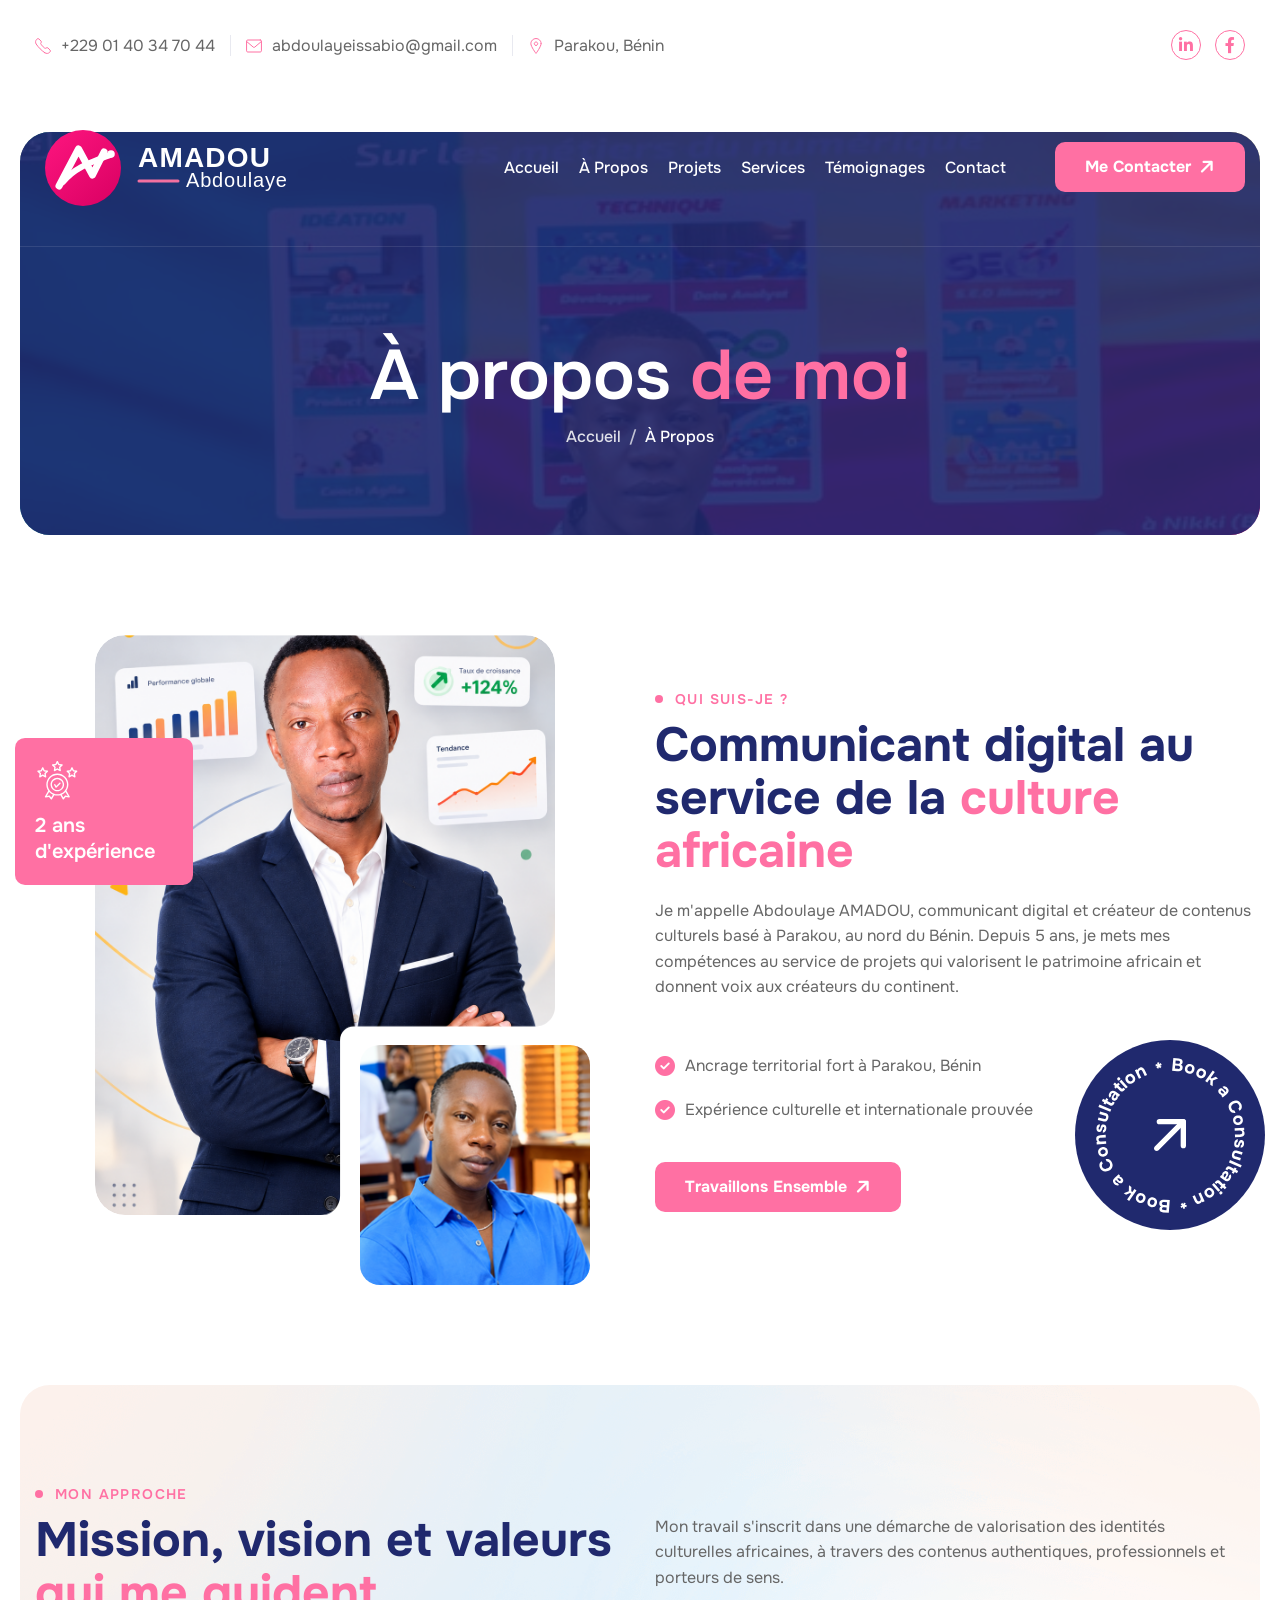
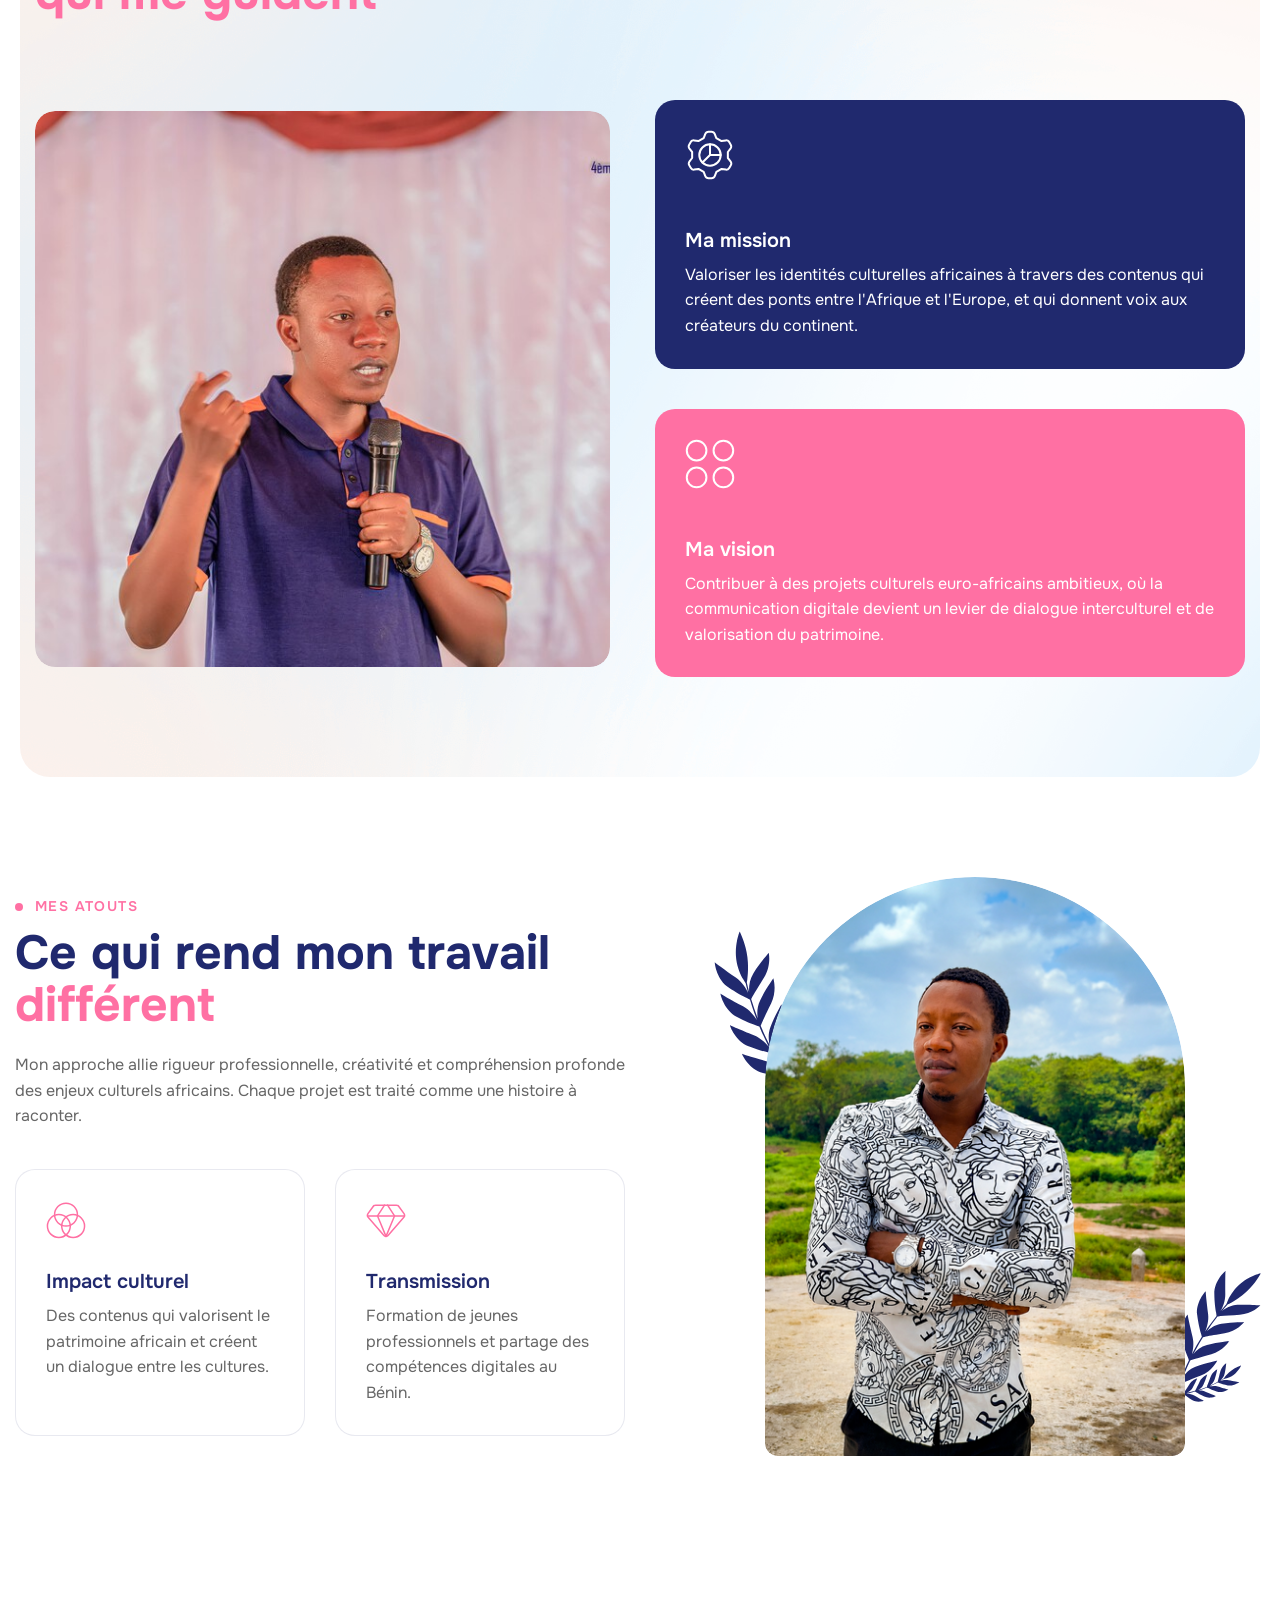
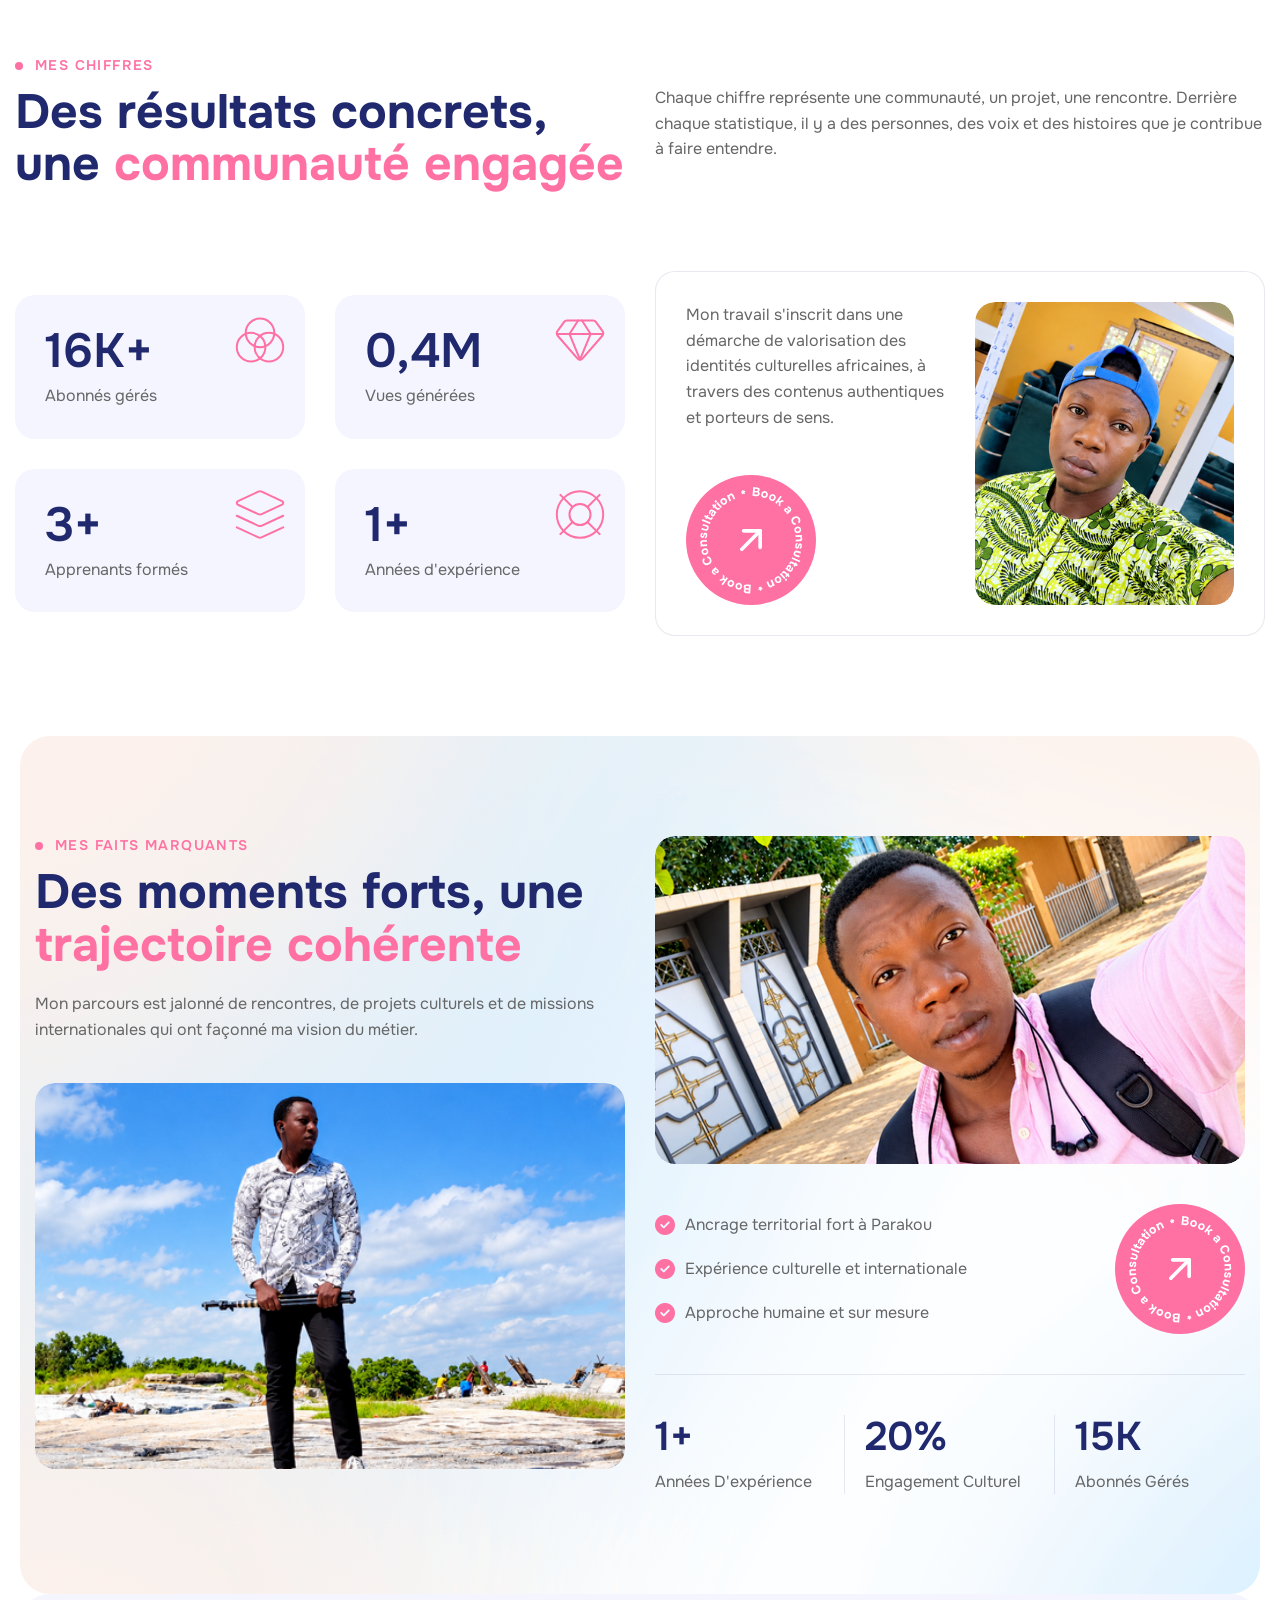
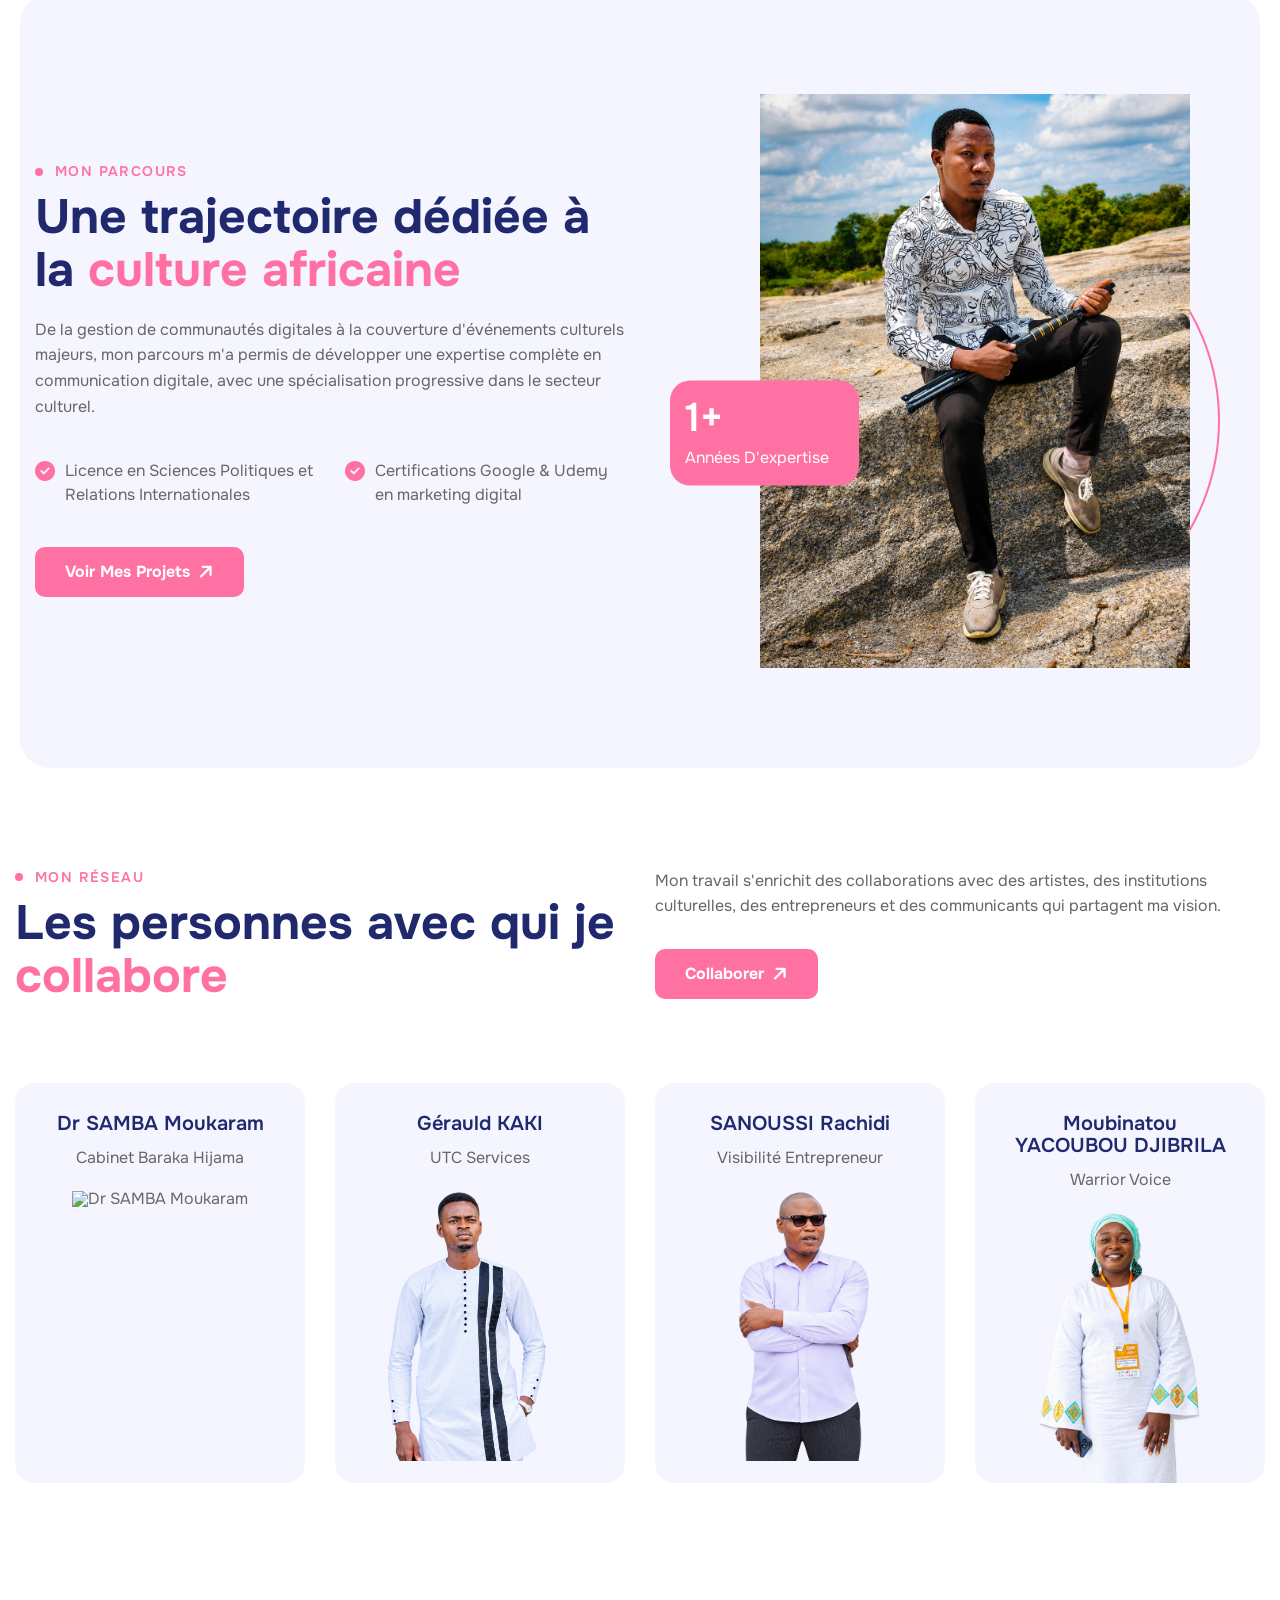
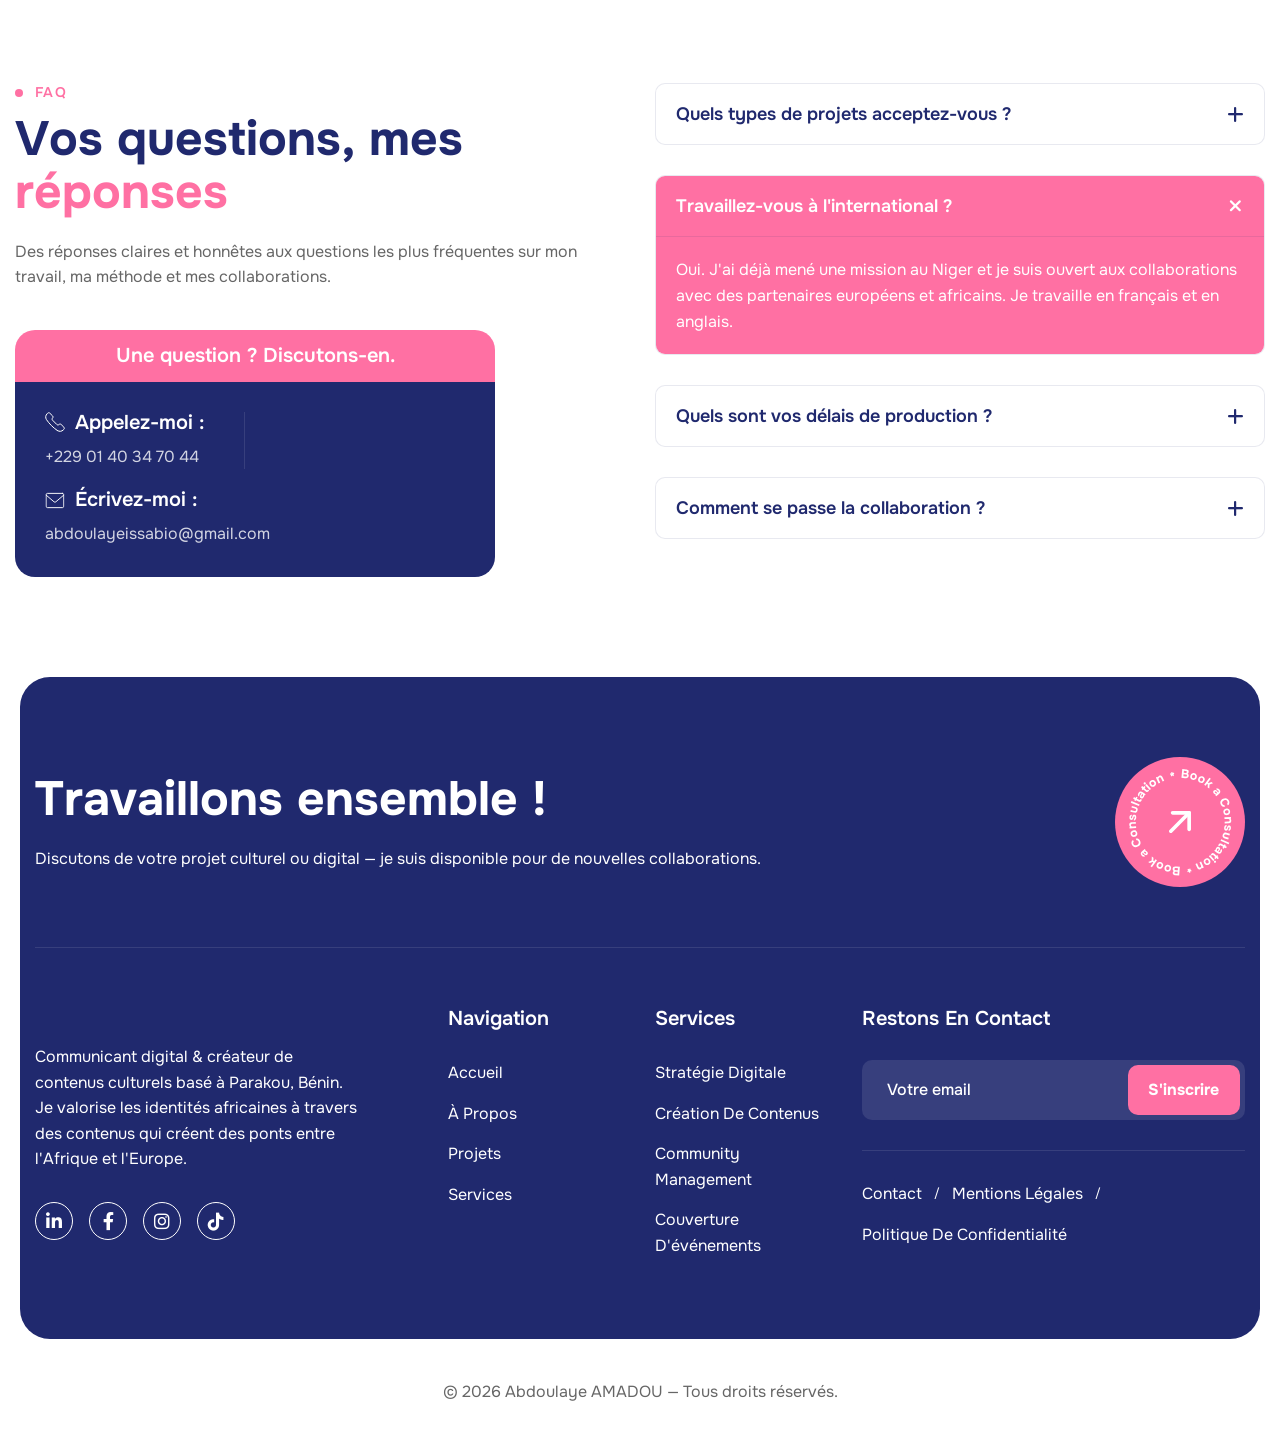
==== about.html @ df9dc5a7 "COMMUINICATION" ====
<!DOCTYPE html>
<html lang="fr">
<head>
	<!-- Meta -->
	<meta charset="utf-8">
	<meta http-equiv="X-UA-Compatible" content="IE=edge">
	<meta name="viewport" content="width=device-width, initial-scale=1.0, maximum-scale=1">
	<meta name="description" content="À propos d'Abdoulaye AMADOU — Communicant digital & créateur de contenus culturels basé à Parakou, Bénin. Parcours, méthode et engagement pour la valorisation du patrimoine africain.">
	<meta name="keywords" content="Abdoulaye AMADOU, à propos, parcours, communication digitale, Bénin, Parakou, culture africaine">
	<meta name="author" content="Abdoulaye AMADOU">
	<!-- Page Title -->
    <title>À propos — Abdoulaye AMADOU</title>
	<!-- Favicon Icon -->
	<link rel="shortcut icon" type="image/x-icon" href="images/favicon.png">
	<!-- Google Fonts Css-->
	<link rel="preconnect" href="https://fonts.googleapis.com/">
    <link rel="preconnect" href="https://fonts.gstatic.com/" crossorigin>
    <link href="https://fonts.googleapis.com/css2?family=Onest:wght@100..900&amp;display=swap" rel="stylesheet">
	<!-- Bootstrap Css -->
	<link href="css/bootstrap.min.css" rel="stylesheet" media="screen">
	<!-- SlickNav Css -->
	<link href="css/slicknav.min.css" rel="stylesheet">
	<!-- Swiper Css -->
	<link rel="stylesheet" href="css/swiper-bundle.min.css">
	<!-- Font Awesome Icon Css-->
	<link href="css/all.min.css" rel="stylesheet" media="screen">
	<!-- Animated Css -->
	<link href="css/animate.css" rel="stylesheet">
    <!-- Magnific Popup Core Css File -->
	<link rel="stylesheet" href="css/magnific-popup.css">
	<!-- Mouse Cursor Css File -->
	<link rel="stylesheet" href="css/mousecursor.css">
	<!-- Main Custom Css -->
	<link href="css/custom.css" rel="stylesheet" media="screen">
</head>
<body>

    <!-- Preloader Start -->
	<div class="preloader">
		<div class="loading-container">
			<div class="loading"></div>
			<div id="loading-icon"><img src="images/loader.svg" alt=""></div>
		</div>
	</div>
	<!-- Preloader End -->

    <!-- Topbar Section Start -->
    <div class="topbar">
        <div class="container-fluid">
            <div class="row align-items-center">
                <div class="col-lg-9">
                    <!-- Topbar Contact Information Start -->
                    <div class="topbar-contact-info">
                        <ul>
                            <li><img src="images/icon-phone-accent.svg" alt=""><a href="tel:+2290140347044">+229 01 40 34 70 44</a></li>
                            <li><img src="images/icon-mail-accent.svg" alt=""><a href="mailto:abdoulayeissabio@gmail.com">abdoulayeissabio@gmail.com</a></li>
                            <li class="hide-mobile"><img src="images/icon-location-accent.svg" alt="">Parakou, Bénin</li>
                        </ul>
                    </div>
                    <!-- Topbar Contact Information End -->
                </div>

                <div class="col-lg-3">
                    <!-- Topbar Social Links Start -->
                    <div class="topbar-social-links">
                        <ul>
                            <li><a href="https://www.linkedin.com/in/abdoulaye-amadou-aa02211b1/?isSelfProfile=true" target="_blank"><i class="fa-brands fa-linkedin-in"></i></a></li>
                            <li><a href=" https://www.facebook.com/profile.php?id=61585783866961&locale=fr_FR" target="_blank"><i class="fa-brands fa-facebook-f"></i></a></li>
                           
                        </ul>
                    </div>
                    <!-- Topbar Social Links End -->
                </div>
            </div>
        </div>
    </div>
    <!-- Topbar Section End -->

    <!-- Header Start -->
	<header class="main-header bg-section">
		<div class="header-sticky">
			<nav class="navbar navbar-expand-lg">
				<div class="container-fluid">
					<!-- Logo Start -->
					<a class="navbar-brand" href="index.html">
						<img src="images/logo.svg" alt="Logo Abdoulaye AMADOU">
					</a>
					<!-- Logo End -->

					<!-- Main Menu Start -->
					<div class="collapse navbar-collapse main-menu">
                        <div class="nav-menu-wrapper">
                            <ul class="navbar-nav mr-auto" id="menu">
                                <li class="nav-item"><a class="nav-link" href="index.html">Accueil</a></li>
                                <li class="nav-item"><a class="nav-link" href="about.html">À propos</a></li>
                                <li class="nav-item"><a class="nav-link" href="case-study.html">Projets</a></li>
                                <li class="nav-item"><a class="nav-link" href="services.html">Services</a></li>
                                <li class="nav-item"><a class="nav-link" href="testimonials.html">Témoignages</a></li>
                                <li class="nav-item"><a class="nav-link" href="contact.html">Contact</a></li>
                            </ul>
                        </div>

                        <!-- Header Btn Start -->
                        <div class="header-btn">
                            <a href="contact.html" class="btn-default btn-highlighted">Me contacter</a>
                        </div>
                        <!-- Header Btn End -->
					</div>
					<!-- Main Menu End -->
					<div class="navbar-toggle"></div>
				</div>
			</nav>
			<div class="responsive-menu"></div>
		</div>
	</header>
	<!-- Header End -->

    <!-- Page Header Section Start -->
    <div class="page-header bg-section parallaxie">
        <div class="container">
            <div class="row">
                <div class="col-lg-12">
                    <div class="page-header-box">
                        <h1 class="text-anime-style-2" data-cursor="-opaque">À propos <span>de moi</span></h1>
                        <nav class="wow fadeInUp" data-wow-delay="0.25s">
                            <ol class="breadcrumb">
                                <li class="breadcrumb-item"><a href="index.html">Accueil</a></li>
                                <li class="breadcrumb-item active" aria-current="page">À propos</li>
                            </ol>
                        </nav>
                    </div>
                </div>
            </div>
        </div>
    </div>
    <!-- Page Header Section End -->

    <!-- About Us Section Start -->
    <div class="about-us">
        <div class="container">
            <div class="row align-items-center">
                <div class="col-lg-6">
                    <div class="about-us-images">
                        <div class="about-us-img-1">
                            <figure class="image-anime">
                                <img src="images/about-us-img-12.png" alt="Abdoulaye AMADOU en tournage">
                            </figure>
                        </div>

                        <div class="about-us-img-2">
                            <figure class="image-anime">
                                <img src="images/about-us-img-22.png" alt="Abdoulaye AMADOU sur le terrain">
                            </figure>
                        </div>

                        <div class="about-experience-box">
                            <div class="icon-box">
                                <img src="images/icon-company-experience.svg" alt="">
                            </div>
                            <div class="about-experience-content">
                                <h3><span class="counter">5</span> ans d'expérience</h3>
                            </div>
                        </div>
                    </div>
                </div>

                <div class="col-lg-6">
                    <div class="about-us-content">
                        <div class="section-title">
                            <h3 class="wow fadeInUp">Qui suis-je ?</h3>
                            <h2 class="text-anime-style-2" data-cursor="-opaque">Communicant digital au service de la <span>culture africaine</span></h2>
                            <p class="wow fadeInUp" data-wow-delay="0.2s">Je m'appelle Abdoulaye AMADOU, communicant digital et créateur de contenus culturels basé à Parakou, au nord du Bénin. Depuis 5 ans, je mets mes compétences au service de projets qui valorisent le patrimoine africain et donnent voix aux créateurs du continent.</p>
                        </div>

                        <div class="about-us-body">
                            <div class="about-list-btn">
                                <div class="about-list wow fadeInUp" data-wow-delay="0.4s">
                                    <ul>
                                        <li>Ancrage territorial fort à Parakou, Bénin</li>
                                        <li>Expérience culturelle et internationale prouvée</li>
                                    </ul>
                                </div>
                                <div class="about-btn wow fadeInUp" data-wow-delay="0.6s">
                                    <a href="contact.html" class="btn-default">Travaillons ensemble</a>
                                </div>
                            </div>

                            <div class="book-consult-circle">
                                <a href="contact.html">
                                    <img src="images/book-consultation-circle.svg" alt="">
                                </a>
                            </div>
                        </div>
                    </div>
                </div>
            </div>
        </div>
    </div>
    <!-- About Us Section End -->

    <!-- Our Approach Section Start -->
    <div class="our-approach bg-section">
        <div class="container">
            <div class="row section-row align-items-center">
                <div class="col-lg-6">
                    <div class="section-title">
                        <h3 class="wow fadeInUp">Mon approche</h3>
                        <h2 class="text-anime-style-2" data-cursor="-opaque">Mission, vision et valeurs <span>qui me guident</span></h2>
                    </div>
                </div>

                <div class="col-lg-6">
                    <div class="section-title-content wow fadeInUp" data-wow-delay="0.2s">
                        <p>Mon travail s'inscrit dans une démarche de valorisation des identités culturelles africaines, à travers des contenus authentiques, professionnels et porteurs de sens.</p>
                    </div>
                </div>
            </div>

            <div class="row align-items-center">
                <div class="col-lg-6">
                    <div class="our-approach-image">
                        <figure class="image-anime reveal">
                            <img src="images/appointment-image.jpeg" alt="Abdoulaye AMADOU en action">
                        </figure>
                    </div>
                </div>

                <div class="col-lg-6">
                    <div class="our-approach-content">
                        <div class="approach-item-box">
                            <div class="approach-item wow fadeInUp" data-wow-delay="0.4s">
                                <div class="icon-box">
                                    <img src="images/icon-mission.svg" alt="">
                                </div>
                                <div class="approach-item-content">
                                    <h3>Ma mission</h3>
                                    <p>Valoriser les identités culturelles africaines à travers des contenus qui créent des ponts entre l'Afrique et l'Europe, et qui donnent voix aux créateurs du continent.</p>
                                </div>
                            </div>

                            <div class="approach-item wow fadeInUp" data-wow-delay="0.6s">
                                <div class="icon-box">
                                    <img src="images/icon-vision.svg" alt="">
                                </div>
                                <div class="approach-item-content">
                                    <h3>Ma vision</h3>
                                    <p>Contribuer à des projets culturels euro-africains ambitieux, où la communication digitale devient un levier de dialogue interculturel et de valorisation du patrimoine.</p>
                                </div>
                            </div>
                        </div>
                    </div>
                </div>
            </div>
        </div>
    </div>
    <!-- Our Approach Section End -->

    <!-- Our Benefits Section Start -->
    <div class="our-benefits">
        <div class="container">
            <div class="row align-items-center">
                <div class="col-lg-6">
                    <div class="our-benefits-content">
                        <div class="section-title">
                            <h3 class="wow fadeInUp">Mes atouts</h3>
                            <h2 class="text-anime-style-2" data-cursor="-opaque">Ce qui rend mon travail <span>différent</span></h2>
                            <p class="wow fadeInUp" data-wow-delay="0.2s">Mon approche allie rigueur professionnelle, créativité et compréhension profonde des enjeux culturels africains. Chaque projet est traité comme une histoire à raconter.</p>
                        </div>

                        <div class="benefits-item-box">
                            <div class="benefits-item wow fadeInUp" data-wow-delay="0.4s">
                                <div class="icon-box">
                                    <img src="images/icon-benefits-item-1.svg" alt="">
                                </div>
                                <div class="benefits-item-content">
                                    <h3>Impact culturel</h3>
                                    <p>Des contenus qui valorisent le patrimoine africain et créent un dialogue entre les cultures.</p>
                                </div>
                            </div>

                            <div class="benefits-item wow fadeInUp" data-wow-delay="0.6s">
                                <div class="icon-box">
                                    <img src="images/icon-benefits-item-2.svg" alt="">
                                </div>
                                <div class="benefits-item-content">
                                    <h3>Transmission</h3>
                                    <p>Formation de jeunes professionnels et partage des compétences digitales au Bénin.</p>
                                </div>
                            </div>
                        </div>
                    </div>
                </div>

                <div class="col-lg-6">
                    <div class="benefits-image">
                        <figure class="image-anime">
                            <img src="images/benefits-image.png" alt="Abdoulaye AMADOU en formation">
                        </figure>
                    </div>
                </div>
            </div>
        </div>
    </div>
    <!-- Our Benefits Section End -->



    <!-- Our Values Section Start -->
    <div class="our-values">
        <div class="container">
            <div class="row section-row align-items-center">
                <div class="col-lg-6">
                    <div class="section-title">
                        <h3 class="wow fadeInUp">Mes chiffres</h3>
                        <h2 class="text-anime-style-2" data-cursor="-opaque">Des résultats concrets, une <span>communauté engagée</span></h2>
                    </div>
                </div>

                <div class="col-lg-6">
                    <div class="section-title-content wow fadeInUp" data-wow-delay="0.2s">
                        <p>Chaque chiffre représente une communauté, un projet, une rencontre. Derrière chaque statistique, il y a des personnes, des voix et des histoires que je contribue à faire entendre.</p>
                    </div>
                </div>
            </div>

            <div class="row align-items-center">
                <div class="col-lg-6">
                    <div class="values-counter-box">
                        <div class="values-counter-item">
                            <div class="values-counter-item-content">
                                <h2><span class="counter">73</span>K+</h2>
                                <p>Abonnés gérés</p>
                            </div>
                            <div class="icon-box">
                                <img src="images/icon-values-counter-1.svg" alt="">
                            </div>
                        </div>

                        <div class="values-counter-item">
                            <div class="values-counter-item-content">
                                <h2><span class="counter">3</span>,4M</h2>
                                <p>Vues générées</p>
                            </div>
                            <div class="icon-box">
                                <img src="images/icon-values-counter-2.svg" alt="">
                            </div>
                        </div>

                        <div class="values-counter-item">
                            <div class="values-counter-item-content">
                                <h2><span class="counter">15</span>+</h2>
                                <p>Apprenants formés</p>
                            </div>
                            <div class="icon-box">
                                <img src="images/icon-values-counter-3.svg" alt="">
                            </div>
                        </div>

                        <div class="values-counter-item">
                            <div class="values-counter-item-content">
                                <h2><span class="counter">5</span>+</h2>
                                <p>Années d'expérience</p>
                            </div>
                            <div class="icon-box">
                                <img src="images/icon-values-counter-4.svg" alt="">
                            </div>
                        </div>
                    </div>
                </div>

                <div class="col-lg-6">
                    <div class="values-image-content">
                        <div class="values-content">
                            <p>Mon travail s'inscrit dans une démarche de valorisation des identités culturelles africaines, à travers des contenus authentiques et porteurs de sens.</p>
                            <div class="book-consult-circle accent-circle">
                                <a href="contact.html">
                                    <img src="images/book-consultation-circle.svg" alt="">
                                </a>
                            </div>
                        </div>

                        <div class="values-image">
                            <figure class="image-anime reveal">
                                <img src="images/values-images.png" alt="Abdoulaye AMADOU en action">
                            </figure>
                        </div>
                    </div>
                </div>
            </div>
        </div>
    </div>
    <!-- Our Values Section End -->

    <!-- Our Facts Section Start -->
    <div class="our-facts bg-section">
        <div class="container">
            <div class="row">
                <div class="col-lg-6">
                    <div class="fact-content">
                        <div class="section-title">
                            <h3 class="wow fadeInUp">Mes faits marquants</h3>
                            <h2 class="text-anime-style-2" data-cursor="-opaque">Des moments forts, une <span>trajectoire cohérente</span></h2>
                            <p class="wow fadeInUp" data-wow-delay="0.2s">Mon parcours est jalonné de rencontres, de projets culturels et de missions internationales qui ont façonné ma vision du métier.</p>
                        </div>

                        <div class="fact-image">
                            <figure class="image-anime reveal">
                                <img src="images/fact-img-12.png" alt="Abdoulaye AMADOU en tournage">
                            </figure>
                        </div>
                    </div>
                </div>

                <div class="col-lg-6">
                    <div class="fact-info-box">
                        <div class="fact-image">
                            <figure class="image-anime reveal">
                                <img src="images/fact-img-13.png" alt="Mission Niger">
                            </figure>
                        </div>

                        <div class="fact-body">
                            <div class="fact-list wow fadeInUp" data-wow-delay="0.2s">
                                <ul>
                                    <li>Ancrage territorial fort à Parakou</li>
                                    <li>Expérience culturelle et internationale</li>
                                    <li>Approche humaine et sur mesure</li>
                                </ul>
                            </div>

                            <div class="book-consult-circle accent-circle">
                                <a href="contact.html">
                                    <img src="images/book-consultation-circle.svg" alt="">
                                </a>
                            </div>
                        </div>

                        <div class="fact-counter-list">
                            <div class="fact-counter-item">
                                <h2><span class="counter">5</span>+</h2>
                                <p>Années d'expérience</p>
                            </div>

                            <div class="fact-counter-item">
                                <h2><span class="counter">100</span>%</h2>
                                <p>Engagement culturel</p>
                            </div>

                            <div class="fact-counter-item">
                                <h2><span class="counter">73</span>K</h2>
                                <p>Abonnés gérés</p>
                            </div>
                        </div>
                    </div>
                </div>
            </div>
        </div>
    </div>
    <!-- Our Facts Section End -->

 

    <!-- Who We Are Section Start -->
    <div class="who-we-are bg-section">
        <div class="container">
            <div class="row align-items-center">
                <div class="col-lg-6">
                    <div class="who-we-content">
                        <div class="section-title">
                            <h3 class="wow fadeInUp">Mon parcours</h3>
                            <h2 class="text-anime-style-2" data-cursor="-opaque">Une trajectoire dédiée à la <span>culture africaine</span></h2>
                            <p class="wow fadeInUp" data-wow-delay="0.2s">De la gestion de communautés digitales à la couverture d'événements culturels majeurs, mon parcours m'a permis de développer une expertise complète en communication digitale, avec une spécialisation progressive dans le secteur culturel.</p>
                        </div>

                        <div class="who-we-list wow fadeInUp" data-wow-delay="0.4s">
                            <ul>
                                <li>Licence en Sciences Politiques et Relations Internationales</li>
                                <li>Certifications Google & Udemy en marketing digital</li>
                            </ul>
                        </div>

                        <div class="who-we-btn wow fadeInUp" data-wow-delay="0.6s">
                            <a href="case-study.html" class="btn-default">Voir mes projets</a>
                        </div>
                    </div>
                </div>

                <div class="col-lg-6">
                    <div class="who-we-image">
                        <figure>
                            <img src="images/who-we-images.png" alt="Abdoulaye AMADOU">
                        </figure>

                        <div class="years-expertise-box">
                            <h2><span class="counter">5</span>+</h2>
                            <p>Années d'expertise</p>
                        </div>
                    </div>
                </div>
            </div>
        </div>
    </div>
    <!-- Who We Are Section End -->

    <!-- Our Team Section Start -->
    <div class="our-team">
        <div class="container">
            <div class="row section-row">
                <div class="col-lg-6">
                    <div class="section-title">
                        <h3 class="wow fadeInUp">Mon réseau</h3>
                        <h2 class="text-anime-style-2" data-cursor="-opaque">Les personnes avec qui je <span>collabore</span></h2>
                    </div>
                </div>

                <div class="col-lg-6">
                    <div class="section-content-btn">
                        <div class="section-title-content wow fadeInUp" data-wow-delay="0.2s">
                            <p>Mon travail s'enrichit des collaborations avec des artistes, des institutions culturelles, des entrepreneurs et des communicants qui partagent ma vision.</p>
                        </div>

                        <div class="section-btn wow fadeInUp" data-wow-delay="0.4s">
                            <a href="contact.html" class="btn-default">Collaborer</a>
                        </div>
                    </div>
                </div>
            </div>

            <div class="row">
                <div class="col-lg-3 col-md-6">
                    <div class="team-item wow fadeInUp">
                        <div class="team-content">
                            <h3><a href="contact.html">Dr SAMBA Moukaram</a></h3>
                            <p>Cabinet Baraka Hijama</p>
                        </div>

                        <div class="team-image">
                            <figure>
                                <img src="images/team-1.png" alt="Dr SAMBA Moukaram">
                            </figure>
                        </div>

                        <div class="team-social-list">
                            <ul>
                                <li><a href="https://www.facebook.com/profile.php?id=61575476518884&locale=fr_FR" target="_blank"><i class="fa-brands fa-facebook-f"></i></a></li>

                        </div>
                    </div>
                </div>

                <div class="col-lg-3 col-md-6">
                    <div class="team-item wow fadeInUp" data-wow-delay="0.2s">
                        <div class="team-content">
                            <h3><a href="contact.html">Gérauld KAKI</a></h3>
                            <p>UTC Services</p>
                        </div>

                        <div class="team-image">
                            <figure>
                                <img src="images/team-2.png" alt="Gérauld KAKI">
                            </figure>
                        </div>

                        <div class="team-social-list">
                            <ul>
                                <li><a href="https://www.facebook.com/esperance.kaki.2025?locale=fr_FR" target="_blank"><i class="fa-brands fa-facebook-f"></i></a></li>
                                <li><a href="https://www.linkedin.com/in/g%C3%A9rauld-esp%C3%A9rance-kaki-6a4476261/" target="_blank"><i class="fa-brands fa-linkedin-in"></i></a></li>

                            </ul>
                        </div>
                    </div>
                </div>

                <div class="col-lg-3 col-md-6">
                    <div class="team-item wow fadeInUp" data-wow-delay="0.4s">
                        <div class="team-content">
                            <h3><a href="contact.html">SANOUSSI Rachidi</a></h3>
                            <p>Visibilité Entrepreneur</p>
                        </div>

                        <div class="team-image">
                            <figure>
                                <img src="images/team-3.png" alt="SANOUSSI Rachidi">
                            </figure>
                        </div>

                        <div class="team-social-list">
                            <ul>
                                <li><a href="https://www.facebook.com/rachidi.sanoussi.2025?locale=fr_FR" target="_blank"><i class="fa-brands fa-facebook-f"></i></a></li>
                            
                            </ul>
                        </div>
                    </div>
                </div>

                <div class="col-lg-3 col-md-6">
                    <div class="team-item wow fadeInUp" data-wow-delay="0.6s">
                        <div class="team-content">
                            <h3><a href="contact.html">Moubinatou YACOUBOU DJIBRILA</a></h3>
                            <p>Warrior Voice</p>
                        </div>

                        <div class="team-image">
                            <figure>
                                <img src="images/team-4.png" alt="Moubinatou YACOUBOU DJIBRILA">
                            </figure>
                        </div>

                        <div class="team-social-list">
                            <ul>
                                <li><a href="https://www.facebook.com/moubinatou.yacouboudjibrila?locale=fr_FR" target="_blank"><i class="fa-brands fa-facebook-f"></i></a></li>
                                <li><a href="https://www.linkedin.com/in/moubinatou-djibrila-yacoubou-b998a9310/" target="_blank"><i class="fa-brands fa-linkedin-in"></i></a></li>
                               
                            </ul>
                        </div>
                    </div>
                </div>
            </div>
        </div>
    </div>
    <!-- Our Team Section End -->


    <!-- Our Faqs Section Start -->
    <div class="our-faqs">
        <div class="container">
            <div class="row">
                <div class="col-lg-6">
                    <div class="faqs-content">
                        <div class="section-title">
                            <h3 class="wow fadeInUp">FAQ</h3>
                            <h2 class="text-anime-style-2" data-cursor="-opaque">Vos questions, mes <span>réponses</span></h2>
                            <p class="wow fadeInUp" data-wow-delay="0.2s">Des réponses claires et honnêtes aux questions les plus fréquentes sur mon travail, ma méthode et mes collaborations.</p>
                        </div>

                        <div class="faqs-contact-box wow fadeInUp" data-wow-delay="0.4s">
                            <div class="faqs-contact-box-title">
                                <h3>Une question ? Discutons-en.</h3>
                            </div>
                            <div class="faqs-contact-item-box">
                                <div class="cta-contact-item">
                                    <div class="cta-contact-header">
                                        <img src="images/icon-phone.svg" alt="">
                                        <h3>Appelez-moi :</h3>
                                    </div>
                                    <div class="cta-contact-item-content">
                                        <p><a href="tel:+2290140347044">+229 01 40 34 70 44</a></p>
                                    </div>
                                </div>

                                <div class="cta-contact-item">
                                    <div class="cta-contact-header">
                                        <img src="images/icon-mail.svg" alt="">
                                        <h3>Écrivez-moi :</h3>
                                    </div>
                                    <div class="cta-contact-item-content">
                                        <p><a href="mailto:abdoulayeissabio@gmail.com">abdoulayeissabio@gmail.com</a></p>
                                    </div>
                                </div>
                            </div>
                        </div>
                    </div>
                </div>

                <div class="col-lg-6">
                    <div class="faq-accordion" id="faqaccordion">
                        <div class="accordion-item wow fadeInUp">
                            <h2 class="accordion-header" id="heading1">
                                <button class="accordion-button collapsed" type="button" data-bs-toggle="collapse" data-bs-target="#collapse1" aria-expanded="true" aria-controls="collapse1">
                                    Quels types de projets acceptez-vous ?
                                </button>
                            </h2>
                            <div id="collapse1" class="accordion-collapse collapse" aria-labelledby="heading1" data-bs-parent="#faqaccordion">
                                <div class="accordion-body">
                                    <p>Je travaille principalement sur des projets culturels, patrimoniaux et digitaux : festivals, expositions, documentaires, marques artisanales, institutions culturelles et projets euro-africains.</p>
                                </div>
                            </div>
                        </div>

                        <div class="accordion-item wow fadeInUp" data-wow-delay="0.2s">
                            <h2 class="accordion-header" id="heading2">
                                <button class="accordion-button" type="button" data-bs-toggle="collapse" data-bs-target="#collapse2" aria-expanded="false" aria-controls="collapse2">
                                    Travaillez-vous à l'international ?
                                </button>
                            </h2>
                            <div id="collapse2" class="accordion-collapse collapse show" aria-labelledby="heading2" data-bs-parent="#faqaccordion">
                                <div class="accordion-body">
                                    <p>Oui. J'ai déjà mené une mission au Niger et je suis ouvert aux collaborations avec des partenaires européens et africains. Je travaille en français et en anglais.</p>
                                </div>
                            </div>
                        </div>

                        <div class="accordion-item wow fadeInUp" data-wow-delay="0.4s">
                            <h2 class="accordion-header" id="heading3">
                                <button class="accordion-button collapsed" type="button" data-bs-toggle="collapse" data-bs-target="#collapse3" aria-expanded="false" aria-controls="collapse3">
                                    Quels sont vos délais de production ?
                                </button>
                            </h2>
                            <div id="collapse3" class="accordion-collapse collapse" aria-labelledby="heading3" data-bs-parent="#faqaccordion">
                                <div class="accordion-body">
                                    <p>Les délais varient selon la complexité du projet. Pour une couverture d'événement, comptez 3 à 7 jours. Pour un projet documentaire ou une stratégie complète, comptez 2 à 6 semaines.</p>
                                </div>
                            </div>
                        </div>

                        <div class="accordion-item wow fadeInUp" data-wow-delay="0.6s">
                            <h2 class="accordion-header" id="heading4">
                                <button class="accordion-button collapsed" type="button" data-bs-toggle="collapse" data-bs-target="#collapse4" aria-expanded="false" aria-controls="collapse4">
                                    Comment se passe la collaboration ?
                                </button>
                            </h2>
                            <div id="collapse4" class="accordion-collapse collapse" aria-labelledby="heading4" data-bs-parent="#faqaccordion">
                                <div class="accordion-body">
                                    <p>Nous commençons par un échange pour comprendre votre projet. Ensuite, je vous propose une stratégie et un devis. Une fois validé, nous entrons dans la phase de production et de diffusion.</p>
                                </div>
                            </div>
                        </div>
                    </div>
                </div>
            </div>
        </div>
    </div>
    <!-- Our Faqs Section End -->

    <!-- Footer Start -->
    <footer class="main-footer">
        <div class="main-footer-box bg-section dark-section">
            <div class="container">
                <div class="row align-items-center">
                    <div class="col-lg-12">
                        <div class="footer-header">
                            <div class="section-title">
                                <h2 class="text-anime-style-2" data-cursor="-opaque">Travaillons ensemble !</h2>
                                <p>Discutons de votre projet culturel ou digital — je suis disponible pour de nouvelles collaborations.</p>
                            </div>

                            <div class="book-consult-circle accent-circle">
                                <a href="contact.html"><img src="images/book-consultation-circle.svg" alt=""></a>
                            </div>
                        </div>
                    </div>
                </div>

                <div class="row">
                    <div class="col-lg-4 col-md-12">
                        <div class="about-footer">
                            <div class="footer-logo">
                                <img src="images/footer-logo.svg" alt="">
                            </div>
                            <div class="about-footer-content">
                                <p>Communicant digital & créateur de contenus culturels basé à Parakou, Bénin. Je valorise les identités africaines à travers des contenus qui créent des ponts entre l'Afrique et l'Europe.</p>
                            </div>
                            <div class="footer-social-links">
                                <ul>
                                    <li><a href="https://www.linkedin.com/in/abdoulaye-amadou" target="_blank"><i class="fa-brands fa-linkedin-in"></i></a></li>
                                    <li><a href="https://www.facebook.com/" target="_blank"><i class="fa-brands fa-facebook-f"></i></a></li>
                                    <li><a href="https://www.instagram.com/" target="_blank"><i class="fa-brands fa-instagram"></i></a></li>
                                    <li><a href="https://www.tiktok.com/" target="_blank"><i class="fa-brands fa-tiktok"></i></a></li>
                                </ul>
                            </div>
                        </div>
                    </div>

                    <div class="col-lg-2 col-md-6">
                        <div class="footer-links">
                            <h3>Navigation</h3>
                            <ul>
                                <li><a href="index.html">Accueil</a></li>
                                <li><a href="about.html">À propos</a></li>
                                <li><a href="case-study.html">Projets</a></li>
                                <li><a href="services.html">Services</a></li>
                            </ul>
                        </div>
                    </div>

                    <div class="col-lg-2 col-md-6">
                        <div class="footer-links">
                            <h3>Services</h3>
                            <ul>
                                <li><a href="services.html">Stratégie digitale</a></li>
                                <li><a href="services.html">Création de contenus</a></li>
                                <li><a href="services.html">Community management</a></li>
                                <li><a href="services.html">Couverture d'événements</a></li>
                            </ul>
                        </div>
                    </div>

                    <div class="col-lg-4">
                        <div class="footer-links footer-privacy-policy">
                            <h3>Restons en contact</h3>
                            <div class="footer-newsletter-form">
                                <form id="newslettersForm" action="#" method="POST">
                                    <div class="form-group">
                                        <input type="email" name="mail" class="form-control" id="mail" placeholder="Votre email" required>
                                        <button type="submit" class="btn-default btn-highlighted">S'inscrire</button>
                                    </div>
                                </form>
                            </div>
                            <ul>
                                <li><a href="contact.html">Contact</a></li>
                                <li><a href="#">Mentions légales</a></li>
                                <li><a href="#">Politique de confidentialité</a></li>
                            </ul>
                        </div>
                    </div>
                </div>
            </div>
        </div>

        <div class="container">
            <div class="row">
                <div class="col-lg-12">
                    <div class="footer-copyright-text">
                        <p>© 2026 Abdoulaye AMADOU — Tous droits réservés.</p>
                    </div>
                </div>
            </div>
        </div>
    </footer>
    <!-- Footer End -->

    <!-- Jquery Library File -->
    <script src="js/jquery-3.7.1.min.js"></script>
    <!-- Bootstrap js file -->
    <script src="js/bootstrap.min.js"></script>
    <!-- Validator js file -->
    <script src="js/validator.min.js"></script>
    <!-- SlickNav js file -->
    <script src="js/jquery.slicknav.js"></script>
    <!-- Swiper js file -->
    <script src="js/swiper-bundle.min.js"></script>
    <!-- Counter js file -->
    <script src="js/jquery.waypoints.min.js"></script>
    <script src="js/jquery.counterup.min.js"></script>
    <!-- Magnific js file -->
    <script src="js/jquery.magnific-popup.min.js"></script>
    <!-- SmoothScroll -->
    <script src="js/SmoothScroll.js"></script>
    <!-- Parallax js -->
    <script src="js/parallaxie.js"></script>
    <!-- MagicCursor js file -->
    <script src="js/gsap.min.js"></script>
    <script src="js/magiccursor.js"></script>
    <!-- Text Effect js file -->
    <script src="js/SplitText.js"></script>
    <script src="js/ScrollTrigger.min.js"></script>
    <!-- YTPlayer js File -->
    <script src="js/jquery.mb.YTPlayer.min.js"></script>
    <!-- Wow js file -->
    <script src="js/wow.min.js"></script>
    <!-- Main Custom js file -->
    <script src="js/function.js"></script>
</body>
</html>
---- css/mousecursor.css ----
/*! normalize.css v7.0.0 | MIT License | github.com/necolas/normalize.css */
.cb-cursor {
	position: fixed;
	top: 0;
	left: 0;
	z-index: 150;
	contain: layout style size;
	pointer-events: none;
	will-change: transform;
	-webkit-transition: opacity 0.3s, color 0.4s;
	-o-transition: opacity 0.3s, color 0.4s;
	-moz-transition: opacity 0.3s, color 0.4s;
	transition: opacity 0.3s, color 0.4s;
}

.cb-cursor:before {
	content: "";
	position: absolute;
	top: -24px;
	left: -24px;
	display: block;
	width: 48px;
	height: 48px;
	-webkit-transform: scale(0);
	-moz-transform: scale(0);
	-ms-transform: scale(0);
	-o-transform: scale(0);
	transform: scale(0);
	-webkit-border-radius: 50%;
	-moz-border-radius: 50%;
	border-radius: 50%;
	-webkit-transition: opacity 0.1s, -webkit-transform 0.3s ease-in-out;
	transition: opacity 0.1s, -webkit-transform 0.3s ease-in-out;
	-o-transition: opacity 0.1s, -o-transform 0.3s ease-in-out;
	-moz-transition: transform 0.3s ease-in-out, opacity 0.1s, -moz-transform 0.3s ease-in-out;
	transition: transform 0.3s ease-in-out, opacity 0.1s;
	transition: transform 0.3s ease-in-out, opacity 0.1s, -webkit-transform 0.3s ease-in-out, -moz-transform 0.3s ease-in-out, -o-transform 0.3s ease-in-out;
}

.cb-cursor-text {
	position: absolute;
	top: -18px;
	left: -18px;
	width: 36px;
	height: 36px;
	display: -webkit-box;
	display: -webkit-flex;
	display: -moz-box;
	display: -ms-flexbox;
	display: flex;
	-webkit-box-align: center;
	-webkit-align-items: center;
	-moz-box-align: center;
	-ms-flex-align: center;
	align-items: center;
	-webkit-box-pack: center;
	-webkit-justify-content: center;
	-moz-box-pack: center;
	-ms-flex-pack: center;
	justify-content: center;
	-webkit-transform: scale(0) rotate(10deg);
	-moz-transform: scale(0) rotate(10deg);
	-ms-transform: scale(0) rotate(10deg);
	-o-transform: scale(0) rotate(10deg);
	transform: scale(0) rotate(10deg);
	opacity: 0;
	color: white;
	font-size: 16px;
	line-height: 20px;
	text-align: center;
	letter-spacing: -0.01em;
	-webkit-transition: opacity 0.4s, -webkit-transform 0.3s;
	transition: opacity 0.4s, -webkit-transform 0.3s;
	-o-transition: opacity 0.4s, -o-transform 0.3s;
	-moz-transition: opacity 0.4s, transform 0.3s, -moz-transform 0.3s;
	transition: opacity 0.4s, transform 0.3s;
	transition: opacity 0.4s, transform 0.3s, -webkit-transform 0.3s, -moz-transform 0.3s, -o-transform 0.3s;
}

@supports (mix-blend-mode: exclusion) {
	.cb-cursor.-exclusion, .cb-cursor.-opaque {
		mix-blend-mode: exclusion;
	}
}

@supports (mix-blend-mode: exclusion) {
	.cb-cursor.-exclusion:before, .cb-cursor.-opaque:before {
		background: white;
	}
}

.cb-cursor.-normal, .cb-cursor.-text {
	mix-blend-mode: normal;
}

.cb-cursor.-normal:before, .cb-cursor.-text:before {
	background: currentColor;
}

.cb-cursor.-inverse {
	color: white;
}

.cb-cursor.-visible:before {
	-webkit-transform: scale(0.2);
	-moz-transform: scale(0.2);
	-ms-transform: scale(0.2);
	-o-transform: scale(0.2);
	transform: scale(0.2);
}

.cb-cursor.-visible.-active:before {
	-webkit-transform: scale(0.23);
	-moz-transform: scale(0.23);
	-ms-transform: scale(0.23);
	-o-transform: scale(0.23);
	transform: scale(0.23);
	-webkit-transition-duration: 0.2s;
	-moz-transition-duration: 0.2s;
	-o-transition-duration: 0.2s;
	transition-duration: 0.2s;
}

.cb-cursor.-pointer:before {
	-webkit-transform: scale(0);
	-moz-transform: scale(0);
	-ms-transform: scale(0);
	-o-transform: scale(0);
	transform: scale(0);
}

.cb-cursor.-text:before {
	background: #000;
	opacity: 0.80;
	backdrop-filter: blur(10);
	-webkit-transform: scale(1.7);
	-moz-transform: scale(1.7);
	-ms-transform: scale(1.7);
	-o-transform: scale(1.7);
	transform: scale(1.7);
}

.cb-cursor.-text .cb-cursor-text {
	opacity: 1;
	-webkit-transform: scale(1);
	-moz-transform: scale(1);
	-ms-transform: scale(1);
	-o-transform: scale(1);
	transform: scale(1);
}

.cb-cursor.-text.-active:before {
	-webkit-transform: scale(1.6);
	-moz-transform: scale(1.6);
	-ms-transform: scale(1.6);
	-o-transform: scale(1.6);
	transform: scale(1.6);
	-webkit-transition-duration: 0.2s;
	-moz-transition-duration: 0.2s;
	-o-transition-duration: 0.2s;
	transition-duration: 0.2s;
}

.cb-cursor.-opaque:before {
	-webkit-transform: scale(1.32);
	-moz-transform: scale(1.32);
	-ms-transform: scale(1.32);
	-o-transform: scale(1.32);
	transform: scale(1.32);
}

.cb-cursor.-opaque.-active:before {
	-webkit-transform: scale(1.2);
	-moz-transform: scale(1.2);
	-ms-transform: scale(1.2);
	-o-transform: scale(1.2);
	transform: scale(1.2);
}

.cb-cursor.-lg:before {
	-webkit-transform: scale(2);
	-moz-transform: scale(2);
	-ms-transform: scale(2);
	-o-transform: scale(2);
	transform: scale(2);
}

.cb-cursor.-hidden:before {
	-webkit-transform: scale(0);
	-moz-transform: scale(0);
	-ms-transform: scale(0);
	-o-transform: scale(0);
	transform: scale(0);
}

.-color-red {
	color: red;
}

.-color-green {
	color: #51c67d;
}

.cb-demo {
	background: #fff;
}

.cb-demo-content {
	display: -webkit-box;
	display: -webkit-flex;
	display: -moz-box;
	display: -ms-flexbox;
	display: flex;
	-webkit-box-align: center;
	-webkit-align-items: center;
	-moz-box-align: center;
	-ms-flex-align: center;
	align-items: center;
	-webkit-box-pack: center;
	-webkit-justify-content: center;
	-moz-box-pack: center;
	-ms-flex-pack: center;
	justify-content: center;
	height: 100vh;
}

.cb-demo-container {
	padding: 0 20px;
}

@media (min-width: 1600px) {
	.cb-demo-container {
		padding: 0 120px;
	}
}

.cb-demo-row {
	display: -webkit-box;
	display: -webkit-flex;
	display: -moz-box;
	display: -ms-flexbox;
	display: flex;
	-webkit-box-pack: center;
	-webkit-justify-content: center;
	-moz-box-pack: center;
	-ms-flex-pack: center;
	justify-content: center;
	text-align: center;
	margin: 30px 0;
}

@media (min-width: 1600px) {
	.cb-demo-row {
		margin: 60px 0;
	}
}

.cb-demo-item {
	position: relative;
	-webkit-box-flex: 1;
	-webkit-flex: 1;
	-moz-box-flex: 1;
	-ms-flex: 1;
	flex: 1;
	padding: 50px 30px;
	margin: 0 20px;
	color: #000;
}

@media (min-width: 1600px) {
	.cb-demo-item {
		padding: 90px 30px;
		margin: 0 30px;
	}
}

.cb-demo-item-title {
	position: relative;
	margin: 0 0 25px 0;
	font-size: 30px;
	font-weight: bold;
}

.cb-demo-item-text {
	position: relative;
	max-width: 70%;
	margin: 0 auto;
	color: rgba(0, 0, 0, 0.5);
	font-size: 16px;
	font-weight: 300;
	line-height: 150%;
}

.cb-demo-item:before {
	content: "";
	display: block;
	position: absolute;
	top: 0;
	left: 0;
	right: 0;
	bottom: 0;
	-webkit-border-radius: 30px;
	-moz-border-radius: 30px;
	border-radius: 30px;
	background: #f8f8f8;
	-webkit-transition: -webkit-box-shadow 0.2s;
	transition: -webkit-box-shadow 0.2s;
	-o-transition: box-shadow 0.2s;
	-moz-transition: box-shadow 0.2s, -moz-box-shadow 0.2s;
	transition: box-shadow 0.2s;
	transition: box-shadow 0.2s, -webkit-box-shadow 0.2s, -moz-box-shadow 0.2s;
}
---- css/custom.css ----
/* ----------------------------------------------------------------------------------------
* Author        : Awaiken
* Template Name : Ferlix - IVF & Fertility Clinic HTML Template
* File          : CSS File
* Version       : 1.0
* ---------------------------------------------------------------------------------------- */
/* INDEX
----------------------------------------------------------------------------------------
01. Global Variables
02. General css
03. Header css
04. Hero css
05. Hero Info css
06. About Us css
07. Our Services css
08. Our Commitment css
09. How It Work css
10. Why Choose Us css
11. Our Facts css
12. Our Pricing css
13. CTA Box css 
14. Our Team css
15. Our Testimonial css
16. Our FAQs css
17. Our Appointment css
18. Our Blog css
19. Footer css
20. About Us Page css
21. Services Page css
22. Service Single css
23. Blog Archive css
24. Blog Single css
25. Case Study Page css
26. Case Study Details css
27. Team Page css
28. Team Single css
29. Pricing Page css
30. Testimonials Page css
31. Image Gallery css
32. Video Gallery css
33. FAQs Page css
34. Contact Us Page css
35. Book Appointment css
36. 404 Error Page css
37. Responsive css
-------------------------------------------------------------------------------------- */

/************************************/
/*** 	 01. Global Variables	  ***/
/************************************/

:root{
	--primary-color				: #20296E;
	--secondary-color			: #F4F5FF;
	--text-color				: #666666;
	--accent-color				: #FF70A3;
	--white-color				: #FFFFFF;
	--divider-color				: #20296E1A;
	--dark-divider-color		: #FFFFFF1A;
	--error-color				: rgb(230, 87, 87);
	--default-font				: "Onest", sans-serif;
}

/************************************/
/*** 	   02. General css		  ***/
/************************************/

/* ===== Correction du breadcrumb — Suppression du lien du template ===== */
:root,
[data-bs-theme="light"],
[data-bs-theme="dark"] {
    --bs-breadcrumb-divider: '/';
}

.breadcrumb-item + .breadcrumb-item::before {
    content: '/' !important;
    float: none;
    color: var(--white-color);
    padding-right: 8px;
    opacity: 0.7;
}

/* Ajustement optionnel du fil d'Ariane */
.page-header-box ol.breadcrumb {
    margin: 0;
    padding: 0;
    justify-content: center;
}

.page-header-box ol li.breadcrumb-item {
    font-size: 16px;
    font-weight: 500;
    text-transform: capitalize;
    color: var(--white-color);
}

.page-header-box ol li.breadcrumb-item a {
    color: var(--white-color);
    opacity: 0.85;
    transition: all 0.3s ease-in-out;
}

.page-header-box ol li.breadcrumb-item a:hover {
    color: var(--accent-color);
    opacity: 1;
}

/* ===== Message de confirmation WhatsApp ===== */
#msgSubmit {
    display: none;
    margin-top: 20px;
    font-size: 16px;
    font-weight: 600;
    padding: 15px 20px;
    border-radius: 10px;
    line-height: 1.5em;
}

#msgSubmit:not(.hidden) {
    display: block;
}

#msgSubmit.text-success {
    color: #0a3622;
    background-color: #d1e7dd;
    border: 1px solid #a3cfbb;
}

#msgSubmit.text-danger {
    color: #58151c;
    background-color: #f8d7da;
    border: 1px solid #f1aeb5;
}

body{
	font-family: var(--default-font);
	font-size: 16px;
	font-weight: 400;
	line-height: 1em;
	color: var(--text-color);
	background: var(--white-color);
}

::-webkit-scrollbar-track{
	background-color: var(--primary-color);
	border-left: 1px solid var(--primary-color);
}
::-webkit-scrollbar{
	width: 7px;
	background-color: var(--primary-color);
}
::-webkit-scrollbar-thumb{
	background: var(--accent-color);
}

::selection{
	color: var(--primary-color);
	background-color: var(--accent-color);
	filter: invert(1);
}

p{
	line-height: 1.6em;
	margin-bottom: 1.5em;
}

h1,
h2,
h3,
h4,
h5,
h6{
	margin :0;
	font-weight: 600;
	line-height: 1.1em;
	color: var(--primary-color);
}

figure{
	margin: 0;
}

img{
	max-width: 100%;
}

a{
	text-decoration: none;
}

a:hover{
	text-decoration: none;
	outline: 0;
}

a:focus{
	text-decoration: none;
	outline: 0;
}

html,
body{
	width: 100%;
	overflow-x: clip;
}

.container{
	max-width: 1300px;
}

.container,
.container-fluid,
.container-lg,
.container-md,
.container-sm,
.container-xl,
.container-xxl{
    padding-right: 15px;
    padding-left: 15px;
}

.image-anime{
	position: relative;
	overflow: hidden;
}

.image-anime:after{
	content: "";
	position: absolute;
    width: 200%;
    height: 0%;
    left: 50%;
    top: 50%;
    background-color: rgba(255,255,255,.3);
    transform: translate(-50%,-50%) rotate(-45deg);
    z-index: 1;
}

.image-anime:hover:after{
    height: 250%;
    transition: all 600ms linear;
    background-color: transparent;
}

.reveal{
	position: relative;
    display: -webkit-inline-box;
    display: -ms-inline-flexbox;
    display: inline-flex;
    visibility: hidden;
    overflow: hidden;
}

.reveal img{
    height: 100%;
    width: 100%;
    -o-object-fit: cover;
    object-fit: cover;
    -webkit-transform-origin: left;
    transform-origin: left;
}

.row{
    margin-right: -15px;
    margin-left: -15px;
}

.row > *{
	padding-right: 15px;
	padding-left: 15px;
}

.row.no-gutters{
    margin-right: 0px;
    margin-left: 0px;
}

.row.no-gutters > *{
    padding-right: 0px;
    padding-left: 0px;
}

.btn-default{
	position: relative;
    display: inline-block;
    background: var(--accent-color);
	border-radius: 10px;
    font-size: 16px;
    font-weight: 700;
    line-height: 1em;
    text-transform: capitalize;
    color: var(--white-color);
    border: none;
    padding: 17px 54px 17px 30px;
    transition: all 0.5s ease-in-out;
    overflow: hidden;
    z-index: 0;
}

.btn-default:hover{
	background: transparent;
}

.btn-default::before{
	content: '\f061';
	font-family: 'FontAwesome';
	position: absolute;
	top: 16px;
    right: 30px;
	font-size: 18px;
	color: var(--white-color);
	transform: rotate(-45deg);
	transition: all 0.4s ease-in-out;
}

.btn-default:hover::before{
	transform: rotate(0deg);
}

.btn-default::after{
	content: '';
    display: block;
    position: absolute;
    top: 0;
    bottom: 0;
    left: -15%;
	right: 0;
    width: 0;
    height: 106%;
    background: var(--primary-color);
    transform: skew(30deg);
    transition: all 0.4s ease-in-out;
    z-index: -1;
}

.btn-default:hover:after{
	width: 100%;
    transform: skew(0deg);
    left: 0;
}

.btn-default.btn-highlighted:hover{
	color: var(--primary-color);
}

.btn-default.btn-highlighted:hover:before{
	color: var(--primary-color);
}

.btn-default.btn-highlighted::after{
	background: var(--white-color);
}

.readmore-btn{
	position: relative;
	font-weight: 700;
	line-height: normal;
	text-transform: capitalize;
	color: var(--accent-color);
	padding-right: 25px;
	transition: all 0.4s ease-in-out;
}

.readmore-btn:hover{
	color: var(--primary-color);
}

.readmore-btn:after{
	content: '\f061';
    font-family: 'FontAwesome';
    position: absolute;
    top: 50%;
    right: 0;
    font-size: 18px;
    color: var(--accent-color);
    transform: translateY(-50%) rotate(-45deg);
    transition: all 0.4s ease-in-out;
}

.readmore-btn:hover:after{
	color: var(--primary-color);
	transform: translateY(-50%) rotate(0deg);
}

.cb-cursor:before{
	background: var(--accent-color);
}

.preloader{
	position: fixed;
	top: 0;
	left: 0;
	right: 0;
	bottom: 0;
	z-index: 1000;
	background: var(--primary-color);
	display: flex;
	align-items: center;
	justify-content: center;
}

.loading-container,
.loading{
	height: 100px;
	position: relative;
	width: 100px;
	border-radius: 100%;
}

.loading-container{
	margin: 40px auto;
}

.loading{
	border: 1px solid transparent;
	border-color: transparent var(--white-color) transparent var(--white-color);
	animation: rotate-loading 1.5s linear 0s infinite normal;
	transform-origin: 50% 50%;
}

.loading-container:hover .loading,
.loading-container .loading{
	transition: all 0.5s ease-in-out;
}

#loading-icon{
	position: absolute;
	top: 50%;
	left: 50%;
	max-width: 66px;
	transform: translate(-50%, -50%);
}

@keyframes rotate-loading{
	0%{
		transform: rotate(0deg);
	}

	100%{
		transform: rotate(360deg);
	}
}

.bg-section{
	width: 100%;
	max-width: 1720px;
	margin: 0 auto;
	border-radius: 40px;
}

.section-row{
	margin-bottom: 80px;
}

.section-row .section-title{
	margin-bottom: 0;
}

.section-btn{
	text-align: right;
}

.section-content-btn .section-btn{
	margin-top: 30px;
	text-align: left;
}

.section-title-content p{
	margin-bottom: 20px;
}

.section-title-content p:last-child{
	margin-bottom: 0;	
}

.section-title{
	margin-bottom: 40px;
}

.section-title h3{
	position: relative;
	font-size: 14px;
    font-weight: 600;
	line-height: 1.4em;
	letter-spacing: 0.1em;
    text-transform: uppercase;
    color: var(--accent-color);
	display: inline-block;
	padding-left: 20px;
    margin-bottom: 10px;
}

.section-title h3::before{
    content: '';
    position: absolute;
    top: 50%;
    left: 0;
    transform: translateY(-50%);
    background: var(--accent-color);
    border-radius: 50%;
    width: 8px;
    height: 8px;
}

.section-title h1{
	font-size: 70px;
	font-weight: 700;
    line-height: 1.1em;
	margin-bottom: 0;
	cursor: none;
}

.section-title h2{
	font-size: 48px;
	font-weight: 700;
	line-height: 1.1em;
	margin-bottom: 0;
	cursor: none;
}

.section-title h1 span,
.section-title h2 span{
	color: var(--accent-color);
}

.section-title p{
	margin-top: 20px;
	margin-bottom: 0;
}

.dark-section{
	background-color: var(--primary-color);
}

.dark-section .section-title-content p,
.dark-section .section-title p,
.dark-section .section-title h2,
.dark-section .section-title h1{
	color: var(--white-color);
}

.help-block.with-errors ul{
	margin: 0;
	text-align: left;
}

.help-block.with-errors ul li{
	color: var(--error-color);
	font-weight: 500;
	font-size: 14px;
}

/************************************/
/**** 	   03. Header css		 ****/
/************************************/

.topbar{
	width: 100%;
	max-width: 1480px;
	margin: 0 auto;
	padding: 30px 0;
}

.topbar .container-fluid{
	padding: 0;
}

.topbar-contact-info ul{
	display: flex;
	flex-wrap: wrap;
	align-items: center;
    list-style: none;
    padding: 0;
    margin: 0;
}

.topbar-contact-info ul li{
	line-height: normal;
	border-right: 1px solid var(--divider-color);
	margin-right: 30px;
	padding-right: 30px;
}

.topbar-contact-info ul li:last-child{
	margin: 0;
	padding: 0;
	border: none;
}

.topbar-contact-info ul li img{
	width: 100%;
	max-width: 16px;
	margin-right: 10px;
}

.topbar-contact-info ul li a{
	color: inherit;
	transition: all 0.3s ease-in-out;
}

.topbar-contact-info ul li a:hover{
	color: var(--accent-color);
}

.topbar-social-links{
    text-align: right;
}

.topbar-social-links ul{
    list-style: none;
    padding: 0;
    margin: 0;
}

.topbar-social-links ul li{
    display: inline-block;
    margin-right: 10px;
    transition: all 0.3s ease-in-out;
}

.topbar-social-links ul li:last-child{
	margin-right: 0;
}

.topbar-social-links ul li a{
	width: 30px;
	height: 30px;
	display: flex;
	align-items: center;
	justify-content: center;
	border-radius: 50%;
	border: 1px solid var(--accent-color);
    color: var(--accent-color);
    transition: all 0.3s ease-in-out;
}

.topbar-social-links ul li a:hover{
	border-color: var(--primary-color);
    color: var(--primary-color);
}

.topbar-social-links ul li a i{
    font-size: 16px;
    color: inherit;
}

header.main-header{
	position: relative;
	z-index: 100;
}

header.main-header .container-fluid{
	padding: 0;
}

header.main-header .header-sticky{
	position: relative;
	top: 0;
	width: 100%;
	max-width: 1480px;
	margin: 0 auto;
	z-index: 100;
}

.main-header.bg-section{
	border-bottom: 1px solid var(--dark-divider-color);
	border-radius: 0;
}

header.main-header .header-sticky.hide{
	transform: translateY(-100%);
	transition: transform 0.3s ease-in-out;
	border-radius: 0;
}

header.main-header .header-sticky.active{
	position: fixed;
	top: 0;
	left: 0;
	right: 0;
	border-radius: 0;
    transform: translateY(0);
	background: var(--primary-color);
	border: 1px solid var(--dark-divider-color);
	border-top: none;
	border-radius: 0 0 20px 20px;
	padding: 0 15px;
}

.navbar{
	padding: 30px 0;
	align-items: center;
}

.navbar-brand{
	padding: 0;
	margin: 0;
}

.main-menu .nav-menu-wrapper{
	flex: 1;
	text-align: center;
	margin: 0 20px;
}

.main-menu .nav-menu-wrapper > ul{
	align-items: center;
	display: inline-flex;
}

.main-menu ul li{
	margin: 0;
	position: relative;
}

.main-menu ul li a{
	font-size: 16px;
	font-weight: 500;
	line-height: 1em;
	padding: 15px 20px !important;
	color: var(--white-color);
	text-transform: capitalize;
	transition: all 0.3s ease-in-out;
}

.main-menu ul li.submenu > a:after{
	content: '\f107';
	font-family: 'FontAwesome';
	font-weight: 900;
	font-size: 14px;
	margin-left: 8px;
}

.main-menu ul li a:hover,
.main-menu ul li a:focus{
	color: var(--accent-color);
}

.main-menu ul ul{
	visibility: hidden;
	opacity: 0;
	transform: scale(1,0.8);
	transform-origin: top;
	padding: 0;
	margin: 0;
	list-style: none;
	width: 235px;
	border-radius: 20px;
	position: absolute;
	left: 0;
	top: 100%;
	background: var(--accent-color);
	transition: all 0.3s ease-in-out;
	text-align: left;
}

.main-menu ul li.submenu:first-child ul{
    width: 235px;
}

.main-menu ul ul ul{
	left: 100%;
	top: 0;
	text-align: left;
}

.main-menu ul li:hover > ul{
	visibility: visible;
	opacity: 1;
	transform: scale(1,1);
    padding: 5px 0;
}

.main-menu ul li.submenu ul li.submenu > a:after{
    content: '\f105';
    float: right;
}

.main-menu ul ul li{
	margin: 0;
	padding: 0;
}

.main-menu ul ul li a{
	color: var(--white-color);
	padding: 8px 20px !important;
	transition: all 0.3s ease-in-out;
}

.main-menu ul ul li a:hover,
.main-menu ul ul li a:focus{
	color: var(--primary-color);
	background-color: transparent;
	padding: 8px 20px 8px 23px !important;
}

.header-btn{
	text-align: end;
}

.main-menu ul li.highlighted-menu{
    display: none;
}

.responsive-menu,
.navbar-toggle{
	display: none;
}

.responsive-menu{
	top: 0;
	position: relative;
}

.slicknav_btn{
	background: var(--accent-color);
	padding: 0;
	display: flex;
	align-items: center;
	justify-content: center;
	width: 38px;
	height: 38px;
	margin: 0;
	border-radius: 8px;
}

.slicknav_icon .slicknav_icon-bar{
	display: block;
	width: 100%;
	height: 3px;
	width: 22px;
	background-color: var(--primary-color);
	border-radius: 6px;
	margin: 4px auto !important;
	transition: all 0.1s ease-in-out;
}

.slicknav_icon .slicknav_icon-bar:first-child{
	margin-top: 0 !important;
}

.slicknav_icon .slicknav_icon-bar:last-child{
	margin-bottom: 0 !important;
}

.navbar-toggle a.slicknav_btn.slicknav_open .slicknav_icon span.slicknav_icon-bar:nth-child(1){
    transform: rotate(-45deg) translate(-5px, 5px);
	background-color: var(--primary-color);
}

.navbar-toggle a.slicknav_btn.slicknav_open .slicknav_icon span.slicknav_icon-bar:nth-child(2){
    opacity: 0;
}

.navbar-toggle a.slicknav_btn.slicknav_open .slicknav_icon span.slicknav_icon-bar:nth-child(3){
    transform: rotate(45deg) translate(-5px, -5px);
	background-color: var(--primary-color);
}

.slicknav_menu{
	position: absolute;
    width: 100%;
	padding: 0;
	background: var(--accent-color);
}

.slicknav_menu ul{
	margin: 5px 0;
}

.slicknav_menu ul ul{
	margin: 0;
}

.slicknav_nav .slicknav_row,
.slicknav_nav li a{
	position: relative;
	font-size: 16px;
	font-weight: 500;
	text-transform: capitalize;
	padding: 8px 20px;
	color: var(--white-color);
	line-height: normal;
	margin: 0;
	border-radius: 0 !important;
	transition: all 0.3s ease-in-out;
}

.slicknav_nav a:hover,
.slicknav_nav a:focus,
.slicknav_nav .slicknav_row:hover{
	background-color: transparent;
	color: var(--primary-color);
}

.slicknav_menu ul ul li a{
    padding: 8px 20px 8px 30px;
}

.slicknav_arrow{
	font-size: 0 !important;
}

.slicknav_arrow:after{
	content: '\f107';
	font-family: 'FontAwesome';
	font-weight: 900;
	font-size: 12px;
	margin-left: 8px;
	color: var(--white-color);
	position: absolute;
	right: 15px;
	top: 50%;
	transform: translateY(-50%);
	transition: all 0.3s ease-out;
}

.slicknav_open > a .slicknav_arrow:after{
    transform: translateY(-50%) rotate(-180deg);
	color: var(--primary-color);
}

/************************************/
/***        04. Hero css	      ***/
/************************************/

.hero{
	position: relative;
	background: url('../images/hero-bg-2.jpeg') no-repeat;
	background-position: center center;
	background-size: cover;
    margin-top: -115px;
	padding: 200px 0 80px;
	overflow: hidden;
}

.hero::before{
	content: '';
	position: absolute;
	top: 0;
	right: 0;
	bottom: 0;
	left: 0;
	background: var(--primary-color);
	opacity: 90%;
	width: 100%;
	height: 100%;
	z-index: 1;
}

.hero.hero-video{
	padding: 240px 0 120px;
}

.hero.hero-video::before{
	opacity: 80%;
}

.hero.hero-video .hero-bg-video{
	position: absolute;
	top: 0;
	right: 0;
	left: 0;
	bottom: 0;
	width: 100%;
	height: 100%;
}

.hero.hero-video .hero-bg-video video{
	width: 100%;
	height: 100%;
	object-fit: cover;
}

.hero.hero-video.hero-slider-layout{
	background: none;
	padding: 0;
}

.hero.hero-slider-layout .hero-slide{
	position: relative;
    padding: 240px 0 120px;
}

.hero.hero-slider-layout .hero-slide::before{
	content: '';
    display: block;
    position: absolute;
    top: 0;
    bottom: 0;
    left: 0;
    right: 0;
    background: var(--primary-color);
	opacity: 90%;
    width: 100%;
    height: 100%;
    z-index: 1;
}

.hero.hero-slider-layout .hero-slide .hero-slider-image{
	position: absolute;
	top: 0;
	right: 0;
	left: 0;
	bottom: 0;
}

.hero.hero-slider-layout .hero-slide .hero-slider-image img{
	width: 100%;
	height: 100%;
	object-fit: cover;
}

.hero.hero-slider-layout .hero-pagination{
	position: absolute;
    bottom: 50px;
	text-align: center;
	z-index: 2;
}

.hero.hero-slider-layout .hero-pagination .swiper-pagination-bullet{
    width: 12px;
    height: 12px;
    background: var(--dark-divider-color);
    opacity: 1;
    transition: all 0.3s ease-in-out;
    margin: 0 5px;
}

.hero.hero-slider-layout .hero-pagination .swiper-pagination-bullet-active{
    background-color: var(--accent-color);
}

.hero-section{
	width: 100%;
	max-width: 1480px;
	margin: 0 auto;
}

.hero.hero-video .hero-section{
	text-align: center;
}

.hero.hero-video .hero-content .section-title p{
	max-width: 620px;
	margin: 20px auto 0;
}

.hero.hero-video .hero-body,
.hero.hero-video .hero-content-list ul{
	justify-content: center;
}

.hero-section .container-fluid{
	padding: 0;
}

.hero-content,
.hero-img{
	position: relative;
	height: 100%;
	z-index: 1;
}

.hero-content{
	align-content: center;
}

.hero-content-list ul{
	margin: 0;
	padding: 0;
	list-style: none;
	display: flex;
	flex-wrap: wrap;
	gap: 30px;
}

.hero-content-list ul li{
    position: relative;
	line-height: 1.5em;
	color: var(--accent-color);
    padding-left: 30px;
}

.hero-content-list ul li:before{
    content: '\f058';
    position: absolute;
    font-family: 'Font Awesome 6 Free';
    top: 0;
    left: 0;
    font-weight: 900;
    font-size: 20px;
    color: var(--accent-color);
}

.hero-body{
	display: flex;
	flex-wrap: wrap;
	gap: 20px 40px;
	border-top: 1px solid var(--dark-divider-color);
	margin-top: 40px;
	padding-top: 40px;
}

.hero-body .video-play-button{
	display: inline-flex;
	align-items: center;
}

.hero-body .video-play-button p{
	font-weight: 700;
	text-transform: capitalize;
	color: var(--white-color);
	margin: 0 20px 0 0;
}

.video-play-button a{
	height: 50px;
	width: 50px;
	border: 5px solid var(--accent-color);
	border-radius: 50%;
	display: flex;
	justify-content: center;
	align-items: center;
	cursor: none;
	transition: all 0.3s ease-in-out;
}

.video-play-button a i{
	font-size: 18px;
	color: var(--accent-color);
	margin-left: 2px;
	transition: all 0.3s ease-in-out;
}

.video-play-button:hover a{
	border-color: var(--white-color);
}

.video-play-button:hover a i{
	color: var(--white-color);
}

.hero-img{
	margin-left: 80px;
	align-content: end;
}

.hero-img figure{
	display: block;
}

.hero-img img{
	width: 100%;
	aspect-ratio: 1 / 1.063;
	object-fit: cover;
	margin-bottom: -80px;
}

/************************************/
/*** 	   05. Hero Info css	  ***/
/************************************/

.hero-info{
	padding: 80px 0 0;
}

.hero-info-list{
	width: 100%;
	max-width: 1480px;
	margin: 0 auto;
	display: flex;
	flex-wrap: wrap;
	gap: 30px;
}

.hero-info-item{
	width: calc(33.33% - 20px);
	display: flex;
	flex-direction: column;
	background: var(--secondary-color);
	border-radius: 20px;
	padding: 30px;
}

.hero-info-item:nth-child(3n + 2){
	background-color: var(--accent-color);
}

.hero-info-item:nth-child(3n + 3){
	background-color: var(--primary-color);
}

.hero-info-header{
	display: flex;
	align-items: center;
	justify-content: space-between;
	gap: 20px;
	border-bottom: 1px solid var(--divider-color);
	margin-bottom: 30px;
	padding-bottom: 30px;
}

.hero-info-header h3{
	font-size: 20px;
}

.hero-info-header img{
	width: 100%;
	max-width: 30px;
}

.hero-info-body ul{
	margin: 0;
	padding: 0;
	list-style: none;
}

.hero-info-body ul li{
	width: 100%;
	display: flex;
	justify-content: space-between;
	line-height: 1.5em;
	margin-bottom: 20px;
}

.hero-info-body ul li:last-child{
	margin-bottom: 0;
}

.hero-info-body ul li span{
	width: 65%;
}

.hero-info-body p{
	margin-bottom: 20px;
}

.hero-info-body h3{
	font-size: 20px;
	line-height: 1.4em;
}

.hero-info-body h3 a{
	color: inherit;
}

.hero-info-item:nth-child(3n + 2) .hero-info-header h3,
.hero-info-item:nth-child(3n + 3) .hero-info-header h3,
.hero-info-item:nth-child(3n + 2) .hero-info-body ul li,
.hero-info-item:nth-child(3n + 3) .hero-info-body ul li,
.hero-info-item:nth-child(3n + 2) .hero-info-body p,
.hero-info-item:nth-child(3n + 3) .hero-info-body p,
.hero-info-item:nth-child(3n + 2) .hero-info-body h3,
.hero-info-item:nth-child(3n + 3) .hero-info-body h3{
	color: var(--white-color);
}

.hero-info-item:nth-child(3n + 2) .hero-info-header,
.hero-info-item:nth-child(3n + 3) .hero-info-header{
	border-color: var(--dark-divider-color);
}

.hero-info-btn{
	flex-grow: 1;
    align-content: end;
	margin-top: 30px;
}	

.hero-info-btn .btn-default{
	width: 100%;
	padding: 17px;
	text-align: center;
}	

.hero-info-btn .btn-default::before{
	display: none;
}

.hero-info-item:nth-child(3n + 2) .hero-info-btn .btn-default{
	background: var(--primary-color);
}

/************************************/
/*** 	 	06. ABout Us css	  ***/
/************************************/

.about-us{
	padding: 100px 0;
}

.about-us-images{
    position: relative;
    padding: 0 70px 70px 80px;
}

.about-us-img-1 figure{
    display: block;
    mask-image: url(../images/about-image-bg-shape.svg);
    background-image: url(../images/about-image-bg-shape.svg);
    mask-size: cover;
    mask-position: center center;
    mask-repeat: no-repeat;
	border-radius: 30px;
    width: 100%;
    height: 100%;
}

.about-us-img-1 img{
    width: 100%;
	aspect-ratio: 1 / 1.26;
	object-fit: cover;
}

.about-us-img-2{
	position: absolute;
    bottom: 0;
    right: 35px;
	border-radius: 20px;
	overflow: hidden;
}

.about-us-img-2 figure{
	display: block;
}

.about-us-img-2 img{
	width: 100%;
	aspect-ratio: 1 / 1.04;
	object-fit: cover;
}

.about-experience-box{
	position: absolute;
	top: 0;
	left: 0;
	transform: translateY(70%);
	background: var(--accent-color);
	border-radius: 10px;
	padding: 20px;
	max-width: 178px;
	animation: experiencemoveobject 2s infinite linear alternate;
}

@keyframes experiencemoveobject{
	50%{
		left: 30px;
	}
}

.about-experience-box .icon-box{
	margin-bottom: 10px;
}

.about-experience-box .icon-box img{
	max-width: 45px;
}

.about-experience-box .about-experience-content h3{
	font-size: 20px;
	line-height: 1.3em;
	font-weight: 600;
	color: var(--white-color);
}

.about-us-body{
	display: flex;
	flex-wrap: wrap;
	align-items: center;
	gap: 30px;
}

.about-list-btn{
	width: calc(100% - 220px);
}

.about-list ul{
	margin: 0;
	padding: 0;
	list-style: none;
}

.about-list ul li{
	position: relative;
	line-height: 1.5em;
    padding-left: 30px;
	margin-bottom: 20px;
}

.about-list ul li:last-child{
	margin-bottom: 0;
}

.about-list ul li:before{
    content: '\f058';
    position: absolute;
    font-family: 'Font Awesome 6 Free';
    top: 0;
    left: 0;
    font-weight: 900;
    font-size: 20px;
    color: var(--accent-color);
}

.about-btn{
	margin-top: 40px;
}

.book-consult-circle a{
	display: inline-block;
	border-radius: 50%;
	padding: 15px;
	background: var(--primary-color);
}

.book-consult-circle a img{
	width: 100%;
	max-width: 160px;
	border-radius: 50%;
	animation: infiniterotate 25s infinite linear;
}

@keyframes infiniterotate{
	from{
		transform: rotate(0deg);
	}
	to{
		transform: rotate(360deg);
	}
}

/************************************/
/*** 	 07. Our Services css	  ***/
/************************************/

.our-services{
	background: url('../images/section-bg-imgae.png') no-repeat;
	background-position: center center;
	background-size: cover;
	padding: 100px 0;
}

.service-item{
	position: relative;
	background: var(--white-color);
	border: 1px solid var(--divider-color);
	border-radius: 20px;
	height: calc(100% - 30px);
	margin-bottom: 30px;
	padding: 30px;
	overflow: hidden;
}

.service-item:before{
	content: '';
	position: absolute;
	top: 0;
	left: 0;
	right: 0;
	bottom: 0;
	background: var(--white-color);
	border-radius: 20px;
	width: 100%;
	height: 100%;
	transition: all 0.4s ease-in-out;
	z-index: 1;
}

.service-item.active::before,
.service-item:hover::before{
	transform: translate(100%, -100%);
}

.service-image{
	position: absolute;
	top: 0;
	left: 0;
	right: 0;
	bottom: 0;
	opacity: 0;
	transition: all 0.4s ease-in-out;
}

.service-item.active .service-image,
.service-item:hover .service-image{
	opacity: 1;
}

.service-image::after{
	content: '';
	position: absolute;
	top: 0;
	left: 0;
	right: 0;
	bottom: 0;
	width: 100%;
	height: 100%;	
	background-color: var(--primary-color);
	opacity: 80%;
}

.service-image img{
    width: 100%;
    height: 100%;
    object-fit: cover;
    object-position: center center;
}

.service-body{
	position: relative;
    z-index: 2;
}

.service-body .icon-box{
	margin-bottom: 50px;
}

.service-body .icon-box img{
	width: 100%;
	max-width: 50px;
	transition: all 0.4s ease-in-out;
}

.service-item.active .service-body .icon-box img,
.service-item:hover .service-body .icon-box img{
	filter: brightness(0) invert(1);
}

.service-content{
	transform: translateY(55px);
	transition: all 0.4s ease-in-out;
}

.service-item.active .service-content,
.service-item:hover .service-content{
	transform: translateY(0px);
}

.service-content-info h3{
	font-size: 20px;
	line-height: 1.4em;
	margin-bottom: 10px;
	transition: all 0.4s ease-in-out;
}

.service-content-info a{
	color: inherit;
}

.service-content-info p{
	margin-bottom: 0;
	transition: all 0.4s ease-in-out;
}

.service-item.active .service-content p,
.service-item:hover .service-content p,
.service-item.active .service-content h3,
.service-item:hover .service-content h3{
	color: var(--white-color);
}

.service-readmore-btn{
	opacity: 0;
	visibility: hidden;
	margin-top: 20px;
	transition: all 0.4s ease-in-out;
}

.service-item.active .service-readmore-btn,
.service-item:hover .service-readmore-btn{
	opacity: 1;
	visibility: visible;
}

.service-readmore-btn a{
	width: 40px;
	height: 40px;
	display: flex;
	align-items: center;
	justify-content: center;
	background: var(--accent-color);
	color: var(--white-color);
	border-radius: 50%;
	transition: all 0.4s ease-in-out;
}

.service-readmore-btn a:hover{
	color: var(--accent-color);
	background: var(--white-color);
}

.service-readmore-btn a i{
	font-size: 20px;
	color: inherit;
	transform: rotate(-45deg);
	transition: all 0.4s ease-in-out;
}

.service-readmore-btn a:hover i{
	transform: rotate(0);
}

.section-footer-text{
	margin-top: 30px;
	text-align: center;
}

.section-footer-text p{
	margin-bottom: 0;
}

.section-footer-text span{
	font-size: 14px;
	font-weight: 600;
	text-transform: capitalize;
	color: var(--white-color);
	background: var(--accent-color);
	padding: 3px 10px;
	border-radius: 100px;
	margin-right: 10px;
}

.section-footer-text p a{
	font-weight: 700;
	text-transform: capitalize;
	text-decoration: underline;
	color: var(--accent-color);
	transition: all 0.3s ease-in-out;
}

.section-footer-text p a:hover{
	color: var(--primary-color);
}

/************************************/
/*** 	 08. Our Commitment css	  ***/
/************************************/

.our-commitment{
	padding: 100px 0;
}

.our-commitment-content,
.our-commitment-image{
	height: 100%;
}

.our-commitment-content{
	align-content: center;
}

.commitment-list ul{
	margin: 0;
	padding: 0;
	list-style: none;
	display: flex;
	flex-wrap: wrap;
	align-items: center;
	gap: 20px 30px;
}

.commitment-list ul li{
	position: relative;
	width: calc(50% - 15px);
	line-height: 1.5em;
    padding-left: 30px;
}

.commitment-list ul li:last-child{
	margin-bottom: 0;
}

.commitment-list ul li:before,
.commitment-item-list h3::before{
	content: '\f058';
    position: absolute;
    font-family: 'Font Awesome 6 Free';
    top: 0;
    left: 0;
    font-weight: 900;
    font-size: 20px;
    color: var(--accent-color);
}

.commitment-item-list{
	border-top: 1px solid var(--divider-color);
	margin-top: 30px;
	padding-top: 30px;
}

.commitment-item-list h3{
	position: relative;
	font-size: 20px;
	margin-bottom: 15px;
	padding-left: 30px;
}

.commitment-item-list p{
	margin-bottom: 0;
}

.commitment-btn{
	margin-top: 40px;
}

.our-commitment-image{
	align-content: end;
    margin: 0 52px;
}

.our-commitment-image figure{
	display: block;
}

.our-commitment-image img{
	width: 100%;
	aspect-ratio: 1 / 1.415;
	object-fit: cover;
	margin-bottom: -100px;
}

/************************************/
/*** 	 09. How It Work css	  ***/
/************************************/

.how-it-work{
	padding: 100px 0;
}

.work-step-nav{
	margin-bottom: 60px;
}

.work-step-nav .nav-tabs{
	padding: 0;
	margin: 0;
	list-style: none;
	display: flex;
	justify-content: center;
	gap: 30px;
	border: none;
}

.work-step-nav ul li{
	width: calc(33.33% - 20px);
}

.work-step-nav ul li .nav-link{
	width: 100%;
	display: flex;
	justify-content: center;
    align-items: center;
    background: var(--dark-divider-color);
	border: none;
    color: var(--white-color);
	font-size: 20px;
    font-weight: 600;
    line-height: 1.2em;
	padding: 25px;
	border-radius: 20px;
    text-transform: capitalize;
    transition: all 0.3s ease-in-out;
}

.work-step-nav ul li .nav-link.active,
.work-step-nav ul li .nav-link:hover{
    background: var(--accent-color);
    color: var(--white-color);
}

.work-step-nav ul li .nav-link img{
	width: 100%;
	max-width: 30px;
	margin-right: 15px;
	transition: all 0.3s ease-in-out;
}

.work-step-nav ul li .nav-link.active img,
.work-step-nav ul li .nav-link:hover img{
	filter: brightness(0) invert(1);
}

.work-step-content{
	padding-left: 50px;
}

.work-step-item{
	position: relative;
	margin-bottom: 40px;
}

.work-step-item:last-child{
	margin-bottom: 0;
}

.work-step-item::before{
	content: '\f192';
    position: absolute;
    font-family: 'FontAwesome';
    font-weight: 900;
    left: -33px;
    top: 15px;
	font-size: 18px;
    color: var(--accent-color);
	z-index: 1;
}

.work-step-item::after{
    content: "";
    display: block;
    position: absolute;
    left: 0;
    bottom: 0;
	transform: translate(-25px, 55px);
    border-left: 1px solid var(--accent-color);
    width: 1px;
    height: calc(100% + 25px);
}

.work-step-item:last-child:after{
    display: none;
}

.work-step-item h3{
	font-size: 16px;
	font-weight: 400;
	color: var(--white-color);
	opacity: 80%;
	margin-bottom: 10px;
}

.work-step-item h2{
	font-size: 20px;
	color: var(--white-color);
	margin-bottom: 10px;
}

.work-step-item p{
	color: var(--white-color);
	margin-bottom: 0;
}

.work-step-btn{
	margin-top: 40px;
}

.work-step-image figure{
	display: block;
	border-radius: 20px;
}

.work-step-image img{
	width: 100%;
	aspect-ratio: 1 / 0.646;
	object-fit: cover;
	border-radius: 20px;
}

/************************************/
/*** 	 10. Why Choose Us css	  ***/
/************************************/

.why-choose-us{
	padding: 100px 0;
}

.why-choose-list{
	display: flex;
	flex-wrap: wrap;
	gap: 30px;
}

.why-choose-box{
	width: calc(33.33% - 20px);
	display: flex;
	flex-wrap: wrap;
	gap: 30px;
}

.why-choose-box:nth-child(3n + 2){
	flex-direction: column-reverse;
}

.why-choose-image,
.why-choose-item{
	width: 100%;
}

.why-choose-image figure{
	display: block;
	border-radius: 20px;
}

.why-choose-image img{
	width: 100%;
	aspect-ratio: 1 / 0.944;
	object-fit: cover;
	border-radius: 20px;
}

.why-choose-item{
	background-color: var(--secondary-color);
	border-radius: 20px;
	padding: 40px;
}

.why-choose-box:nth-child(3n + 2) .why-choose-item{
	background-color: var(--accent-color);
}

.why-choose-box:nth-child(3n + 3) .why-choose-item{
	background-color: var(--primary-color);
}

.why-choose-item h2{
	font-size: 48px;
	margin-bottom: 20px;
}

.why-choose-item h3{
	font-size: 20px;
	margin-bottom: 20px;
}

.why-choose-item p{
	margin-bottom: 0;
}

.why-choose-box:nth-child(3n + 2) .why-choose-item h2, 
.why-choose-box:nth-child(3n + 3) .why-choose-item h2,
.why-choose-box:nth-child(3n + 2) .why-choose-item h3,
.why-choose-box:nth-child(3n + 3) .why-choose-item h3,
.why-choose-box:nth-child(3n + 2) .why-choose-item p,
.why-choose-box:nth-child(3n + 3) .why-choose-item p{
	color: var(--white-color);
}

.why-choose-btn{
	margin-top: 30px;
}

.why-choose-btn .btn-default{
	width: 100%;
	text-align: center;
	padding: 17px;
}

.why-choose-btn .btn-default::before{
	display: none;
}

.why-choose-box:nth-child(3n + 2) .why-choose-item .why-choose-btn .btn-default{
	background: var(--primary-color);
}

/************************************/
/*** 	   11. Our Facts css	  ***/
/************************************/

.our-facts{
	background: url('../images/section-bg-imgae.png') no-repeat;
    background-position: center center;
    background-size: cover;
	padding: 100px 0;
}

.fact-image figure{
	display: block;
	border-radius: 20px;
}

.fact-image img{
	width: 100%;
	aspect-ratio: 1 / 0.655;
	object-fit: cover;
	border-radius: 20px;
}

.fact-info-box .fact-image{
	margin-bottom: 40px;
}

.fact-info-box .fact-image img{
	aspect-ratio: 1 / 0.555;
}

.fact-body{
	display: flex;
	flex-wrap: wrap;
	align-items: center;
	gap: 20px;
}

.fact-list{
	width: calc(100% - 150px);
}

.fact-list ul{
	margin: 0;
	padding: 0;
	list-style: none;
}

.fact-list ul li{
	position: relative;
	line-height: 1.5em;
    padding-left: 30px;
	margin-bottom: 20px;
}

.fact-list ul li:last-child{
	margin-bottom: 0;
}

.fact-list ul li:before{
	content: '\f058';
    position: absolute;
    font-family: 'Font Awesome 6 Free';
    top: 0;
    left: 0;
    font-weight: 900;
    font-size: 20px;
    color: var(--accent-color);
}

.book-consult-circle.accent-circle a{
	background: var(--accent-color);
	padding: 10px;
}

.book-consult-circle.accent-circle a img{
	max-width: 110px;
}

.fact-counter-list{
	display: flex;
	flex-wrap: wrap;
	gap: 30px 40px;
	border-top: 1px solid var(--divider-color);
	margin-top: 40px;
	padding-top: 40px;
}

.fact-counter-item{
	position: relative;
	width: calc(33.33% - 26.66px);
}

.fact-counter-item:after{
	content: '';
    position: absolute;
    top: 0;
    right: -20px;
    bottom: 0;
    background: var(--divider-color);
    width: 1px;
    height: 100%;
}

.fact-counter-item:last-child:after,
.fact-counter-item:nth-child(3n + 3)::after{
	display: none;
}

.fact-counter-item h2{
	font-size: 40px;
	margin-bottom: 10px;
}

.fact-counter-item p{
	text-transform: capitalize;
	margin-bottom: 0;
}

/************************************/
/*** 	  12. Our Pricing css	  ***/
/************************************/

.our-pricing{
	padding: 100px 0;
}

.pricing-item{
	background: var(--secondary-color);
    border-radius: 20px;
	margin-bottom: 30px;
	height: calc(100% - 30px);
    padding: 40px;
}

.pricing-header{
	border-bottom: 1px solid var(--divider-color);
	margin-bottom: 30px;
	padding-bottom: 30px;
}

.pricing-header h3{
	font-size: 20px;
	font-weight: 700;
	text-transform: capitalize;
	margin-bottom: 15px;
}

.pricing-header p{
	margin-bottom: 30px;
}

.pricing-header h2{
	font-size: 48px;
	font-weight: 700;
}

.pricing-header h2 sub{
	font-size: 16px;
	font-weight: 400;
	text-transform: capitalize;
	color: var(--text-color);
	bottom: 0;
}

.pricing-body{
	margin-bottom: 40px;
}

.pricing-body ul{
	list-style: none;
	margin: 0;
	padding: 0;
}

.pricing-body ul li{
	position: relative;
	text-transform: capitalize;
	line-height: normal;
	padding-left: 30px;
	margin-bottom: 20px;
}

.pricing-body ul li:last-child{
	margin-bottom: 0;
}

.pricing-body ul li::before{
	content: '\f058';
    position: absolute;
    font-family: 'Font Awesome 6 Free';
    top: 0;
    left: 0;
    font-weight: 900;
    font-size: 20px;
    color: var(--accent-color);
}

.pricing-btn .btn-default{
	width: 100%;
	text-align: center;
	padding: 17px;
}

.pricing-btn .btn-default::before{
	display: none;
}

.pricing-item.highlighted-box{
	background: var(--primary-color);
}

.pricing-item.highlighted-box .pricing-header h3,
.pricing-item.highlighted-box .pricing-header p,
.pricing-item.highlighted-box .pricing-header h2 sub,
.pricing-item.highlighted-box .pricing-body ul li{
	color: var(--white-color);
}

.pricing-item.highlighted-box .pricing-header h2{
	color: var(--accent-color);
}

.pricing-item.highlighted-box .pricing-header{
	border-color: var(--dark-divider-color);
}

.pricing-benefit-list{
	margin-top: 30px;
}

.pricing-benefit-list ul{
	list-style: none;
	margin: 0;
	padding: 0;
	display: flex;
	flex-wrap: wrap;
    justify-content: center;
	gap: 20px 40px;
}

.pricing-benefit-list ul li{
    display: inline-flex;
    align-items: center;
}

.pricing-benefit-list ul li img{
	max-width: 20px;
	margin-right: 10px;
}

/************************************/
/*** 	    13. CTA Box css		  ***/
/************************************/

.cta-box{
	background: linear-gradient(270deg, rgba(32, 41, 110, 0) -129%, #20296E 90%), url('../images/cta-box-bg.png') no-repeat;
	background-position: center center;
	background-size: cover;
	padding: 100px 0;
}

.cta-content-body{
	display: flex;
	flex-wrap: wrap;
	gap: 30px 0;
}

.cta-contact-item{
	border-right: 1px solid var(--dark-divider-color);
	margin-right: 40px;
	padding-right: 40px;
}

.cta-contact-item:last-child{
	margin: 0;
	padding: 0;
	border: none;
}

.cta-contact-header{
	display: flex;
	align-items: center;
	margin-bottom: 10px;
}

.cta-contact-header img{
	max-width: 20px;
	margin-right: 10px;
}

.cta-contact-header h3{
	font-size: 20px;
	color: var(--white-color);
}

.cta-contact-item-content p{
	color: var(--white-color);
	opacity: 80%;
	margin: 0;
}

.cta-contact-item-content p a{
	color: inherit;
	transition: all 0.3s ease-in-out;
}

.cta-contact-item-content p a:hover{
	color: var(--accent-color);
}

.cta-btn{
	position: relative;
	display: inline-block;
	margin-top: 60px;
}

.cta-btn::before{
	content: '';
    position: absolute;
    bottom: 5px;
    right: -30px;
    transform: translateX(100%);
    background: url('../images/cta-box-arrow.svg');
    background-repeat: no-repeat;
    background-position: center center;
    background-size: cover;
	width: 100px;
    height: 55px;
    animation: ctaarrowmove 2s infinite linear alternate;
}

@keyframes ctaarrowmove{
	50%{
		right: -55px;
	}
}

/************************************/
/***  	   14. Our Team css	      ***/
/************************************/

.our-team{
    padding: 100px 0 70px;
}

.team-item{
	position: relative;
	text-align: center;
	background: var(--secondary-color);
	border-radius: 20px;
	height: calc(100% - 30px);
    margin-bottom: 30px;
	padding: 30px 30px 0 30px;
    overflow: hidden;
}

.team-content{
	margin-bottom: 20px;
}

.team-content h3{
    font-size: 20px;
	text-transform: capitalize;
	color: var(--primary-color);
	margin-bottom: 10px;
}

.team-content h3 a{
    color: inherit;
    transition: all 0.4s ease-in-out;
}

.team-content p{
	text-transform: capitalize;
	margin: 0;
}

.team-image img{
    width: 100%;
	max-width: 195px;
	margin: 0 auto;
    aspect-ratio: 1 / 1.39;
    object-fit: cover;
}

.team-social-list{
    position: absolute;
    right: 30px;
    bottom: 30px;
    left: 30px;
    transform: translateY(30px);
    text-align: center;
    transition: all 0.4s ease-in-out;
    z-index: 2;
}

.team-item:hover .team-social-list{
    transform: translateY(0);
}

.team-social-list{
    opacity: 0;
    visibility: hidden;
    transition: all 0.3s ease-in-out;
}

.team-item:hover .team-social-list{
    opacity: 1;
    visibility: visible;
}

.team-social-list ul{
	display: flex;
	justify-content: center;
	gap: 10px;
    list-style: none;
    margin: 0;
    padding: 0;
}

.team-social-list ul li a{
	width: 36px;
	height: 36px;
	color: var(--white-color);
	background: var(--primary-color);
	border-radius: 50%;
	display: flex;
	align-items: center;
	justify-content: center;
	transition: all 0.4s ease-in-out;
}

.team-social-list ul li:hover a{
	background: var(--accent-color);
}

.team-social-list ul li a i{
    font-size: 18px;
    color: inherit;
}

/************************************/
/*** 	15. Our Testimonial css	  ***/
/************************************/

.our-testimonials{
	background-image: url('../images/testimonials-bg.png');
	background-repeat: no-repeat;
	background-size: auto;
	padding: 100px 0;
}

.review-image-box{
	background: var(--dark-divider-color);
	backdrop-filter: blur(50px);
	-webkit-backdrop-filter: blur(50px);
	border-radius: 20px;
	display: inline-flex;
	align-items: center;
	justify-content: end;
	padding: 30px;

}

.review-box{
	display: flex;
	align-items: center;
	border-right: 1px solid var(--dark-divider-color);
	margin-right: 20px;
	padding-right: 20px;
}

.review-icon{
	margin-right: 15px;
}

.review-icon img{
	width: 100%;
	max-width: 50px;
}

.review-content p{
	font-size: 18px;
	font-weight: 600;
	line-height: normal;
	color: var(--white-color);
	margin-bottom: 5px;
}

.review-content ul{
	list-style: none;
	margin: 0;
	padding: 0;
	display: flex;
	align-items: center;
}

.review-content ul li{
	display: inline-block;
	line-height: normal;
	color: var(--white-color);
	margin-right: 2px;
}

.review-content ul li i{
	font-size: 10px;
	color: var(--white-color);
}

.testimonial-image figure{
	display: block;
	border-radius: 20px;
}

.testimonial-image img{
	width: 100%;
	aspect-ratio: 1 / 0.79;
	object-fit: cover;
	border-radius: 20px;
}

.customer-images{
	display: inline-flex;
    align-items: center;
}

.customer-img{
	position: relative;
	display: inline-block;
    border: 1px solid var(--primary-color);
    border-radius: 50%;
    overflow: hidden;
    margin-left: -20px;
	width: 52px;
	height: 52px;
	z-index: 1;
}

.customer-img:first-child{
    margin: 0;
}

.customer-img figure{
    display: block;
}

.customer-img img{
    max-width: 100%;
    border-radius: 50%;
}

.customer-img.add-more{
	width: 52px;
	height: 52px;
	background-color: var(--white-color);
	text-align: center;
	display: inline-flex;
    align-items: center;
    justify-content: center;
}

.customer-img.add-more p{
	font-size: 20px;
	font-weight: 700;
	color: var(--accent-color);
	margin: 0;
}

.testimonial-slider{
	position: relative;
}

.testimonial-slider .swiper-wrapper{
	cursor: none;
}

.testimonial-item{
	position: relative;
	background: var(--dark-divider-color);
	backdrop-filter: blur(50px);
	-webkit-backdrop-filter: blur(50px);
	border-radius: 20px;
	padding: 40px 35px;
	overflow: hidden;
}

.testimonial-item::before{
    content: '';
    position: absolute;
    left: 0;
    right: 0;
    top: 100%;
    border-radius: 0px;
    background: var(--accent-color);
    transition: all 0.5s ease-in-out;
    height: 100%;
    z-index: 0;
}

.testimonial-slider .swiper-slide.swiper-slide-active .testimonial-item::before{
    top: 0;
}

.testimonial-header{
	position: relative;
	display: flex;
	align-items: center;
	justify-content: space-between;
	gap: 20px;
	border-bottom: 1px solid var(--dark-divider-color);
	margin-bottom: 30px;
	padding-bottom: 30px;
	z-index: 1;
}

.testimonial-author{
	display: flex;
	align-items: center;
}

.author-image{
	margin-right: 15px;
}

.author-image figure{
	display: block;
	border-radius: 10px;
}

.author-image img{
	width: 100%;
	max-width: 60px;
	border-radius: 10px;
}

.author-content h3{
	font-size: 20px;
	text-transform: capitalize;
	color: var(--white-color);
	margin-bottom: 2px;
}

.author-content p{
	color: var(--white-color);
	margin-bottom: 0;
}

.testimonial-quote img{
	width: 100%;
	max-width: 30px;
}

.testimonial-content{
	position: relative;
	z-index: 1;
}

.testimonial-content h3{
	font-size: 20px;
	font-weight: 600;
	color: var(--white-color);
	margin-bottom: 10px;
}

.testimonial-content p{
	font-size: 16px;
	font-weight: 400;
	color: var(--white-color);	
	margin: 0;
}

.testimonial-slider .swiper-slide.swiper-slide-active .testimonial-item .testimonial-content{
	border-color: var(--dark-divider-color);
}

.testimonial-slider .testimonial-pagination{
    position: relative;
    margin-top: 50px;
    text-align: center;
}

.testimonial-slider .testimonial-pagination .swiper-pagination-bullet{
	position: relative;
    height: 6px;
    width: 6px;
    background: var(--dark-divider-color);
	opacity: 1;
    margin: 0 6px;
	transition: all 0.3s ease-in-out;
}

.testimonial-slider .testimonial-pagination .swiper-pagination-bullet:before{
    content: '';
    position: absolute;
    top: 50%;
    left: 50%;
    transform: translate(-50%, -50%);
    height: 0;
    width: 0;
    border-radius: 50%;
	transition: all 0.3s ease-in-out;
}

.testimonial-slider .testimonial-pagination .swiper-pagination-bullet-active{
	background: var(--white-color);
}

.testimonial-slider .testimonial-pagination .swiper-pagination-bullet-active:before{
	border: 1px solid var(--white-color);
	height: 14px;
	width: 14px;
}

/************************************/
/***       16.  Our FAQs css      ***/
/************************************/

.our-faqs{
	position: relative;
	padding: 100px 0;
	z-index: 1;
}

.faqs-content{
	position: sticky;
	top: 30px;
	margin-right: 15px;
}

.faqs-contact-box{
	width: 100%;
	max-width: 480px;
	border-radius: 20px;
	overflow: hidden;
}

.faqs-contact-box-title{
	background: var(--accent-color);
	text-align: center;
	padding: 15px 30px;
}

.faqs-contact-box-title h3{
	font-size: 20px;
	color: var(--white-color);
}

.faqs-contact-item-box{
	background: var(--primary-color);
	display: flex;
	flex-wrap: wrap;
	gap: 20px 0;
	padding: 30px;
}

.faq-accordion .accordion-item{
	background: var(--white-color);
    border: 1px solid var(--divider-color);
	border-radius: 10px;
	margin-bottom: 30px;
    padding: 0;
	overflow: hidden;
}

.faq-accordion .accordion-item:last-child{
	margin-bottom: 0;
}

.faq-accordion .accordion-header .accordion-button{
	font-size: 18px;
	font-weight: 600;
	line-height: 1.111em;
	background: var(--accent-color);
	color: var(--white-color);
	padding: 20px 45px 20px 20px;
	transition: all 0.3s ease-in-out;
}

.faq-accordion .accordion-header .accordion-button.collapsed{
	color: var(--primary-color);
	background: transparent;
}

.faq-accordion .accordion-item .accordion-button::after,
.faq-accordion .accordion-item .accordion-button.collapsed::after{
	content: '\2b';
	font-family: "FontAwesome";
	position: absolute;
	right: 20px;
	top: 50%;
	transform: translateY(-50%) rotate(45deg);
	font-size: 18px;
	font-weight: 400;
    line-height: normal;
    color: var(--white-color);
	transition: all 0.4s ease-in-out;
}

.faq-accordion .accordion-item .accordion-button.collapsed::after{
	transform: translateY(-50%) rotate(0deg);
	color: var(--primary-color);
}

.faq-accordion .accordion-item .accordion-body{
	background: var(--accent-color);
	border-top: 1px solid var(--divider-color);
	padding: 20px;
}

.faq-accordion .accordion-item .accordion-body p{
    color: var(--white-color);
	margin: 0;
}

/************************************/
/***    17. Our Appointment css	  ***/
/************************************/

.our-appointment{
	background-image: url('../images/section-bg-imgae.png');
	background-repeat: no-repeat;
	background-position: center center;
	background-size: cover;
	padding: 100px 0;
}

.appointment-form form .form-control{
    font-size: 16px;
    font-weight: 400;
    line-height: 1.5em;
    color: var(--text-color);
    background-color: var(--white-color);
    border-radius: 10px;
    padding: 17px 20px;
	border: none;
    outline: none;
    box-shadow: none;
}

.appointment-form form .form-control::placeholder{
	text-transform: capitalize;
    color: var(--text-color);
}

.appointment-form form .form-group select{
	padding: 16px 30px 16px 20px;
}

.appointment-form form .form-group select option{
	color: var(--primary-color);
}

.appointment-form .contact-form-btn{
	margin-top: 20px;
}

.our-appointment-image{
	position: relative;
	border-radius: 20px;
	margin-left: 15px;
	overflow: hidden;
}

.our-appointment-image figure{
	display: block;
}

.our-appointment-image figure::before{
    content: '';
    position: absolute;
    top: 0;
    bottom: 0;
    left: 0;
    right: 0;
    background: linear-gradient(180deg, rgba(32, 41, 110, 0) 37.07%, rgba(32, 41, 110, 0.8) 100%);
    width: 100%;
    height: 100%;
}

.our-appointment-image figure img{
	width: 100%;
	aspect-ratio: 1 / 0.967;
	object-fit: cover;
}

.open-time-box{
	position: absolute;
	bottom: 30px;
	left: 30px;
	right: 30px;
	display: flex;
	align-items: center;
	z-index: 1;
}

.open-time-box .icon-box{
	background: var(--white-color);
	border-radius: 50%;
	width: 60px;
	height: 60px;
	display: flex;
	align-items: center;
	justify-content: center;
	margin-right: 20px;
	transition: all 0.4s ease-in-out;
}

.our-appointment-image:hover .open-time-box .icon-box{
	background: var(--accent-color);
}

.open-time-box .icon-box img{
	width: 100%;
	max-width: 35px;
}

.open-time-box-content{
	width: calc(100% - 80px);
}

.open-time-box-content p{
	color: var(--white-color);
	margin-bottom: 2px;
}

.open-time-box-content p:last-child{
	margin-bottom: 0;
}

/************************************/
/***      18. Our Blog css	      ***/
/************************************/

.our-blog{
    padding: 100px 0 70px;
}

.post-item{
	height: calc(100% - 30px);
	margin-bottom: 30px;
}

.post-featured-image{
	margin-bottom: 20px;
}

.post-featured-image a{
    cursor: none;	
    display: block;
	border-radius: 20px;
    overflow: hidden;
}

.post-featured-image figure{
	display: block;
}

.post-featured-image img{
	width: 100%;
    aspect-ratio: 1 / 0.695;
    object-fit: cover;
	border-radius: 20px;
    transition: all 0.5s ease-in-out;
}

.post-item:hover .post-featured-image img{
	transform: scale(1.1);
}

.post-item-body{
	margin: 0 15px;
}

.post-item-content{
	margin-bottom: 15px;
}

.post-item-content h2{
    font-size: 20px;
	line-height: 1.4em;
}

.post-item-content h2 a{
	display: inline-block;
    color: inherit;
}

/************************************/
/*** 	   19. Footer css		  ***/
/************************************/

.main-footer-box{
	padding: 80px 0;
}

.footer-header{
	display: flex;
	flex-wrap: wrap;
	align-items: center;
	gap: 20px 30px;
	border-bottom: 1px solid var(--dark-divider-color);
	margin-bottom: 60px;
	padding-bottom: 60px;
}

.footer-header .section-title{
	width: calc(70% - 15px);
	margin: 0;
}

.footer-header .book-consult-circle{
	width: calc(30% - 15px);
	text-align: right;
}

.about-footer{
    margin-right: 4.688vw;
}

.footer-logo{
    margin-bottom: 20px;
}

.footer-logo img{
    width: 100%;
    max-width: 152px;
}

.about-footer-content{
    margin-bottom: 30px;
}

.about-footer-content p{
    color: var(--white-color);
    margin-bottom: 0;
}

.footer-social-links ul{
    margin: 0;
    padding: 0;
    list-style: none;
}

.footer-social-links ul li{
	display: inline-block;
	margin-right: 12px;
}

.footer-social-links ul li:last-child{
	margin-right: 0;
}

.footer-social-links ul li a{
	width: 38px;
	height: 38px;
	color: var(--white-color);
    border: 1px solid var(--white-color);
	border-radius: 50%;
	display: flex;
	align-items: center;
	justify-content: center;
	transition: all 0.3s ease-in-out;
}

.footer-social-links ul li a:hover{
	color: var(--accent-color);
	border-color: var(--accent-color);
}

.footer-social-links ul li a i{
	font-size: 18px;
	color: inherit;
}

.footer-links-box{
	display: flex;
	flex-wrap: wrap;
	gap: 60px;
}

.footer-links h3{
    font-size: 20px;
    color: var(--white-color);
    text-transform: capitalize;
    margin-bottom: 30px;
}

.footer-links ul{
    list-style: none;
    margin: 0;
    padding: 0;
}

.footer-links ul li{
    color: var(--white-color);
	text-transform: capitalize;
	line-height: 1.6em;
	margin-bottom: 15px;
}

.footer-links ul li:last-child{
	margin-bottom: 0;
}

.footer-links ul li a{
	color: inherit;
	transition: all 0.3s ease-in-out;
}

.footer-links ul li a:hover{
    color: var(--accent-color);
}

.footer-newsletter-form .form-group{
	display: flex;
	background: var(--dark-divider-color);
	border-radius: 10px;
	padding: 5px;
}

.footer-newsletter-form .form-group .form-control{
	width: 70%;
	font-size: 16px;
	font-weight: 500;
	line-height: 1.4em;
	color: var(--white-color);
	background: transparent;
	border: none;
	border-radius: 0;
	outline: none;
	box-shadow: none;
	padding: 12px 20px;
}

.footer-newsletter-form .form-group .form-control::placeholder{
	color: var(--white-color);
}

.footer-newsletter-form .form-group .btn-default{
	width: 30%;
	padding: 17px 20px;
}

.footer-newsletter-form .form-group .btn-default::before{
	display: none;
}

.footer-privacy-policy ul{
	list-style: none;
	margin: 0;
	padding: 0;
	display: flex;
	flex-wrap: wrap;
	align-items: center;
	gap: 15px 30px;
	border-top: 1px solid var(--dark-divider-color);
	padding-top: 30px;
	margin-top: 30px;
}

.footer-links.footer-privacy-policy ul li{
	position: relative;
	margin: 0;
}

.footer-privacy-policy ul li::before{
	content: '/';
    position: absolute;
    top: 0;
    bottom: 0;
    right: -18px;
	font-size: 12px;
    color: var(--white-color);
}

.footer-privacy-policy ul li:last-child:before{
	display: none;
}

.footer-privacy-policy ul li a{
	color: inherit;
}

.footer-copyright-text{
	text-align: center;
	padding: 40px 0;
}

.footer-copyright-text p{
	margin-bottom: 0;
}

/************************************/
/*** 	20. About Us Page css	  ***/
/************************************/

.page-header{
	position: relative;
	background: url('../images/page-header-bg.jpg') no-repeat;
	background-position: center center;
	background-size: cover;
	padding: 205px 0 90px;
	margin-top: -114px;
	overflow: hidden;
}

.page-header:before{
	content: '';
	display: block;
	position: absolute;
	top: 0;
	left: 0;
	right: 0;
	bottom: 0;
	background: var(--primary-color);
	opacity: 90%;
	z-index: 0;
}

.page-header-box{
	position: relative;
	text-align: center;
	z-index: 1;
}

.page-header-box h1{
    font-size: 70px;
	color: var(--white-color);
	margin-bottom: 15px;
}

.page-header-box h1 span{
	color: var(--accent-color);
}

.page-header-box ol{
	margin: 0;
	padding: 0;
    justify-content: center;
}

.page-header-box ol li.breadcrumb-item{
	font-size: 16px;
	font-weight: 500;
    text-transform: capitalize;
	color: var(--white-color);
}

.page-header-box ol li.breadcrumb-item a{
    color: inherit;
}

.page-header-box ol .breadcrumb-item+.breadcrumb-item::before{
    color: var(--white-color);
}

.our-approach{
	background: url('../images/section-bg-imgae.png') no-repeat;
	background-position: center center;
	background-size: cover;
	padding: 100px 0;
}

.our-approach-image{
	margin-right: 15px;
}

.our-approach-image figure{
	display: block;
	border-radius: 20px;
}

.our-approach-image img{
	width: 100%;
	aspect-ratio: 1 / 0.967;
	object-fit: cover;
	border-radius: 20px;
}

.approach-item-box{
	display: flex;
	flex-wrap: wrap;
	gap: 40px;
}

.approach-item{
	width: 100%;
	background: var(--primary-color);
	border-radius: 20px;
	padding: 30px;
}

.approach-item-box .approach-item:nth-child(even){
	background: var(--accent-color);
}

.approach-item .icon-box{
	margin-bottom: 50px;
}

.approach-item .icon-box img{
	max-width: 50px;
}

.approach-item-content h3{
	font-size: 20px;
	color: var(--white-color);
	margin-bottom: 10px;
}

.approach-item-content p{
	color: var(--white-color);
	margin: 0;
}

.our-benefits{
	padding: 100px 0;
}

.benefits-item-box{
	display: flex;
	flex-wrap: wrap;
	gap: 30px;
}

.benefits-item{
	position: relative;
	width: calc(50% - 15px);
	background: var(--white-color);
	border: 1px solid var(--divider-color);
	border-radius: 20px;
	padding: 30px;
	overflow: hidden;
}

.benefits-item::after{
    content: '';
    position: absolute;
    left: 0;
    right: 0;
    bottom: 0;
    background: var(--accent-color);
	border-radius: 500px 500px 0 0;
    height: 0;
    width: 100%;
    transition: all 0.4s ease-in-out;
    z-index: 0;
}

.benefits-item.active::after,
.benefits-item:hover::after{
	height: 100%;
	border-radius: 0;
}

.benefits-item .icon-box{
	position: relative;
	margin-bottom: 30px;
	z-index: 1;
}

.benefits-item .icon-box img{
	max-width: 40px;
	transition: all 0.4s ease-in-out;
}

.benefits-item:hover .icon-box img{
	filter: brightness(0) invert(1);
}

.benefits-item-content{
	position: relative;
	z-index: 1;
}

.benefits-item-content h3{
	font-size: 20px;
	margin-bottom: 10px;
	transition: all 0.3s ease-in-out;
}

.benefits-item-content p{
	margin: 0;
	transition: all 0.3s ease-in-out;
}

.benefits-item:hover .benefits-item-content h3,
.benefits-item:hover .benefits-item-content p{
	color: var(--white-color);
}

.benefits-image{
	background: url('../images/benefits-image-bg.svg') no-repeat;
	background-position: center center;
	background-size: 100% auto;
	text-align: center;
	padding: 0 80px;
	margin-left: 30px;
}

.benefits-image figure{
	display: block;
	border-radius: 999px 999px 60px 60px;
}

.benefits-image img{
	width: 100%;
	border-radius: 999px 999px 60px 60px;
	aspect-ratio: 1 / 1.378;
	object-fit: cover;
}

.our-values{
	padding: 100px 0;
}

.values-counter-box{
	display: flex;
	flex-wrap: wrap;
	gap: 30px;
}

.values-counter-item{
	position: relative;
	width: calc(50% - 15px);
	background: var(--secondary-color);
	border-radius: 20px;
	display: flex;
	flex-wrap: wrap;
	gap: 10px;
	padding: 20px 20px 30px 30px;
	overflow: hidden;
}

.values-counter-item::after{
    content: '';
    position: absolute;
    left: 0;
    right: 0;
    bottom: 0;
    background: var(--accent-color);
	border-radius: 500px 500px 0 0;
    height: 0;
    width: 100%;
    transition: all 0.4s ease-in-out;
    z-index: 0;
}

.values-counter-item.active::after,
.values-counter-item:hover::after{
	height: 100%;
	border-radius: 0;
}

.values-counter-item-content{
	position: relative;
	width: calc(100% - 60px);
	align-content: center;
	padding-top: 10px;
	z-index: 1;
}

.values-counter-item-content h2{
	font-size: 48px;
	margin-bottom: 5px;
	transition: all 0.3s ease-in-out;
}

.values-counter-item-content p{
	margin: 0;
	transition: all 0.3s ease-in-out;
}

.values-counter-item:hover .values-counter-item-content h2,
.values-counter-item:hover .values-counter-item-content p{
	color: var(--white-color);
}

.values-counter-item .icon-box{
	position: relative;
	z-index: 1;
}

.values-counter-item .icon-box img{ 
	max-width: 50px;
	transition: all 0.4s ease-in-out;
}

.values-counter-item:hover .icon-box img{
	filter: brightness(0) invert(1);
}

.values-image-content{
	background: var(--white-color);
	border: 1px solid var(--divider-color);
	border-radius: 20px;
	display: flex;
	flex-wrap: wrap;
	gap: 30px	;
	padding: 30px;
}

.values-image,
.values-content{
	width: calc(50% - 15px);
}

.values-content{
	display: flex;
	flex-wrap: wrap;
	align-content: space-between;
}

.values-content p{
	margin-bottom: 30px;
}

.values-image figure{
	display: block;
	border-radius: 20px;
}

.values-image figure img{
	width: 100%;
	aspect-ratio: 1 / 1.17;
	object-fit: cover;
	border-radius: 20px;
}

.who-we-are{
	background: var(--secondary-color);
	padding: 100px 0;
}

.who-we-list ul{
	margin: 0;
	padding: 0;
	list-style: none;
	display: flex;
	flex-wrap: wrap;
	align-items: center;
	gap: 20px 30px;
}

.who-we-list ul li{
	position: relative;
	width: calc(50% - 15px);
	line-height: 1.5em;
    padding-left: 30px;
}

.who-we-list ul li:last-child{
	margin-bottom: 0;
}

.who-we-list ul li:before{
	content: '\f058';
    position: absolute;
    font-family: 'Font Awesome 6 Free';
    top: 0;
    left: 0;
    font-weight: 900;
    font-size: 20px;
    color: var(--accent-color);
}

.who-we-btn{
	margin-top: 40px;
}

.who-we-image{
	position: relative;
	padding: 0 55px 0 90px;
	margin-left: 15px;
}

.who-we-image figure{
	position: relative;
	display: block;
}

.who-we-image figure::before{
	content: '';
    position: absolute;
    top: 50%;
    left: 20px;
	transform: translateY(-41%);
    border: 2px solid var(--accent-color);
    width: 440px;
    height: 440px;
    border-radius: 50%;
    z-index: 0;
}

.who-we-image figure img{
	position: relative;
	width: 100%;
	z-index: 1;
}

.years-expertise-box{
	position: absolute;
	left: 0;
	bottom: 50%;
	transform: translateY(100%);
	display: inline-block;
	background: var(--accent-color);
	border-radius: 20px;
	padding: 15px 30px 15px 15px;
	animation: yearsbox 2s infinite linear alternate;
	z-index: 1;
}

@keyframes yearsbox{
	50%{
		left: 30px;
	}
}

.years-expertise-box h2{
	font-size: 40px;
	color: var(--white-color);
	margin-bottom: 5px;
}

.years-expertise-box p{
	color: var(--white-color);
	text-transform: capitalize;
	margin: 0;
}

/************************************/
/*** 	 21. Services Page css	  ***/
/************************************/

.page-services{
	padding: 100px 0 70px;
}

/************************************/
/*** 	22. Service Single css	  ***/
/************************************/

.page-service-single{
	padding: 100px 0;
}

.page-single-sidebar{
    position: sticky;
    top: 30px;
    margin-right: 20px;
}

.page-catagory-list{
	border: 1px solid var(--divider-color);
    border-radius: 20px;
    margin-bottom: 60px;
	overflow: hidden;
}

.page-catagory-list h3{
	font-size: 20px;
    text-transform: capitalize;
    background-color: var(--accent-color);
    color: var(--white-color);
    padding: 25px 30px;
}

.page-catagory-list ul{
    list-style: none;
    margin: 0;
    padding: 30px;
}

.page-catagory-list ul li{
	line-height: 1.5em;
    border-bottom: 1px solid var(--divider-color);
    padding-bottom: 20px;
    margin-bottom: 20px;
    transition: all 0.3s ease-in-out;
}

.page-catagory-list ul li:last-child{
    margin: 0;
    padding: 0;
    border-bottom: none;
}

.page-catagory-list ul li a{
    position: relative;
	display: block;
    text-transform: capitalize;
    color: var(--text-color);
	padding-right: 30px;
    transition: all 0.3s ease-in-out;
}

.page-catagory-list ul li a:hover{
    color: var(--primary-color);
}

.page-catagory-list ul li a::before{
	content: '\f061';
    font-family: 'FontAwesome';
    position: absolute;
	top: 0;
	right: 0;
	font-size: 18px;
	color: var(--text-color);
	transform: rotate(-45deg);
	transition: all 0.3s ease-in-out;
}

.page-catagory-list ul li a:hover:before{
	color: var(--primary-color);
	transform: rotate(0);
}

.faqs-contact-box.sidebar-cta-box{
	max-width: 100%;
}

.faqs-contact-box.sidebar-cta-box .cta-contact-item{
	width: 100%;
	border-right: none;
	border-bottom: 1px solid var(--dark-divider-color);
	margin: 0;
	padding: 0 0 20px 0;
}

.faqs-contact-box.sidebar-cta-box .cta-contact-item:last-child{
	padding: 0;
	border-bottom: none;
}

.page-single-image{
    margin-bottom: 40px;
}

.page-single-image figure{
    display: block;
    border-radius: 20px;
}

.page-single-image img{
    width: 100%;
    object-fit: cover;
    aspect-ratio: 1 / 0.574;
    border-radius: 20px;
}

.service-entry{
    margin-bottom: 60px;
}

.service-entry p{
    margin-bottom: 20px;
}

.service-entry p:last-child{
    margin-bottom: 0;
}

.service-entry h2{
	font-size: 48px;
	margin-bottom: 20px;
}

.service-entry h2 span{
	color: var(--accent-color);
}

.service-expert-box,
.service-path-box,
.service-step-box{
	margin-top: 60px;
}

.service-expert-image-list{
	display: flex;
	flex-wrap: wrap;
	gap: 30px;
	border: 1px solid var(--divider-color);
	border-radius: 20px;
	padding: 10px 0 0 60px;
	margin-top: 40px;
	overflow: hidden;
}

.service-expert-list{
	width: calc(62% - 15px);
	align-content: center;
	padding: 20px 0 30px 0;
}

.service-expert-item{
	margin-bottom: 40px;
}

.service-expert-item:last-child{
	margin-bottom: 0;
}

.service-expert-item h3{
	position: relative;
	font-size: 20px;
	padding-left: 30px;
	margin-bottom: 15px;
}

.service-expert-item h3::before{
	content: '\f058';
    position: absolute;
    font-family: 'Font Awesome 6 Free';
    top: 0;
    left: 0;
    font-weight: 900;
    font-size: 20px;
    color: var(--accent-color);
}

.service-expert-item p{
	margin-bottom: 0;
}

.service-expert-image{
	width: calc(38% - 15px);
	align-content: end;
}

.service-expert-image figure{
	display: block;
}

.service-expert-image img{
	width: 100%;
	aspect-ratio: 1 / 1.23;
	object-fit: cover;
}

.service-entry-image-content{
	display: flex;
	flex-wrap: wrap;
	gap: 30px;
	margin-top: 40px;
}

.service-entry-image,
.service-entry-content{
	width: calc(50% - 15px);
}

.service-entry-image figure{
	display: block;
	border-radius: 20px;
	height: 100%;
}

.service-entry-image img{
	width: 100%;
	aspect-ratio: 1 / 0.576;
	object-fit: cover;
	border-radius: 20px;
}

.service-entry-content{
	border: 1px solid var(--divider-color);
	align-content: center;
	border-radius: 20px;
	padding: 40px;
}

.service-entry-content h3{
	font-size: 20px;
	margin-bottom: 15px;
}

.service-entry-content p{
	margin-bottom: 0;
}

.service-path-list{
	display: flex;
	flex-wrap: wrap;
	gap: 30px;
	background: var(--secondary-color);
	border-radius: 20px;
	padding: 30px;
	margin-top: 40px;
}

.service-path-item{
	position: relative;
	width: calc(33.33% - 20px);
	background: var(--white-color);
	border: 1px solid var(--divider-color);
	border-radius: 20px;
	padding: 30px;
	overflow: hidden;
}

.service-path-item::before{
	content: '';
	position: absolute;
	bottom: 0;
	left: 0;
	right: 0;
	background-color: var(--accent-color);
	border-radius: 500px 500px 0 0;
	width: 100%;
	height: 0;
	transition: all 0.4s ease-in-out;
	z-index: 0;
}

.service-path-item:hover::before{
	border-radius: 0;
	height: 100%;
}

.service-path-item .icon-box,
.service-path-item-content{
	position: relative;
	z-index: 1;
}

.service-path-item .icon-box{
	margin-bottom: 60px;
}

.service-path-item .icon-box img{
	width: 100%;
	max-width: 50px;
	transition: all 0.4s ease-in-out;
}

.service-path-item:hover .icon-box img{
	filter: brightness(0) invert(1);
}

.service-path-item-content h3{
	font-size: 20px;
	margin-bottom: 10px;
	transition: all 0.4s ease-in-out;
}

.service-path-item-content p{
	margin-bottom: 0;
	transition: all 0.4s ease-in-out;
}

.service-path-item:hover .service-path-item-content h3,
.service-path-item:hover .service-path-item-content p{
	color: var(--white-color);
}

.service-step-list-image{
	display: flex;
	flex-wrap: wrap;
	align-items: center;
	gap: 30px;
	margin-top: 40px;
}

.service-step-list,
.service-step-image{
	width: calc(50% - 15px);
}

.service-step-list{
	padding-left: 45px;
}

.service-step-list .work-step-item h3,
.service-step-list .work-step-item p{
	color: var(--text-color);
}

.service-step-list .work-step-item h2{
	font-size: 20px;
	margin-bottom: 10px;
	color: var(--primary-color);
}

.service-step-image figure{
	display: block;
	border-radius: 20px;
}

.service-step-image img{
	width: 100%;
	aspect-ratio: 1 / 1.101;
	object-fit: cover;
	border-radius: 20px;
}

/************************************/
/*** 	 23. Blog Archive css	  ***/
/************************************/

.page-blog{
	padding: 100px 0;
}

.page-blog .post-item{
    height: calc(100% - 40px);
    margin-bottom: 40px;
}

.page-pagination{
    margin-top: 20px;
    text-align: center;
}

.page-pagination ul{
    justify-content: center;
    padding: 0;
    margin: 0;
}

.page-pagination ul li a,
.page-pagination ul li span{
    display: flex;
    text-decoration: none;
    justify-content: center;
    align-items: center;
    background: var(--secondary-color);
    color: var(--primary-color);
	border-radius: 10px;
    width: 40px;
    height: 40px;
    margin: 0 5px;
    font-weight: 600;
	line-height: 1em;
    transition: all 0.3s ease-in-out;
}

.page-pagination ul li.active a, 
.page-pagination ul li a:hover{
    background: var(--accent-color);
    color: var(--white-color);
}

/************************************/
/*** 	 24. Blog Single css	  ***/
/************************************/

.page-single-post{
	position: relative;
	padding: 100px 0;
	z-index: 1;
}

.post-single-meta ol li{
	font-size: 18px;
	color: var(--white-color);
	margin-right: 15px;
}

.post-single-meta ol li:last-child{
	margin-right: 0;
}

.post-single-meta ol li i{
    font-size: 18px;
    color: var(--white-color);
    margin-right: 5px;
}

.post-image{
	position: relative;
	margin-bottom: 30px;
}

.post-image figure{
	display: block;	
	border-radius: 20px;
	overflow: hidden;
}

.post-image img{
	width: 100%;
	aspect-ratio: 1 / 0.50;
	object-fit: cover;
	border-radius: 20px;
}

.post-content{
	width: 100%;
	max-width: 1100px;
	margin: 0 auto;
}

.post-entry{
	border-bottom: 1px solid var(--divider-color);
	padding-bottom: 30px;
    margin-bottom: 30px;
}

.post-entry:after{
    content: '';
    display: block;
    clear: both;
}

.post-entry a{
    color: var(--accent-color);
}

.post-entry h1,
.post-entry h2,
.post-entry h3,
.post-entry h4,
.post-entry h5,
.post-entry h6{
	font-weight: 700;
	line-height: 1.2em;
	margin: 0 0 0.44em;
}

.post-entry h1{
	font-size: 70px;
}

.post-entry h2{
	font-size: 48px;
}

.post-entry h3{
	font-size: 40px;
}

.post-entry h4{
	font-size: 30px;
}

.post-entry h5{
	font-size: 24px;
}

.post-entry h6{
	font-size: 20px;
}

.post-entry p{
	margin-bottom: 20px;
}

.post-entry p:last-child{
	margin-bottom: 0;
}

.post-entry p strong{
	color: var(--primary-color);
	font-size: 18px;
	font-weight: 600;
}

.post-entry ol{
    margin: 0 0 30px;
}

.post-entry ul{
	padding: 0;
	margin: 20px 0 20px;
	padding-left: 20px;
}

.post-entry ol li,
.post-entry ul li{
    position: relative;
	font-size: 16px;
    font-weight: 500;
    line-height: 1.5em;
    color: var(--text-color);
    margin-bottom: 15px;
}

.post-entry ul li:last-child{
	margin-bottom: 0;
}

.post-entry ul ul,
.post-entry ul ol,
.post-entry ol ol,
.post-entry ol ul{
    margin-top: 20px;
    margin-bottom: 0;
}

.post-entry ul ul li:last-child,
.post-entry ul ol li:last-child,
.post-entry ol ol li:last-child,
.post-entry ol ul li:last-child{
    margin-bottom: 0;
}

.post-entry blockquote{
	background: url('../images/icon-blockquote.svg'), var(--primary-color);
	background-repeat: no-repeat;
	background-position: 30px 30px;
    background-size: 45px;
    border: 1px solid var(--divider-color);
	border-radius: 18px;
    padding: 30px 30px 30px 90px;
    margin-bottom: 30px;
}

.post-entry blockquote p{
	font-size: 20px;
	font-weight: 600;
	line-height: 1.5em;
	color: var(--white-color);
}

.post-entry blockquote p:last-child{
	margin-bottom: 0;
}

.tag-links{
    font-size: 20px;
	font-weight: 600;
    text-transform: capitalize;
	color: var(--primary-color);
	display: inline-flex;
	align-items: center;
	flex-wrap: wrap;
	gap: 15px;
}

.post-tags .tag-links a{
    display: inline-block;
    font-size: 16px;
    font-weight: 500;
    text-transform: capitalize;
    line-height: 1em;
	background: var(--accent-color);
	background-size: 200% auto;
    color: var(--white-color);
	border-radius: 10px;
    padding: 12px 20px;
	transition: all 0.3s ease-in-out;
}

.post-tags .tag-links a:hover{
	background: var(--primary-color);
}

.post-social-sharing{
    text-align: right;
}

.post-social-sharing ul{
    list-style: none;
    padding: 0;
    margin: 0;
}

.post-social-sharing ul li{
    display: inline-block;
    margin-right: 10px;
}

.post-social-sharing ul li:last-child{
	margin-right: 0;
}

.post-social-sharing ul li a{
    display: flex;
    align-items: center;
    justify-content: center;
    text-align: center;
	background: var(--accent-color);
	background-size: 200% auto;
    color: var(--white-color);
	border-radius: 100px;
    width: 40px;
    height: 40px;
    transition: all 0.3s ease-in-out;
}

.post-social-sharing ul li:hover a{
	background: var(--primary-color);
}

.post-social-sharing ul li a i{
    font-size: 18px;
    color: inherit;
}

/************************************/
/***   25. Case Study Page css	  ***/
/************************************/

.page-case-study{
	padding: 100px 0 60px;
}

.case-study-item{
    height: calc(100% - 40px);
    margin-bottom: 40px;
}

.case-study-image{
	position: relative;
	margin-bottom: 20px;
}

.case-study-image figure{
    display: block;
	border-radius: 20px;
	overflow: hidden;
}

.case-study-image figure::before{
    content: '';
    position: absolute;
    top: 0;
    left: 0;
    right: 0;
    bottom: 0;
    background: var(--primary-color);
	border-radius: 20px;
	opacity: 0;
	visibility: hidden;
    width: 100%;
    height: 100%;
	transition: all 0.4s ease-in-out;
    z-index: 1;
}

.case-study-item:hover .case-study-image figure::before{
	opacity: 80%;
	visibility: visible;
	transform: scale(1.1);
}

.case-study-image img{
    width: 100%;
    aspect-ratio: 1 / 0.72;
    object-fit: cover;
	border-radius: 20px;
	transition: all 0.4s ease-in-out;
}

.case-study-item:hover .case-study-image img{
	transform: scale(1.1);
}

.case-study-btn{
	position: absolute;
	top: 60%;
	left: 50%;
	transform: translate(-50%, -50%);
	opacity: 0;
	visibility: hidden;
	transition: all 0.4s ease-in-out;
	z-index: 1;
}

.case-study-item:hover .case-study-btn{
	top: 50%;
	opacity: 1;
	visibility: visible;
}

.case-study-btn a{
	background: var(--accent-color);
	border-radius: 50%;
	width: 60px;
	height: 60px;
	display: flex;
	align-items: center;
	justify-content: center;
}

.case-study-btn a i{
	font-size: 24px;
	color: var(--white-color);
	transform: rotate(-45deg);
	transition: all 0.3s ease-in-out;
}

.case-study-btn a:hover i{
	transform: rotate(0deg);
}

.case-study-item-content h3{
	font-size: 20px;
	line-height: 1.3em;
}

.case-study-item-content h3 a{
	color: inherit;
}

/************************************/
/***  26. Case Study Details css  ***/
/************************************/

.page-case-study-single{
	padding: 100px 0;
}

.case-study-category-list{
	border: 1px solid var(--divider-color);
	border-radius: 20px;
	margin-bottom: 60px;
	padding: 30px;
}

.case-study-category-item{
	display: flex;
	border-bottom: 1px solid var(--divider-color);
	margin-bottom: 20px;
	padding-bottom: 20px;
}

.case-study-category-item:last-child{
	border-bottom: none;
	margin-bottom: 0;
	padding-bottom: 0;
}

.case-study-category-item .icon-box{
	margin-right: 20px;
}

.case-study-category-item .icon-box img{
	width: 100%;
	max-width: 30px;
}

.case-study-category-content{
	width: calc(100% - 50px);
}

.case-study-category-content h3{
	font-size: 20px;
	font-weight: 500;
	text-transform: capitalize;
	margin-bottom: 5px;
}

.case-study-category-content p{
	text-transform: capitalize;
	margin-bottom: 0;
}

.case-study-entry{
    margin-bottom: 60px;
}

.case-study-entry p{
    margin-bottom: 20px;
}

.case-study-entry p:last-child{
    margin-bottom: 0;
}

.case-study-entry h2{
	font-size: 48px;
	margin-bottom: 20px;
}

.case-study-entry h2 span{
	color: var(--accent-color);
}

.case-study-entry ul{
	margin: 0;
	padding: 0;
	list-style: none;
}

.case-study-entry ul li{
	position: relative;
	line-height: 1.5em;
    padding-left: 30px;
	margin-bottom: 20px;
}

.case-study-entry ul li:last-child{
	margin-bottom: 0;
}

.case-study-entry ul li:before{
	content: '\f058';
    position: absolute;
    font-family: 'Font Awesome 6 Free';
    top: 0;
    left: 0;
    font-weight: 900;
    font-size: 20px;
    color: var(--accent-color);
}

.case-study-success-box,
.case-study-fertility-box,
.case-study-guide-box{
	margin-top: 60px;
}

.case-study-success-list{
	display: flex;
	flex-wrap: wrap;
	gap: 40px 30px;
	margin-top: 40px;
}

.case-study-success-item{
	width: calc(50% - 15px);
}

.case-study-success-header{
	display: flex;
	align-items: center;
	border-bottom: 1px solid var(--divider-color);
	margin-bottom: 20px;
	padding-bottom: 20px;
}

.case-study-success-header img{
	width: 100%;
	max-width: 40px;
	margin-right: 20px;
	transition: all 0.4s ease-in-out;
}

.case-study-success-item:hover .case-study-success-header img{
	transform: rotateY(180deg);
	filter: brightness(0) invert(0);
}

.case-study-success-header h3{
	font-size: 20px;
}

.case-study-fertility-box{
	display: flex;
	flex-wrap: wrap;
	gap: 30px;
}

.fertility-image,
.fertility-content{
	width: calc(50% - 15px);
}

.fertility-image figure{
	display: block;
	border-radius: 20px;
}

.fertility-image img{
	width: 100%;
	aspect-ratio: 1 / 1.245;
	object-fit: cover;
	border-radius: 20px;
}

.fertility-content ul{
	margin: 40px 0;
}

.fertility-item-box{
	display: flex;
	position: relative;
	padding: 20px;
	border: 1px solid var(--divider-color);
	border-radius: 20px;
	overflow: hidden;
}

.fertility-item-box::before{
	content: '';
	position: absolute;
	bottom: 0;
	left: 0;
	right: 0;
	background-color: var(--accent-color);
	border-radius: 500px 500px 0 0;
	width: 100%;
	height: 0;
	transition: all 0.4s ease-in-out;
	z-index: 0;
}

.fertility-item-box:hover::before{
	border-radius: 0;
	height: 100%;
}

.fertility-item-box .icon-box{
	position: relative;
	margin-right: 20px;
	z-index: 1;
}

.fertility-item-box .icon-box img{
	width: 100%;
	max-width: 40px;
	transition: all 0.4s ease-in-out;
}

.fertility-item-box:hover .icon-box img{
	filter: brightness(0) invert(1);
}

.fertility-item-conetnt{
	position: relative;
	width: calc(100% - 60px);
	z-index: 1;
}

.fertility-item-conetnt h3{
	font-size: 20px;
	margin-bottom: 20px;
	transition: all 0.4s ease-in-out;
}

.fertility-item-conetnt p{
	transition: all 0.4s ease-in-out;
}

.fertility-item-box:hover .fertility-item-conetnt h3,
.fertility-item-box:hover .fertility-item-conetnt p{
	color: var(--white-color);
}

.case-study-guide-list{
	display: flex;
	flex-wrap: wrap;
	gap: 30px;
	margin: 40px 0;
}

.case-study-guide-item{
	width: calc(50% - 15px);
	display: flex;
	align-items: center;
	background: var(--secondary-color);
	border-radius: 20px;
	padding: 30px;
}

.case-study-guide-item img{
	width: 100%;
	max-width: 40px;
	margin-right: 20px;
	transition: all 0.4s ease-in-out;
}

.case-study-guide-item:hover img{
	transform: rotateY(180deg);
	filter: brightness(0) invert(0);
}

.case-study-guide-item h3{
	font-size: 20px;
	line-height: 1.4em;
}

/************************************/
/*** 	 27.  Team Page css		  ***/
/************************************/

.page-team{
	padding: 100px 0 70px;
}

/************************************/
/*** 	 28. Team Single css	  ***/
/************************************/

.page-team-single{
	padding: 100px 0;
}

.team-member-about,
.team-personal-info{
	margin-bottom: 100px;
}

.team-member-about{
	background-color: var(--secondary-color);
	border-radius: 20px;
	display: flex;
	flex-wrap: wrap;
	gap: 30px 60px;
	padding: 60px;
}

.team-member-image{
	width: calc(27% - 30px);
	align-content: end;
}

.team-member-image figure{
	display: block;
}

.team-member-image img{
	width: 100%;
	aspect-ratio: 1 / 1.467;
	object-fit: cover;
	margin-bottom: -60px;
}

.team-member-content{
	width: calc(73% - 30px);
}

.member-content-body ul{
	display: flex;
	flex-wrap: wrap;
	gap: 30px;
    list-style: none;
    margin: 0;
    padding: 0;
}

.member-content-body ul li{
    display: flex;
	width: calc(50% - 15px);
    justify-content: space-between;
    font-size: 20px;
    font-weight: 600;
    text-transform: capitalize;
	line-height: 1.5em;
    color: var(--primary-color);
}

.member-content-body ul li span{
	width: 56%;
    font-size: 16px;
    font-weight: 400;
    text-transform: none;
    color: var(--text-color);
}

.member-social-list{
    display: flex;
    align-items: center;
    gap: 30px;
	border-top: 1px solid var(--divider-color);
	margin-top: 30px;
	padding-top: 30px;
}

.member-social-list span{
    font-size: 20px;
    font-weight: 600;
    color: var(--primary-color);
}

.member-social-list ul{
    list-style: none;
    padding: 0;
    margin: 0;
}

.member-social-list ul li{
    display: inline-block;
    margin-right: 10px;
}

.member-social-list ul li:last-child{
    margin: 0;
}

.member-social-list ul li a{
    display: flex;
    justify-content: center;
    align-items: center;
	font-size: 18px;
    width: 36px;
    height: 36px;
    border: 1px solid var(--accent-color);
	color: var(--accent-color);
    border-radius: 50%;
	transition: all 0.3s ease-in-out;
}

.member-social-list ul li:hover a{
	color: var(--white-color);
	background: var(--accent-color);
}

.team-personal-list{
	display: flex;
	flex-wrap: wrap;
	gap: 30px;
}

.team-personal-item{
	position: relative;
	width: calc(33.33% - 20px);
	background-color: var(--secondary-color);
	border-radius: 20px;
	padding: 30px;
	overflow: hidden;
}

.team-personal-item::before{
	content: '';
	position: absolute;
	bottom: 0;
	left: 0;
	right: 0;
	background-color: var(--accent-color);
	width: 100%;
	height: 0;
	transition: all 0.4s ease-in-out;
	z-index: 0;
}

.team-personal-item:hover::before{
	height: 100%;
}

.team-personal-item-header,
.team-personal-item-body{
	position: relative;
	z-index: 1;
}

.team-personal-item-header{
	display: flex;
	align-items: center;
	margin-bottom: 15px;
}

.team-personal-item-header img{
	width: 100%;
	max-width: 28px;
	margin-right: 20px;
	transition: all 0.4s ease-in-out;
}

.team-personal-item:hover .team-personal-item-header img{
	filter: brightness(0) invert(1);
}

.team-personal-item-header h3{
	font-size: 20px;
	transition: all 0.4s ease-in-out;
}

.team-personal-item-body p{
	margin-bottom: 0;
	transition: all 0.4s ease-in-out;
}

.team-personal-item:hover .team-personal-item-header h3,
.team-personal-item:hover .team-personal-item-body p{
	color: var(--white-color);
}

.team-member-expertise-box{
	display: flex;
	flex-wrap: wrap;
	align-items: center;
	gap: 30px 60px;
}

.team-expertise{
	width: calc(50% - 30px);
}

.member-expertise-list ul{
	list-style: none;
	margin: 0;
	padding: 0;
}

.member-expertise-list ul li{
	position: relative;
	line-height: 1.5em;
    padding-left: 30px;
	margin-bottom: 20px;
}

.member-expertise-list ul li:last-child{
	margin-bottom: 0;
}

.member-expertise-list ul li:before{
	content: '\f058';
    position: absolute;
    font-family: 'Font Awesome 6 Free';
    top: 0;
    left: 0;
    font-weight: 900;
    font-size: 20px;
    color: var(--accent-color);
}

.team-skills-list{
	border-top: 1px solid var(--divider-color);
	margin-top: 40px;
	padding-top: 40px;
}

.skills-progress-bar{
    margin-bottom: 30px;
}

.skills-progress-bar:last-child{
	margin-bottom: 0;
}

.skills-progress-bar .skillbar .skill-data{
	display: flex;
	justify-content: space-between;
	margin-bottom: 15px;
}

.skills-progress-bar .skillbar .skill-progress{
	position: relative;
	width: 100%;
	height: 16px;
	border: 1px solid var(--divider-color);
	border-radius: 100px;
}

.skills-progress-bar .skill-progress .count-bar{
	position: absolute;
	top: 0;
	left: 0;
	bottom: 0;
	background-color: var(--primary-color);
	border-radius: 100px;
}

/************************************/
/*** 	 29. Pricing Page css	  ***/
/************************************/

.page-pricing{
	padding: 100px 0;
}

/************************************/
/***  30. Testimonials Page css	  ***/
/************************************/

.page-testimonials{
	padding: 100px 0 70px;
}

.page-testimonials .testimonial-item{
	background: var(--white-color);
	border: 1px solid var(--divider-color);
	height: calc(100% - 30px);
	margin-bottom: 30px;
}

.page-testimonials .testimonial-item:hover::before{
    top: 0;
}

.page-testimonials .testimonial-item .testimonial-header{
	border-color: var(--divider-color);
	transition: all 0.4s ease-in-out;
}

.page-testimonials .testimonial-item:hover .testimonial-header{
	border-color: var(--dark-divider-color);
}

.page-testimonials .testimonial-item .author-content h3,
.page-testimonials .testimonial-item .testimonial-content h3{
	color: var(--primary-color);
	transition: all 0.4s ease-in-out;
}

.page-testimonials .testimonial-item .author-content p,
.page-testimonials .testimonial-item .testimonial-content p{
	color: var(--text-color);
	transition: all 0.4s ease-in-out;
}

.page-testimonials .testimonial-item:hover .author-content h3,
.page-testimonials .testimonial-item:hover .testimonial-content h3,
.page-testimonials .testimonial-item:hover .author-content p,
.page-testimonials .testimonial-item:hover .testimonial-content p{
	color: var(--white-color);
}

.page-testimonials .testimonial-item .testimonial-quote img{
	transition: all 0.4s ease-in-out;
}

.page-testimonials .testimonial-item:hover .testimonial-quote img{
	filter: brightness(0) invert(1);
}

/************************************/
/*** 	 31. Image Gallery css	  ***/
/************************************/

.page-gallery{
	padding: 100px 0 70px;
}

.page-gallery-box .photo-gallery{
	height: calc(100% - 30px);
	margin-bottom: 30px;
}

.page-gallery-box .photo-gallery a{
	cursor: none;
}

.page-gallery-box .photo-gallery figure{
	display: block;
	border-radius: 20px;
}

.page-gallery-box .photo-gallery img{
	width: 100%;
	aspect-ratio: 1 / 0.83;
	object-fit: cover;
	border-radius: 20px;
}

/************************************/
/*** 	 32. Video Gallery css	  ***/
/************************************/

.page-video-gallery{
	padding: 100px 0 70px;
}

.video-gallery-image{
	height: calc(100% - 30px);
	margin-bottom: 30px;
	overflow: hidden;
}

.video-gallery-image a{
	position: relative;
	display: block;
	cursor: none;
}

.video-gallery-image a::before{
    content: '';
    position: absolute;
    top: 0;
    left: 0;
    right: 0;
    bottom: 0;
    background-color: var(--primary-color);
	border-radius: 20px;
    opacity: 0%;
    visibility: hidden;
    width: 100%;
    height: 100%;
    z-index: 1;
    transform: scale(0);
    transition: all 0.4s ease-in-out;
}

.video-gallery-image:hover a::before{
    opacity: 40%;
    visibility: visible;
    transform: scale(1);
}

.video-gallery-image a::after{
    content: '\f04b';
	font-family: 'FontAwesome';
    position: absolute;
    top: 50%;
    left: 50%;
    right: 0;
    transform: translate(-50%, -50%);
	font-size: 20px;
	background: var(--accent-color);
	color: var(--white-color);
    border-radius: 50%;
    height: 60px;
    width: 60px;
    cursor: none;
	display: flex;
	align-items: center;
	justify-content: center;
    opacity: 0;
    visibility: hidden;
    transition: all 0.5s ease-in-out;
    z-index: 1;
}

.video-gallery-image:hover a::after{
    opacity: 1;
    visibility: visible;
}

.video-gallery-image img{
	width: 100%;
	aspect-ratio: 1 / 0.83;
	object-fit: cover;
	border-radius: 20px;
}

/************************************/
/*** 	  33. FAQs Page css	      ***/
/************************************/

.page-faqs{
	padding: 100px 0;
}

.page-faqs-catagery .page-faq-accordion{
    margin-bottom: 60px;
}

.page-faqs-catagery .page-faq-accordion:last-child{
    margin-bottom: 0px;
}

/************************************/
/***   34. Contact Us Page css	  ***/
/************************************/

.page-contact-us{
	padding: 100px 0;
}

.contact-info-list{
	display: flex;
	flex-wrap: wrap;
	gap: 30px;
}

.contact-form-section{
	display: flex;
	flex-wrap: wrap;
	gap: 30px 60px;
	margin-top: 100px;
}

.google-map-iframe{
	width: calc(50% - 30px);
	border-radius: 20px;
	overflow: hidden;
}

.google-map-iframe iframe{
    width: 100%;
    height: 100%;
}

.contact-us-form{
	width: calc(50% - 30px);
	background-color: var(--secondary-color);
	border-radius: 20px;
	padding: 40px;
}

.contact-form .form-control{
	font-size: 16px;
	font-weight: 400;
	line-height: 1.5em;
	color: var(--text-color);
	background-color: var(--white-color);
	border: none;
	border-radius: 20px;
	padding: 18px 20px;
	box-shadow: none;
	outline: none;
}

.contact-form .form-control::placeholder{
	color: var(--text-color);
}

/************************************/
/***   35. Book Appointment css	  ***/
/************************************/

.page-book-appointment{
	padding: 100px 0;
}

.page-book-appointment .appointment-form form .form-control{
	border: 1px solid var(--divider-color);
}

/************************************/
/***   36. 404 Error Page css	  ***/
/************************************/

.error-page{
	padding: 100px 0;
}

.error-page-image{
	text-align: center;
	margin-bottom: 30px;
}

.error-page-image img{
	width: 100%;
	max-width: 60%;
}

.error-page-content{
	text-align: center;
}

.error-page-content .section-title,
.error-page-content-body p{
	margin-bottom: 20px;
}

/************************************/
/***      37. Responsive css      ***/
/************************************/

@media only screen and (max-width: 1720px){

	.bg-section{
		width: calc(100% - 40px);
		max-width: 100%;
		margin: 0 20px;
		border-radius: 30px;
	}
	
	.topbar .container-fluid,
	header.main-header .container-fluid,
	.hero-section .container-fluid{
		padding: 0 15px;
	}
	
	.page-header,
	.hero{
		margin-top: -115px;
	}

	header.main-header .header-sticky.active{
		padding: 0;
	}
}


@media only screen and (max-width: 1480px){
	
	.topbar{
		width: calc(100% - 40px);
		margin: 0 auto;
	}

	header.main-header .header-sticky.active{
		border-radius: 0;
	}
}

@media only screen and (max-width: 1300px){

	.topbar-contact-info ul li{
		margin-right: 15px;
		padding-right: 15px;
	}
	
	.main-menu .nav-menu-wrapper{
		margin: 0 10px;
	}
	
	.main-menu ul li a{
		padding: 10px !important;
	}	
}

@media only screen and (max-width: 991px){

	.btn-default{
		padding: 14px 45px 14px 20px;
	}

	.btn-default::before{
		top: 14px;
		right: 20px;
	}

	.topbar{
		width: 100%;
		padding: 15px 0;
		margin: 0;
	}

	.topbar-contact-info ul{
		justify-content: center;
	}
	
	.topbar-social-links{
		display: none;
	}

	header.main-header .header-sticky{
        max-width: 100%;
        margin: 0;
    }

	.navbar{
		padding: 15px 0;
	}

	.slicknav_nav li,
	.slicknav_nav ul{
        display: block;
    }

	.responsive-menu,
    .navbar-toggle{
        display: block;
    }

	.header-btn{
		display: none;
	}

	.bg-section{
		width: 100%;
		border-radius: 0;
		margin: 0;
	}
	
	.section-row{
		margin-bottom: 40px;
	}

	.section-content-btn .section-btn{
		margin-top: 20px;
	}
	
	.section-title{
		margin-bottom: 30px;
	}

	.section-title h1{
		font-size: 50px;
	}

	.section-title h2{
		font-size: 36px;
	}

	.section-title p{
		margin-top: 10px;
	}

	.section-title-content{
        margin-top: 10px;
    }

	.section-btn{
        text-align: left;
        margin-top: 15px;
	}
    
	.hero{
        padding: 150px 0 0;
        margin-top: -82px;
    }

	.hero.hero-video{
		padding: 160px 0 80px;
	}

	.hero.hero-slider-layout .hero-slide{
		padding: 160px 0 80px;
	}

	.hero.hero-slider-layout .hero-pagination{
		bottom: 30px;
	}

	.hero-content{
		height: auto;
		align-content: start;
		margin-bottom: 30px;
	}

	.hero.hero-video .hero-content{
		margin-bottom: 0;
	}

	.hero-content-list ul li{
		padding-left: 25px;
	}

	.hero-content-list ul li:before{
		font-size: 18px;
	}
	
	.hero-body{
		gap: 20px 30px;
		margin-top: 30px;
		padding-top: 30px;
	}

	.hero-img{
		width: 100%;
		max-width: 80%;
		margin: 0 auto;
	}

	.hero-img img{
		margin: 0;
	}

	.hero-info{
		padding: 40px 0 0;
	}

	.hero-info-list{
		max-width: 100%;
	}

	.hero-info-item{
		width: calc(50% - 15px);
		padding: 20px;
	}

	.hero-info-header{
		margin-bottom: 20px;
		padding-bottom: 20px;
	}

	.hero-info-body ul li{
		margin-bottom: 15px;
	}

	.hero-info-body h3{
		font-size: 18px;
	}

	.hero-info-btn{
		margin-top: 20px;
	}

	.hero-info-btn .btn-default{
		padding: 14px;
	}

	.about-us{
		padding: 50px 0;
	}

	.about-us-images{
		max-width: 80%;
		margin: 0 auto;
		margin-bottom: 30px;
		padding: 0 35px 54px 50px;
	}

	.about-us-img-2{
		right: 20px;
	}

	.about-list-btn{
		width: calc(100% - 170px);
	}
	
	.about-list ul li{
		padding-left: 25px;
		margin-bottom: 15px;
	}
	
	.about-list ul li:before{
		font-size: 18px;
	}
	
	.about-btn{
		margin-top: 30px;
	}

	.book-consult-circle a{
		padding: 10px;
	}
	
	.book-consult-circle a img{
		max-width: 120px;
	}

	.our-services{
		padding: 50px 0;
	}

	.service-item{
		padding: 20px;
	}

	.service-body .icon-box{
		margin-bottom: 40px;
	}

	.service-readmore-btn{
		margin-top: 15px;
	}

	.section-footer-text{
		margin-top: 10px;
	}

	.our-commitment{
		padding: 50px 0 0;
	}

	.our-commitment-content{
		margin-bottom: 30px;
	}
	
	.our-commitment-content,
	.our-commitment-image{
		height: auto;
	}

	.commitment-list ul li{
		padding-left: 25px;
	}

	.commitment-item-list{
		margin-top: 20px;
		padding-top: 20px;
	}

	.commitment-item-list h3{
		padding-left: 25px;
		margin-bottom: 15px;
	}

	.commitment-list ul li:before,
	.commitment-item-list h3::before{
		font-size: 18px;
	}

	.commitment-btn{
		margin-top: 30px;
	}

	.our-commitment-image{
		width: 100%;
		max-width: 50%;
		margin: 0 auto;
	}

	.our-commitment-image img{
		margin: 0;
	}

	.how-it-work{
		padding: 50px 0;
	}

	.work-step-nav{
		margin-bottom: 40px;
	}

	.work-step-nav .nav-tabs{
		gap: 15px;
	}

	.work-step-nav ul li{
		width: calc(33.33% - 10px);
	}

	.work-step-nav ul li .nav-link{
		font-size: 18px;
		border-radius: 12px;
		padding: 15px 10px;
	}

	.work-step-nav ul li .nav-link img{
		max-width: 24px;
		margin-right: 10px;
	}

	.work-step-content{
		margin-bottom: 30px;
		padding-left: 40px;
	}

	.work-step-item{
		margin-bottom: 30px;
	}

	.work-step-item::before{
		left: -30px;
		top: 15px;
		font-size: 16px;
	}

	.work-step-item::after{
		transform: translate(-23px, 45px);
		height: calc(100% + 15px);
	}

	.work-step-btn{
		margin-top: 30px;
	}

	.work-step-image img{
		aspect-ratio: 1 / 0.55;
	}

	.why-choose-us{
		padding: 50px 0;
	}

	.why-choose-box{
		width: calc(50% - 15px);
	}

	.why-choose-item{
		padding: 30px;
	}

	.why-choose-item h2{
		font-size: 36px;
		margin-bottom: 15px;
	}

	.why-choose-item h3{
		margin-bottom: 15px;
	}

	.why-choose-btn{
		margin-top: 20px;
	}

	.why-choose-btn .btn-default{
		padding: 14px;
	}

	.why-choose-image img{
		aspect-ratio: 1 / 0.93;
	}

	.our-facts{
		padding: 50px 0;
	}

	.fact-content{
		margin-bottom: 30px;
	}

	.fact-image img{
		aspect-ratio: 1 / 0.52;
	}

	.fact-info-box .fact-image{
		margin-bottom: 30px;
	}

	.fact-list ul li{
		padding-left: 25px;
		margin-bottom: 15px;
	}

	.fact-list ul li:before{
		font-size: 18px;
	}

	.fact-counter-list{
		margin-top: 30px;
		padding-top: 30px;
	}

	.fact-counter-item h2{
		font-size: 34px;
		margin-bottom: 5px;
	}

	.our-pricing{
		padding: 50px 0;
	}

	.pricing-item{
		padding: 30px 25px;
	}

	.pricing-header{
		margin-bottom: 20px;
		padding-bottom: 20px;
	}

	.pricing-header p{
		margin-bottom: 20px;
	}

	.pricing-header h2{
		font-size: 36px;
	}

	.pricing-body{
		margin-bottom: 30px;
	}

	.pricing-body ul li{
		padding-left: 25px;
		margin-bottom: 15px;
	}

	.pricing-body ul li::before{
		font-size: 16px;
		top: 2px;
	}

	.pricing-btn .btn-default{
		padding: 14px;
	}

	.pricing-benefit-list{
		margin-top: 10px;
	}

	.pricing-benefit-list ul{
		gap: 20px 30px;
	}

	.cta-box{
		padding: 50px 0;
	}

	.cta-contact-item{
		margin-right: 30px;
		padding-right: 30px;
	}

	.cta-btn{
		margin-top: 40px;
	}

	.our-team{
		padding: 50px 0 20px;
	}

	.team-content h3{
		margin-bottom: 5px;
	}

	.our-testimonials{
		padding: 50px 0;
	}

	.review-image-box{
		padding: 20px;
	}

	.review-icon img{
		max-width: 40px;
	}

	.customer-img.add-more,
	.customer-img{
		width: 47px;
		height: 47px;
	}

	.customer-img.add-more p{
		font-size: 18px;
	}

	.testimonial-item{
		padding: 30px 25px;
	}

	.testimonial-header{
		margin-bottom: 20px;
		padding-bottom: 20px;
	}

	.testimonial-slider .testimonial-pagination{
		margin-top: 30px;
	}

	.our-faqs{
		padding: 50px 0;
	}

	.faqs-content{
		position: initial;
		top: 0px;
		margin-right: 0px;
		margin-bottom: 30px;
	}

	.faq-accordion .accordion-item{
		margin-bottom: 20px;
	}

	.faq-accordion .accordion-header .accordion-button{
		padding: 15px 40px 15px 15px;
	}

	.faq-accordion .accordion-item .accordion-button::after,
	.faq-accordion .accordion-item .accordion-button.collapsed::after{
		right: 15px;
	}

	.faq-accordion .accordion-item .accordion-body{
		padding: 15px;
	}

	.our-appointment{
		padding: 50px 0;
	}

	.appointment-form{
		margin-bottom: 30px;
	}

	.appointment-form form .form-control{
		padding: 12px 15px;
	}

	.appointment-form form .form-group select{
		padding: 12px 30px 12px 15px;
	}

	.appointment-form .contact-form-btn{
		margin-top: 10px;
	}

	.our-appointment-image{
		margin-left: 0;
	}

	.our-appointment-image figure img{
		aspect-ratio: 1 / 0.8;
	}

	.open-time-box{
		bottom: 20px;
		left: 20px;
		right: 20px;
	}

	.open-time-box .icon-box{
		width: 50px;
		height: 50px;
		margin-right: 15px;
	}

	.open-time-box .icon-box img{
		max-width: 28px;
	}

	.open-time-box-content{
		width: calc(100% - 65px);
	}

	.our-blog{
		padding: 50px 0 20px;
	}

	.post-featured-image{
		margin-bottom: 15px;
	}

	.main-footer-box{
		padding: 40px 0;
	}

	.footer-header{
		margin-bottom: 30px;
		padding-bottom: 30px;
	}

	.about-footer{
		margin-right: 0;
		margin-bottom: 30px;
	}

	.footer-logo{
		margin-bottom: 15px;
	}

	.about-footer-content{
		margin-bottom: 20px;
	}

	.footer-links{
		margin-bottom: 30px;
	}

	.footer-links h3{
		margin-bottom: 20px;
	}

	.footer-links ul li{
		margin-bottom: 12px;
	}

	.footer-links.footer-privacy-policy{
		margin-bottom: 0;
	}

	.footer-privacy-policy ul{
		margin-top: 20px;
		padding-top: 20px;
	}

	.footer-newsletter-form .form-group .form-control{
		padding: 10px 15px;
	}

	.footer-newsletter-form .form-group .btn-default{
		padding: 15px;
	}

	.footer-copyright-text{
		padding: 20px 0;
	}

	.page-header{
		margin-top: -82px;
		padding: 140px 0 60px;
	}

	.page-header-box h1{
		font-size: 50px;
		margin-bottom: 10px;
	}

	.our-approach{
		padding: 50px 0;
	}

	.our-approach-image{
		margin-right: 0px;
		margin-bottom: 30px;
	}

	.our-approach-image img{
		aspect-ratio: 1 / 0.7;
	}

	.approach-item-box{
		gap: 30px;
	}

	.approach-item{
		padding: 20px;
	}

	.approach-item .icon-box{
		margin-bottom: 30px;
	}

	.approach-item .icon-box img{
		max-width: 40px;
	}

	.our-benefits{
		padding: 50px 0;
	}

	.our-benefits-content{
		margin-bottom: 30px;
	}

	.benefits-item{
		padding: 20px;
	}

	.benefits-image{
		max-width: 80%;
		margin: 0 auto;
	}

	.who-we-are{
		padding: 50px 0;
	}

	.who-we-content{
		margin-bottom: 30px;
	}

	.who-we-btn{
		margin-top: 30px;
	}

	.who-we-image{
		max-width: 80%;
		margin: 0 auto;
		padding: 0 50px 0 80px;
	}

	.years-expertise-box h2{
		font-size: 34px;
	}

	.our-values{
		padding: 50px 0;
	}

	.values-counter-box{
		margin-bottom: 30px;
	}

	.values-counter-item-content h2{
		font-size: 36px;
	}

	.values-counter-item .icon-box img{
		max-width: 40px;
	}

	.values-image-content{
		padding: 20px;
	}

	.values-image figure img{
		aspect-ratio: 1 / 0.9;
	}

	.page-services{
		padding: 50px 0 20px;
	}

	.page-service-single{
		padding: 50px 0;
	}

	.page-single-sidebar{
		position: initial;
		margin: 0 0 30px 0;
	}

	.page-catagory-list{
		margin-bottom: 30px;
	}

	.page-catagory-list h3{
		padding: 15px 20px;
	}

	.page-catagory-list ul{
		padding: 20px;
	}

	.page-catagory-list ul li{
		padding-bottom: 15px;
		margin-bottom: 15px;
	}

	.page-single-image{
		margin-bottom: 30px;
	}

	.service-entry{
		margin-bottom: 40px;
	}

	.service-entry h2{
		font-size: 36px;
		margin-bottom: 15px;
	}

	.service-entry p{
		margin-bottom: 15px;
	}

	.service-expert-box,
	.service-path-box,
	.service-step-box{
		margin-top: 40px;
	}

	.service-expert-image-list{
		padding: 10px 0 0 30px;
		margin-top: 30px;
	}

	.service-expert-item{
		margin-bottom: 30px;
	}

	.service-expert-item h3{
		padding-left: 25px;
		margin-bottom: 10px;
	}

	.service-expert-item h3::before{
		font-size: 18px;
	}

	.service-entry-image-content{
		margin-top: 30px;
	}

	.service-entry-content{
		padding: 25px;
	}

	.service-path-list{
		gap: 20px;
		padding: 20px;
		margin-top: 30px;
	}

	.service-path-item{
		width: calc(33.33% - 13.33px);
		padding: 20px;
	}

	.service-path-item .icon-box{
		margin-bottom: 40px;
	}

	.service-path-item .icon-box img{
		max-width: 40px;
	}

	.service-step-list-image{
		margin-top: 30px;
	}

	.service-step-list{
		padding-left: 35px;
	}

	.page-blog{
		padding: 50px 0;
	}

	.page-blog .post-item{
		height: calc(100% - 30px);
		margin-bottom: 30px;
	}

	.page-pagination{
		margin-top: 10px;
	}

	.page-single-post{
        padding: 50px 0;
    }
    
    .post-image{
        margin-bottom: 20px;
    }
    
    .post-entry h1,
    .post-entry h2,
    .post-entry h3,
    .post-entry h4,
    .post-entry h5,
    .post-entry h6{
        margin: 0 0 0.47em;
    }
    
    .post-entry h2{
        font-size: 36px;
    }
    
    .post-entry p{
        margin-bottom: 15px;
    }
    
    .post-entry ol li,
    .post-entry ul li{
        margin-bottom: 10px;
    }
    
    .post-entry blockquote{
        background-position: 20px 20px;
        background-size: 40px;
        padding: 20px 20px 20px 70px;
        margin-bottom: 20px;
    }
    
    .post-entry blockquote p{
        font-size: 18px;
    }
    
    .post-tags{
        margin-bottom: 20px;
    }
    
    .post-tags .tag-links a{
        padding: 12px 15px;
    }
    
    .post-social-sharing ul{
        text-align: left;
    }

	.page-case-study{
		padding: 50px 0 20px;
	}

	.case-study-item{
		height: calc(100% - 30px);
		margin-bottom: 30px;
	}
	
	.case-study-image{
		margin-bottom: 15px;
	}

	.page-case-study-single{
		padding: 50px 0;
	}

	.case-study-category-list{
		padding: 20px;
		margin-bottom: 30px;
	}

	.case-study-category-item{
		margin-bottom: 15px;
		padding-bottom: 15px;
	}

	.case-study-entry{
		margin-bottom: 40px;
	}

	.case-study-entry p{
		margin-bottom: 15px;
	}

	.case-study-entry h2{
		font-size: 36px;
		margin-bottom: 15px;
	}

	.case-study-entry ul li{
		padding-left: 25px;
		margin-bottom: 10px;
	}

	.case-study-entry ul li:before{
		font-size: 18px;
	}

	.case-study-success-box,
	.case-study-fertility-box,
	.case-study-guide-box{
		margin-top: 40px;
	}

	.case-study-success-list{
		gap: 30px;
		margin-top: 30px;
	}

	.case-study-success-header{
		margin-bottom: 10px;
		padding-bottom: 10px;
	}

	.case-study-success-header img{
		max-width: 34px;
		margin-right: 10px;
	}

	.case-study-success-header h3{
		font-size: 18px;
	}

	.fertility-content ul{
		margin: 30px 0;
	}

	.fertility-item-box{
		padding: 15px;
	}

	.fertility-item-box .icon-box{
		margin-right: 10px;
	}

	.fertility-item-box .icon-box img{
		max-width: 35px;
	}

	.fertility-item-conetnt{
		width: calc(100% - 45px);
	}

	.fertility-item-conetnt h3{
		font-size: 18px;
		margin-bottom: 10px;
	}

	.case-study-guide-list{
		margin: 30px 0;
		gap: 20px;
	}

	.case-study-guide-item{
		width: calc(50% - 10px);
		padding: 20px;
	}

	.page-team{
		padding: 50px 0 20px;
	}

	.page-team-single{
		padding: 50px 0;
	}

	.team-member-about,
	.team-personal-info{
		margin-bottom: 50px;
	}

	.team-member-about{
		padding: 30px;
		gap: 30px;
	}

	.team-member-image{
		width: calc(40% - 15px);
	}

	.team-member-content{
		width: calc(60% - 15px);
	}

	.team-member-image img{
		margin-bottom: -30px;
	}

	.member-content-body ul{
		gap: 10px;	
	}

	.member-content-body ul li{
		width: 100%;
	}

	.member-social-list{
		gap: 20px;	
		margin-top: 20px;
		padding-top: 20px;
	}

	.team-personal-item{
		width: calc(50% - 15px);
		padding: 20px;
	}

	.team-expertise{
		width: 100%;
	}

	.member-expertise-list ul li{
		padding-left: 25px;
		margin-bottom: 15px;
	}

	.member-expertise-list ul li::before{
		font-size: 18px;
	}

	.team-skills-list{
		margin-top: 30px;
		padding-top: 30px;
	}

	.page-pricing{
		padding: 50px 0;
	}

	.page-testimonials{
		padding: 50px 0 20px;
	}

	.page-gallery{
		padding: 50px 0 20px;
	}

	.page-video-gallery{
		padding: 50px 0 20px;
	}

	.page-faqs{
		padding: 50px 0;
	}

	.page-faqs-catagery .page-faq-accordion{
		margin-bottom: 40px;
	}

	.page-contact-us{
		padding: 50px 0;
	}

	.contact-form-section{
		margin-top: 50px;
	}

	.google-map-iframe,
	.google-map-iframe iframe{
		width: 100%;
		height: 450px;
	}

	.contact-us-form{
		width: 100%;
		padding: 30px;
	}
	
	.contact-form .form-control{
		border-radius: 12px;
		padding: 12px 15px;
	}

	.page-book-appointment{
		padding: 50px 0;
	}

	.error-page{
		padding: 50px 0;
	}

	.error-page-image{
		margin-bottom: 20px;
	}

	.error-page-image img{
		max-width: 80%;
	}

	.error-page-content .section-title,
	.error-page-content-body p{
		margin-bottom: 15px;
	}
}

@media only screen and (max-width: 767px){

	.section-row{
		margin-bottom: 30px;
	}

	.section-title h1{
		font-size: 30px;
	}

	.section-title h2{
		font-size: 26px;
	}

	.topbar{
        padding: 10px 0;
    }

	.topbar-contact-info .hide-mobile{
		display: none;
	}

	.topbar-contact-info ul li{
		font-size: 14px;	
        margin-right: 10px;
        padding-right: 10px;
    }

	.topbar-contact-info ul li:nth-last-child(2){
		margin: 0;
		padding: 0;
		border: none;
	}
	
	.topbar-contact-info ul li img{
		max-width: 14px;
		margin-right: 5px;
	}

	.hero.hero-slider-layout .hero-pagination{
		text-align: left;
		padding-left: 15px;
	}

	.hero.hero-video .hero-section{
		text-align: left;
	}

	.hero.hero-video .hero-body,
	.hero.hero-video .hero-content-list ul{
		justify-content: left;
	}

	.hero-content-list ul{
		gap: 10px 20px;
	}

	.hero-content-list ul li{
		width: 100%;
	}

	.hero-body{
        margin-top: 20px;
        padding-top: 20px;
    }

	.hero-body .video-play-button p{
		margin-right: 10px;
	}

	.hero-img{
        max-width: 100%;
    }

	.hero-info-item{
        width: 100%;
    }

	.hero-info-header{
        margin-bottom: 15px;
        padding-bottom: 15px;
    }

	.hero-info-header h3{
		font-size: 18px;
	}

	.hero-info-header img{
		max-width: 24px;
	}

	.hero-info-body p{
		margin-bottom: 15px;
	}

	.hero-info-body h3{
        font-size: 16px;
    }

	.about-us-images{
		max-width: 100%;
		padding: 0 40px 54px 20px;
    }

	.about-us-img-2{
		right: 10px;
	}

	.about-us-img-2{
        max-width: 150px;
    }

	.about-experience-box{
		padding: 10px;
		max-width: 125px;
	}

	.about-experience-box .icon-box img{
		max-width: 35px;
	}

	.about-experience-box .about-experience-content h3{
		font-size: 16px;
	}

	.about-list-btn{
		width: 100%;
	}
	
	.book-consult-circle a{
        padding: 7px;
    }

	.book-consult-circle a img{
        max-width: 100px;
    }

	.service-body .icon-box{
        margin-bottom: 30px;
    }

	.service-body .icon-box img{
		max-width: 40px;
	}

	.service-content-info h3{
		font-size: 18px;
		margin-bottom: 5px;
	}

	.commitment-list ul{
		gap: 10px;
	}

	.commitment-list ul li{
        width: 100%;
    }

	.commitment-item-list h3{
		font-size: 18px;
		margin-bottom: 10px;
	}

	.our-commitment-image{
        max-width: 100%;
    }

	.work-step-nav ul li .nav-link{
		font-size: 14px;
		flex-direction: column;
		padding: 10px;
	}

	.work-step-nav ul li .nav-link img{
        margin: 0 0 5px 0;
    }

	.work-step-item h2{
		font-size: 18px;
	}

	.work-step-image img{
        aspect-ratio: 1 / 0.7;
    }

	.why-choose-box{
        width: 100%;
		gap: 20px;
    }

	.why-choose-item{
        padding: 20px;
    }

	.why-choose-box:nth-child(3n + 2){
		flex-direction: initial;
	}

	.why-choose-item h2{
        font-size: 26px;
        margin-bottom: 10px;
    }

	.why-choose-item h3{
		font-size: 18px;
        margin-bottom: 10px;
    }

	.fact-list{
		width: 100%;
	}

	.book-consult-circle.accent-circle a{
        padding: 7px;
    }

	.book-consult-circle.accent-circle a img{
		max-width: 90px;
	}

	.fact-counter-list{
        margin-top: 20px;
        padding-top: 20px;
    }

	.fact-counter-item h2{
        font-size: 28px;
    }

	.fact-counter-item p{
		font-size: 14px;
	}

	.pricing-item{
        padding: 20px;
    }

	.pricing-header h3{
		font-size: 18px;
		margin-bottom: 10px;
	}

	.pricing-header h2{
        font-size: 26px;
    }

	.pricing-benefit-list{
        margin-top: 5px;
    }

	.pricing-benefit-list ul{
		gap: 15px;
	}
	
	.pricing-benefit-list ul li{
		font-size: 14px;
	}
	
	.pricing-benefit-list ul li img{
		max-width: 16px;
		margin-right: 5px;
	}

	.cta-content-body{
		display: block;
	}

	.cta-contact-item{
		border-right: none;
        margin-right: 0px;
        padding-right: 0px;
		margin-bottom: 20px;
    }

	.cta-contact-header h3{
		font-size: 18px;
	}

	.cta-contact-header img{
		max-width: 18px;
	}

	.cta-contact-item-content p{
		font-size: 14px;
	}

	.cta-btn{
        margin-top: 30px;
    }

	.cta-btn::before{
		bottom: 10px;
		width: 80px;
		height: 40px;
	}

	.review-image-box{
        padding: 15px;
		display: block;
    }

	.review-box{
		border-right: none;
		margin: 0 0 15px 0;
		padding: 0;
	}

	.review-content p{
		font-size: 16px;
	}

	.testimonial-item{
		padding: 20px;
	}

	.testimonial-content h3,
	.author-content h3{
		font-size: 18px;
	}

	.faqs-contact-box-title{
		padding: 12px 15px;
	}

	.faqs-contact-box-title h3{
		font-size: 18px;
	}

	.faqs-contact-item-box{
		padding: 15px;
	}

	.faq-accordion .accordion-header .accordion-button{
		font-size: 16px;
	}

	.our-appointment-image figure img{
        aspect-ratio: 1 / 0.967;
    }

	.open-time-box-content p{
		font-size: 14px;
	}

	.post-item-content h2{
		font-size: 18px;
	}

	.footer-header .book-consult-circle,
	.footer-header .section-title{
		width: 100%;
	}

	.footer-header .book-consult-circle{
		text-align: left;
	}

	.footer-links h3{
		font-size: 18px;
        margin-bottom: 15px;
    }

	.footer-links ul li{
        margin-bottom: 8px;
    }

	.footer-privacy-policy ul{
		gap: 10px 20px;
	}

	.footer-privacy-policy ul li::before{
		right: -13px;
	}

	.footer-newsletter-form .form-group .btn-default{
		font-size: 14px;
	}

	.footer-copyright-text{
        padding: 15px 0;
    }

	.page-header-box h1{
		font-size: 30px;
	}

	.page-header-box ol li.breadcrumb-item{
		font-size: 14px;
	}

	.approach-item-content h3{
		font-size: 18px;
	}

	.benefits-item{
		width: 100%;
	}

	.benefits-item-content h3{
		font-size: 18px;
	}

	.benefits-image{
		max-width: 100%;
		padding: 0 50px;
	}

	.who-we-list ul{
		gap: 10px;
	}

	.who-we-list ul li{
		width: 100%;
	}

	.who-we-image{
        max-width: 100%;
        padding: 0 10px 0 40px;
    }

	.who-we-image figure::before{
		width: 280px;
		height: 280px;
	}

	.years-expertise-box{
		padding: 10px 20px 10px 10px;
		border-radius: 12px;
	}

	.years-expertise-box h2{
        font-size: 28px;
    }

	.years-expertise-box p{
		font-size: 14px;
	}

	.values-counter-box{
		gap: 20px;
	}

	.values-counter-item{
		width: 100%;
		padding: 15px 15px 20px 20px;
	}

	.values-counter-item-content h2{
        font-size: 26px;
    }

	.values-image,
	.values-content{
		width: 100%;
	}

	.values-content p{
		margin-bottom: 20px;
	}

	.page-catagory-list h3{
		font-size: 18px;
	}

	.page-single-image{
        margin-bottom: 20px;
    }

	.page-single-image img{
		aspect-ratio: 1 / 0.7;
	}

	.service-entry h2{
        font-size: 26px;
    }

	.service-expert-image-list{
        padding: 20px 0 0 20px;
		gap: 20px;
    }

	.service-expert-list,
	.service-expert-image{
		width: 100%;
	}

	.service-expert-list{
		padding: 0 20px 0 0;
	}

	.service-expert-item{
        margin-bottom: 20px;
    }

	.service-expert-item h3{
		font-size: 18px;	
    }

	.service-expert-image{
		margin-left: 60px;
	}

	.service-entry-image-content{
		gap: 20px;
	}

	.service-entry-image,
	.service-entry-content{
		width: 100%;
	}

	.service-entry-content{
        padding: 20px;
    }

	.service-entry-content h3{
		font-size: 18px;
    }

	.service-path-item{
		width: 100%;
	}

	.service-path-item-content h3{
		font-size: 18px;
	}

	.service-step-list,
	.service-step-image{
		width: 100%;
	}

	.service-step-list .work-step-item h2{
		font-size: 18px;
	}

	.service-step-image img{
		aspect-ratio: 1 / 0.9;
	}

	.post-single-meta ol li{
        font-size: 16px;
    }
    
    .post-single-meta ol li i{
        font-size: 16px;
    }
    
    .post-image img{
        aspect-ratio: 1 / 0.7;
    }
    
    .post-entry blockquote{
        background-position: 15px 15px;
        padding: 60px 15px 15px 15px;
    }
    
    .post-entry blockquote p{
        font-size: 16px;
    }
    
    .post-entry h2{
        font-size: 26px;
    }
    
    .tag-links{
        font-size: 18px;
    }

	/* .case-study-item-content h3{
		font-size: 18px;
	} */

	.case-study-category-content h3{
		font-size: 18px;
	}

	.case-study-entry h2{
        font-size: 26px;
    }

	.case-study-success-item{
		width: 100%;
	}

	.fertility-image,
	.fertility-content{
		width: 100%;
	}

	.fertility-image img{
		aspect-ratio: 1 / 0.99;
	}

	.fertility-content ul{
        margin: 20px 0;
    }

	.case-study-guide-list{
        margin: 20px 0;
    }

	.case-study-guide-item{
        width: 100%;
        padding: 15px;
    }

	.case-study-guide-item h3{
		font-size: 18px;
	}

	.team-member-about{
        padding: 20px;
		flex-direction: column-reverse;
    }

	.team-member-image,
	.team-member-content{
		width: 100%;
	}

	.team-member-image img{
        margin-bottom: -20px;
    }

	.member-content-body ul li,
	.member-social-list span{
		font-size: 18px;
	}

	.member-content-body ul li span{
		width: 62%;
	}

	.member-social-list{
        gap: 10px;
    }

	.member-social-list ul li{
		margin-right: 5px;
	}

	.team-personal-list{
		gap: 20px;
	}

	.team-personal-item{
		width: 100%;
	}

	.team-personal-item-header img{
		margin-right: 15px;
	}

	.team-personal-item-header h3{
		font-size: 18px;
	}	

	.skills-progress-bar{
		margin-bottom: 20px;
	}

	.skills-progress-bar .skillbar .skill-data{
		margin-bottom: 10px;
	}

	.google-map-iframe,
	.google-map-iframe iframe{
		height: 350px;
	}

	.contact-us-form{
        padding: 20px;
    }
}
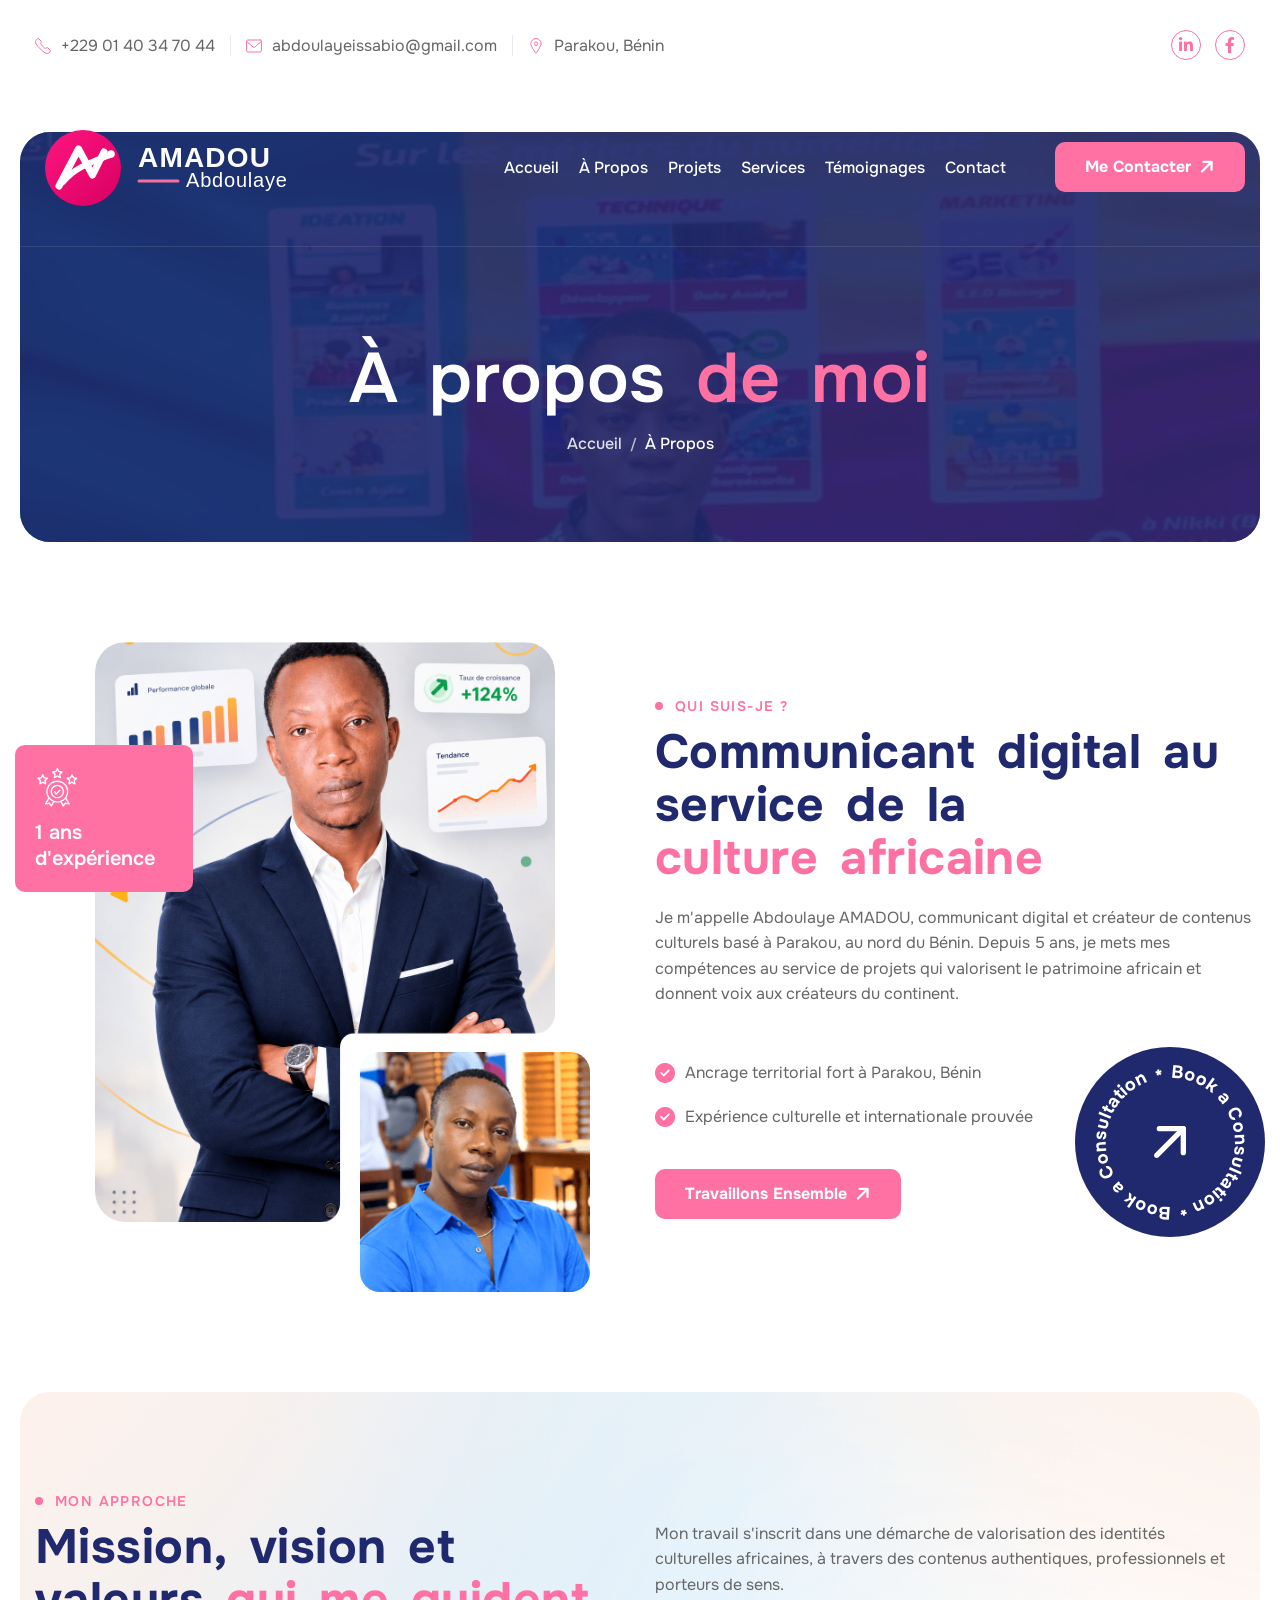
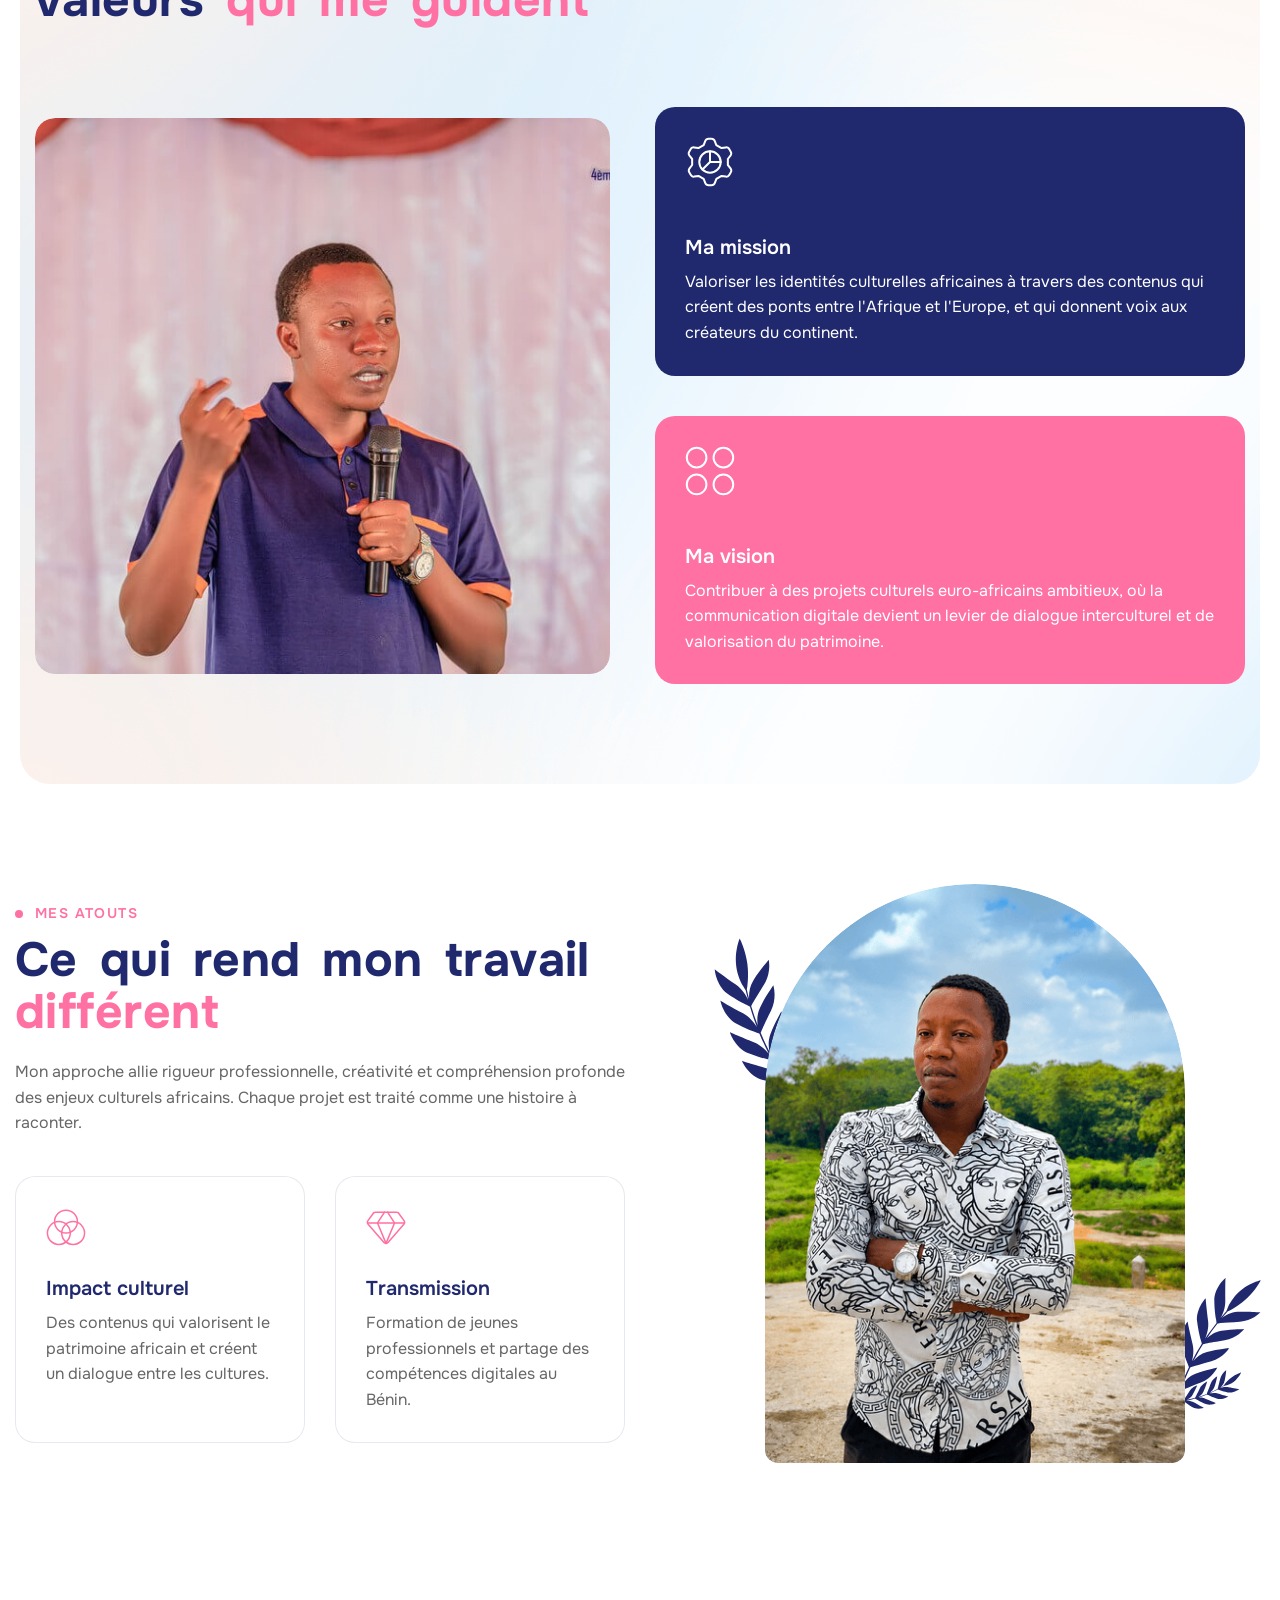
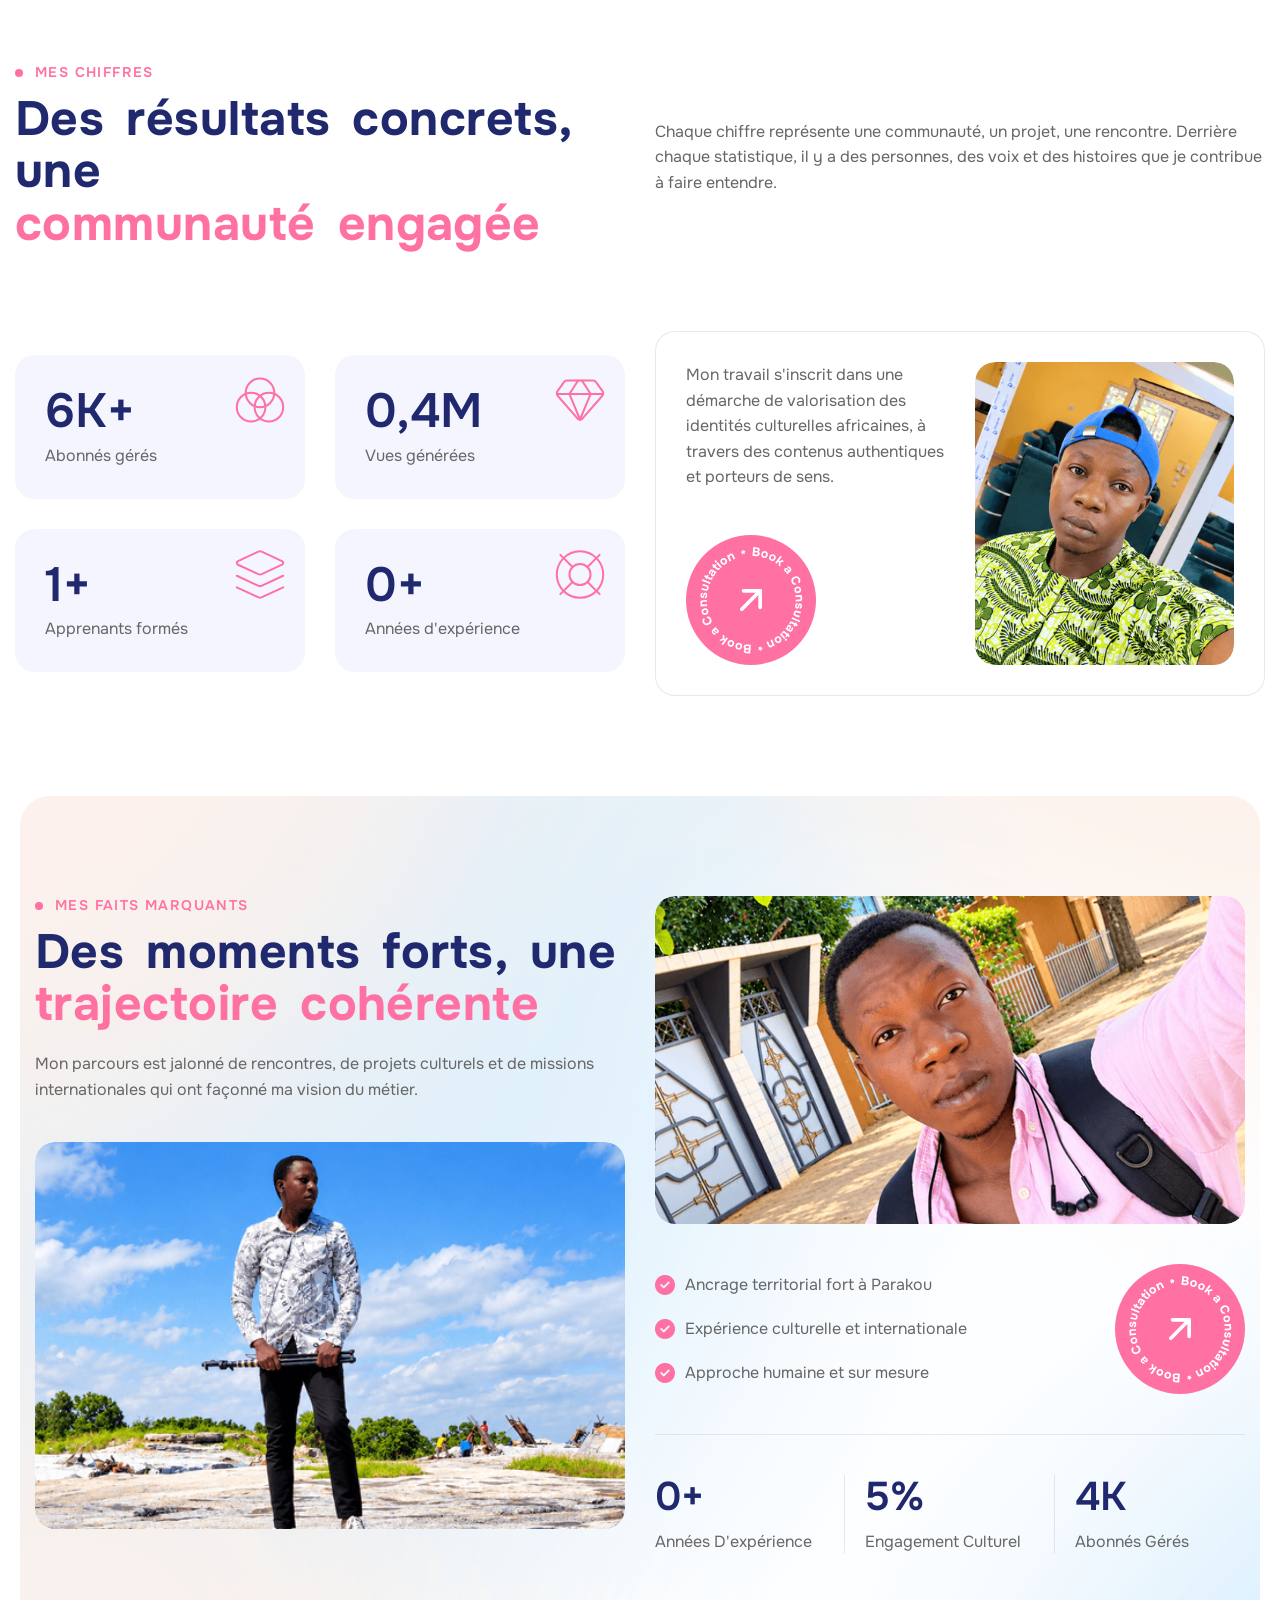
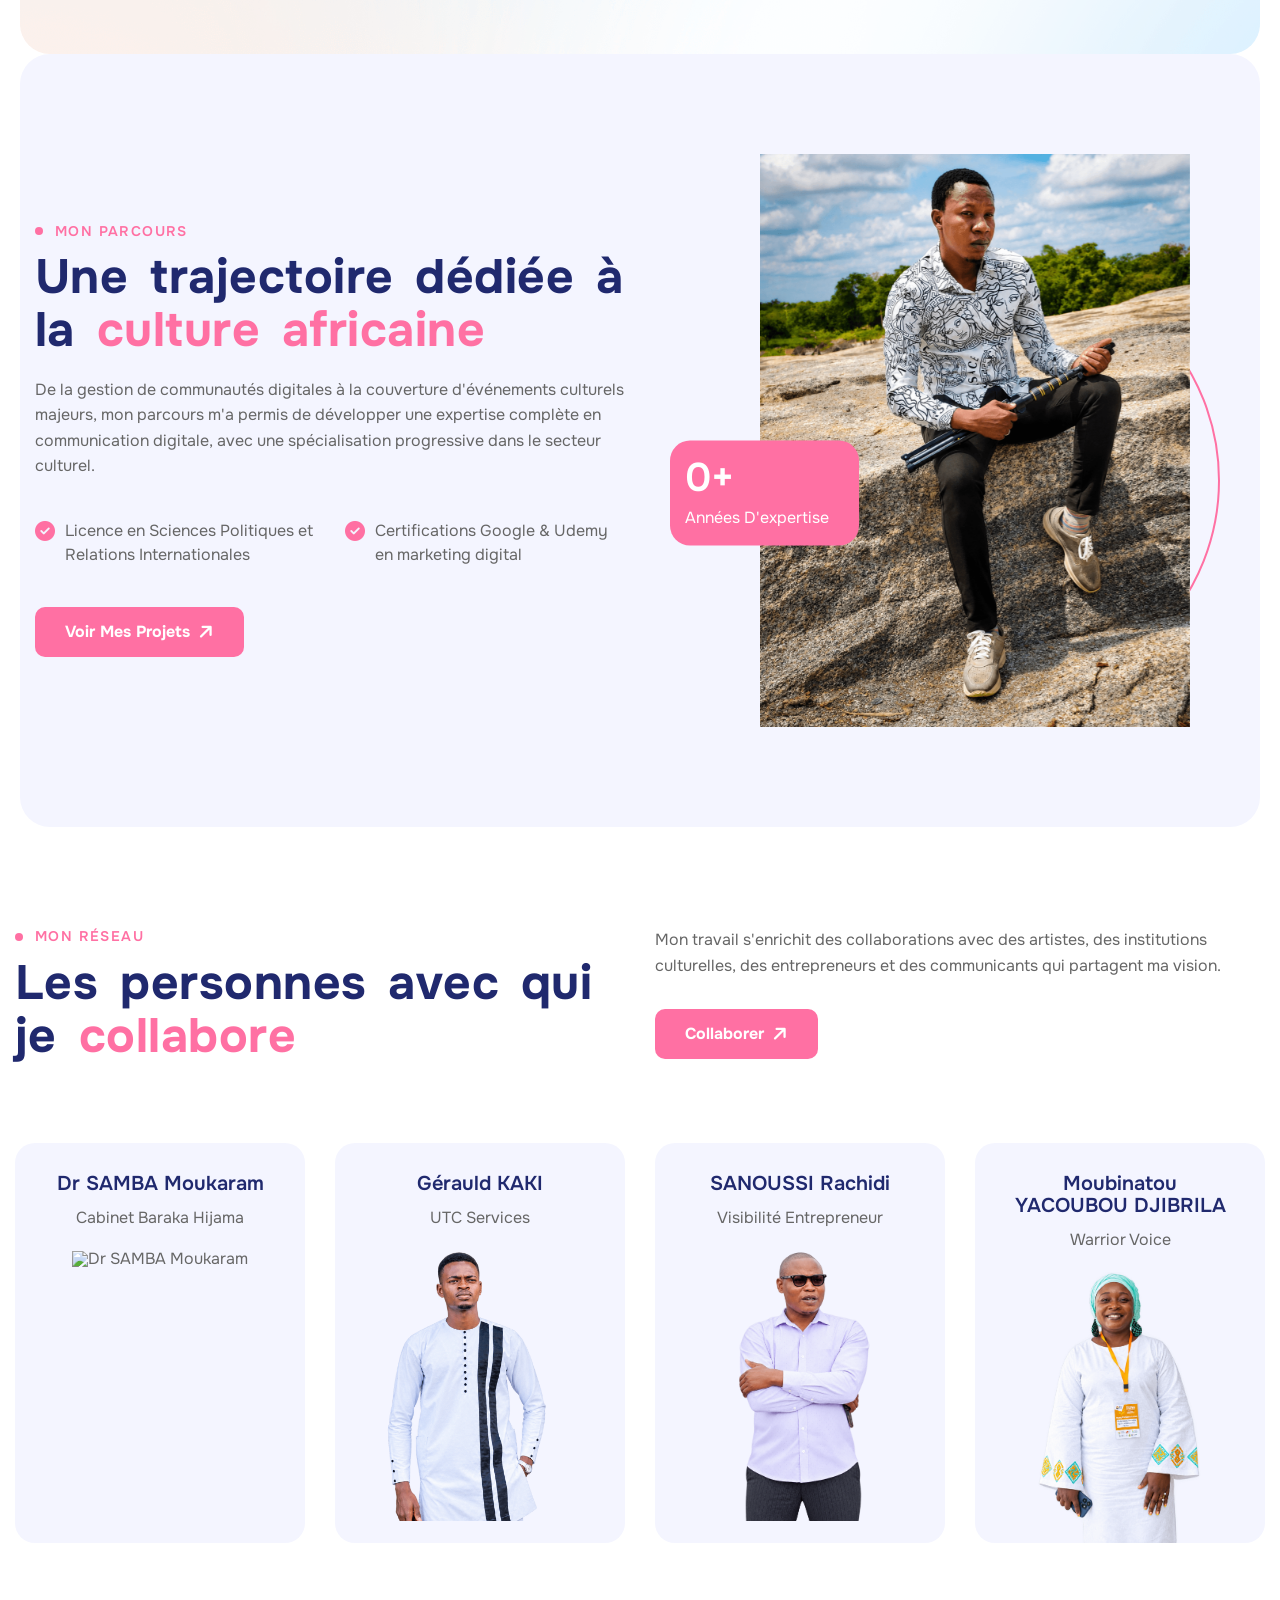
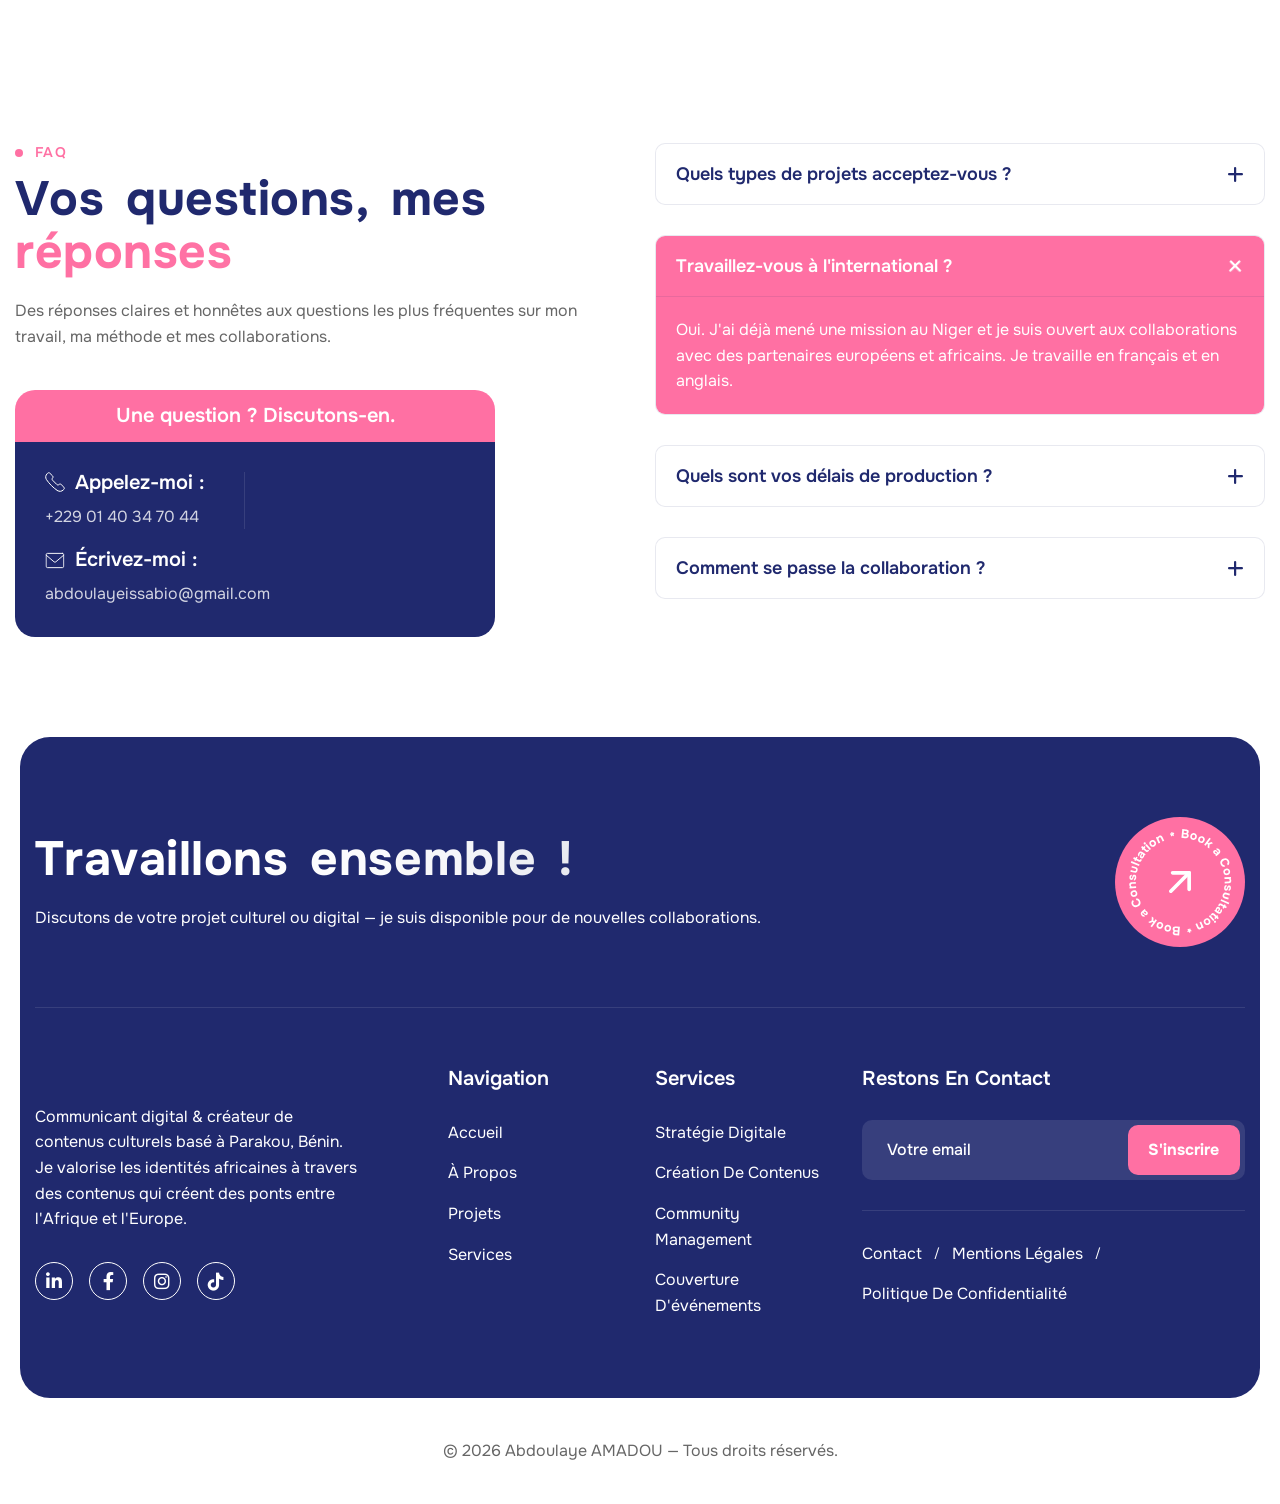
==== commit 6b26ed5d: "Mise à jour du portfolio" ====
--- a/about.html
+++ b/about.html
@@ -15,7 +15,8 @@
 	<!-- Google Fonts Css-->
 	<link rel="preconnect" href="https://fonts.googleapis.com/">
     <link rel="preconnect" href="https://fonts.gstatic.com/" crossorigin>
-    <link href="https://fonts.googleapis.com/css2?family=Onest:wght@100..900&amp;display=swap" rel="stylesheet">
+
+<link href="https://fonts.googleapis.com/css2?family=Onest:wght@100..900&display=swap" rel="stylesheet">
 	<!-- Bootstrap Css -->
 	<link href="css/bootstrap.min.css" rel="stylesheet" media="screen">
 	<!-- SlickNav Css -->
@@ -845,7 +846,7 @@
     <script src="js/SplitText.js"></script>
     <script src="js/ScrollTrigger.min.js"></script>
     <!-- YTPlayer js File -->
-    <script src="js/jquery.mb.YTPlayer.min.js"></script>
+   
     <!-- Wow js file -->
     <script src="js/wow.min.js"></script>
     <!-- Main Custom js file -->
--- a/css/custom.css
+++ b/css/custom.css
@@ -65,6 +65,55 @@
 /*** 	   02. General css		  ***/
 /************************************/
 
+/* ===== Sécurité : Force l'affichage des sections si WOW.js échoue ===== */
+.wow {
+    visibility: visible !important;
+    animation-name: none !important;
+}
+
+.wow.fadeInUp {
+    animation-name: fadeInUp !important;
+}
+
+/* Fallback si JS est désactivé */
+.no-js .wow {
+    opacity: 1 !important;
+    visibility: visible !important;
+    transform: none !important;
+}
+
+
+/* ===== CORRECTION BREADCRUMB — SUPPRESSION DU LIEN DU TEMPLATE ===== */
+.breadcrumb-item + .breadcrumb-item::before {
+    content: '/' !important;
+    float: none !important;
+    color: var(--white-color) !important;
+    padding-right: 8px !important;
+    opacity: 0.7 !important;
+    font-size: 14px !important;
+}
+
+/* ===== Correction de l'animation de titre ===== */
+.text-anime-style-2 {
+    word-spacing: 0.15em;
+    letter-spacing: 0.01em;
+}
+
+.text-anime-style-2 span {
+    display: inline-block;
+}
+
+/* Force un espace naturel entre les mots */
+h1.text-anime-style-2,
+h2.text-anime-style-2 {
+    line-height: 1.2em;
+}
+
+/* Supprime aussi tout contenu injecté par Bootstrap */
+.breadcrumb-item + .breadcrumb-item::before {
+    --bs-breadcrumb-divider: '/';
+}
+
 /* ===== Correction du breadcrumb — Suppression du lien du template ===== */
 :root,
 [data-bs-theme="light"],
